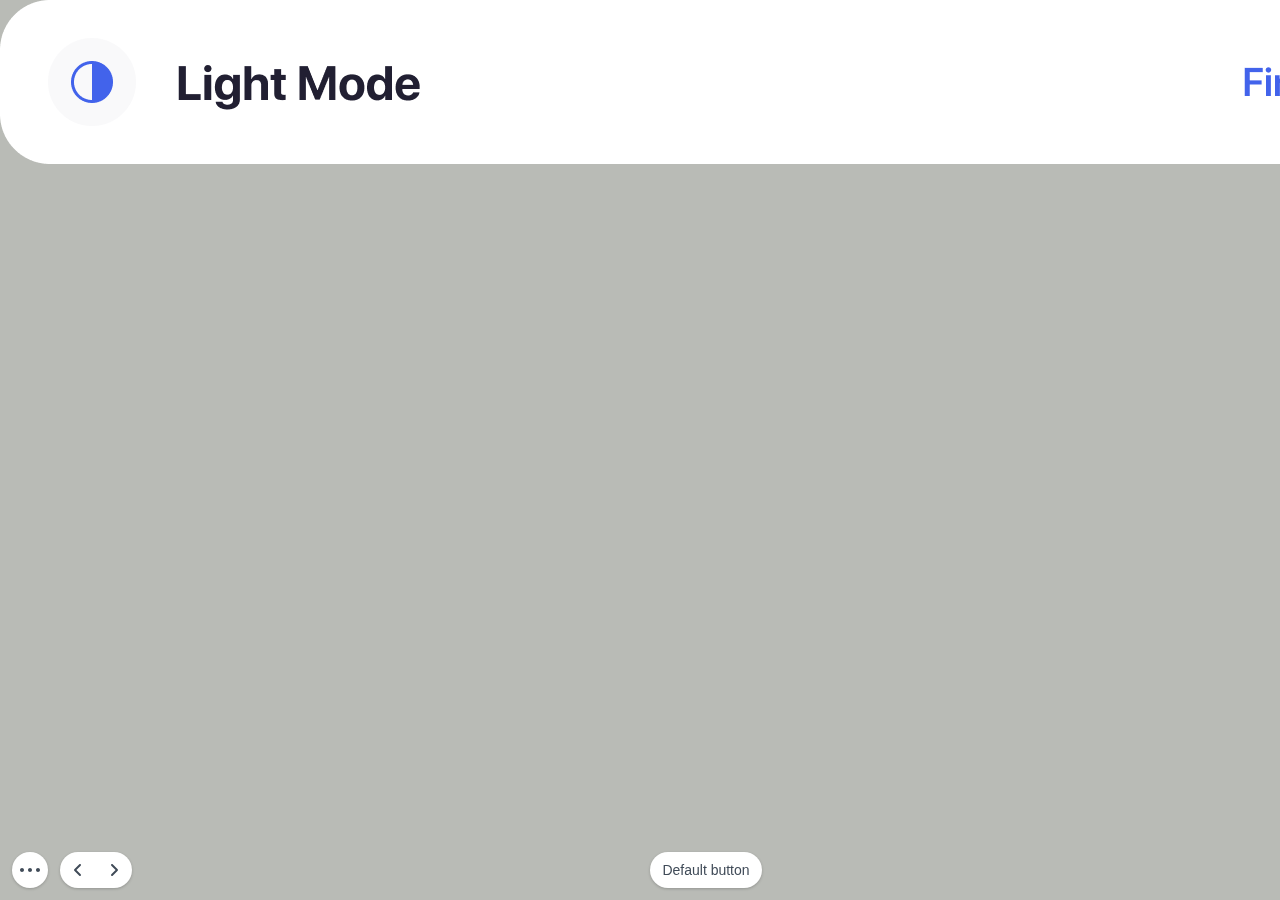
==== export-examples/finpay/index.html @ 2a53a22f "Added exampes" ====
<!DOCTYPE html>
<html>
<head>
<meta http-equiv="Content-Type" content="text/html; charset=UTF-8">

        <meta name="generator" content="Generated by Demo Station plugin for Figma - https://github.com/MaxBazarov/demo-station-plugin">

        <title>Finpay - UI Kit (Community)</title>

        <link rel="shortcut icon"  type="image/png?" href="resources/icon.png?V_V_V">

        <link rel="stylesheet" type="text/css" href="resources/viewer.css?V_V_V">

    <link rel="stylesheet" type="text/css" href="resources/animations.css?V_V_V">

    <link rel="stylesheet" type="text/css" href="resources/viewer-top.css?V_V_V">
	<script type="text/javascript" src="resources/jquery-3.3.1.min.js" charset="UTF-8"></script>
    <script type="text/javascript" src="resources/jquery.hotkeys.js" charset="UTF-8"></script>
    <script type="text/javascript" src="resources/jquery.ba-hashchange.min.js" charset="UTF-8"></script>
    <script type="text/javascript" src="viewer/viewer-page.js?V_V_V" charset="UTF-8"></script>
    <script type="text/javascript" src="viewer/story.js?V_V_V" charset="UTF-8"></script>
    <script type="text/javascript" src="viewer/viewer.js?V_V_V" charset="UTF-8"></script>
    <script type="text/javascript" src="viewer/AbstractViewer.js?V_V_V" charset="UTF-8"></script>
    <script type="text/javascript" src="viewer/CommentsViewer.js?V_V_V" charset="UTF-8"></script>
    <script type="text/javascript" src="viewer/GalleryViewer.js?V_V_V" charset="UTF-8"></script>
	
        <script type="text/javascript" src="viewer/InfoViewer.js?V_V_V" charset="UTF-8"></script>

        <script type="text/javascript">

    function runJSCode(){undefined}
  var viewer = createViewer(story, "images");
viewer.figma = true
</script>

<script>
    function copyToBuffer(elID) {
        var copyText = document.getElementById(elID);

        var $temp = $("<input>");
        $("body").append($temp);
        $temp.val($(copyText).text()).select();
        document.execCommand("copy");
        $temp.remove();
    }
    function showFAIconInfo(code){
        window.open("https://fontawesome.com/icons?d=gallery&q="+code,"_blank")
    }
</script > <!--HEAD_INJECT-->
</head>
<body class="screen" style="background:#B9BBB6" onload="runJSCode()" >
<div class="containerSVG"> <svg class="svgIcon">     <symbol ID="icMenu" viewBox="0 0 24 24">         <path d="M4,14 C2.8954305,14 2,13.1045695 2,12 C2,10.8954305 2.8954305,10 4,10 C5.1045695,10 6,10.8954305 6,12 C6,13.1045695 5.1045695,14 4,14 Z M12,14 C10.8954305,14 10,13.1045695 10,12 C10,10.8954305 10.8954305,10 12,10 C13.1045695,10 14,10.8954305 14,12 C14,13.1045695 13.1045695,14 12,14 Z M20,14 C18.8954305,14 18,13.1045695 18,12 C18,10.8954305 18.8954305,10 20,10 C21.1045695,10 22,10.8954305 22,12 C22,13.1045695 21.1045695,14 20,14 Z" />    </symbol>     <symbol ID="icArrwLeft" viewBox="0 0 24 24">         <path d="M14.7071068,16.2928932 C15.0976311,16.6834175 15.0976311,17.3165825 14.7071068,17.7071068 C14.3165825,18.0976311 13.6834175,18.0976311 13.2928932,17.7071068 L8.29289322,12.7071068 C7.90236893,12.3165825 7.90236893,11.6834175 8.29289322,11.2928932 L13.2928932,6.29289322 C13.6834175,5.90236893 14.3165825,5.90236893 14.7071068,6.29289322 C15.0976311,6.68341751 15.0976311,7.31658249 14.7071068,7.70710678 L10.4142136,12 L14.7071068,16.2928932 Z" />    </symbol>     <symbol ID="icArrwRight" viewBox="0 0 24 24">         <path d="M15.7071068,16.2928932 C16.0976311,16.6834175 16.0976311,17.3165825 15.7071068,17.7071068 C15.3165825,18.0976311 14.6834175,18.0976311 14.2928932,17.7071068 L9.29289322,12.7071068 C8.90236893,12.3165825 8.90236893,11.6834175 9.29289322,11.2928932 L14.2928932,6.29289322 C14.6834175,5.90236893 15.3165825,5.90236893 15.7071068,6.29289322 C16.0976311,6.68341751 16.0976311,7.31658249 15.7071068,7.70710678 L11.4142136,12 L15.7071068,16.2928932 Z" transform="matrix(-1 0 0 1 25 0)" />    </symbol>     <symbol ID="icHeart" viewBox="0 0 24 24">        <path fill="none" stroke="#404B58" stroke-width="2" d="M12,18.8536369 C17.3943819,16.1015046 20,12.9784118 20,9.5 C20,7.01471863 17.9852814,5 15.5,5 C14.4391705,5 13.4374107,5.36699819 12.6367778,6.02820949 L12,6.55409926 L11.3632222,6.02820949 C10.5625893,5.36699819 9.56082953,5 8.5,5 C6.01471863,5 4,7.01471863 4,9.5 C4,12.9784118 6.60561807,16.1015046 12,18.8536369 Z"/>    </symbol>     <symbol ID="icPointer" viewBox="0 0 24 24">        <path d="M7.16743376,4.34579076 C7.66363057,3.87908025 8.39151976,3.755899 9.01365224,4.03335379 L9.01365224,4.03335379 L9.10700534,4.08777143 C9.63104823,4.47472439 10.0217699,5.01508408 10.2127512,5.60062907 C10.4917675,6.2824399 10.6779761,6.99862675 10.7637203,7.71100475 L10.7637203,7.71100475 L10.817,8.033 L10.870648,7.99008307 C10.9508584,7.93108653 11.0375587,7.87866583 11.130137,7.83371233 L11.130137,7.83371233 L11.2733366,7.7719939 C11.645598,7.65777539 12.0393934,7.63209308 12.4423174,7.7005808 C12.8744158,7.79091478 13.2571639,8.03945252 13.515467,8.3974312 L13.515467,8.3974312 L13.525,8.415 L13.5580532,8.38060854 C13.7375777,8.20417748 13.9573664,8.06689595 14.2126677,7.97661745 L14.2126677,7.97661745 L14.3700719,7.92815354 C14.7601243,7.85683728 15.1598757,7.85683728 15.6185326,7.94579813 C15.9857599,8.06856757 16.3070009,8.30005011 16.5396674,8.609557 L16.5396674,8.609557 L16.6043493,8.72458234 C16.6428414,8.82097976 16.6788016,8.91827539 16.7122125,9.01653061 L16.7122125,9.01653061 L16.726,9.06 L16.8208864,8.97721759 C16.9681747,8.85926223 17.1379522,8.76879133 17.3224355,8.71266304 L17.3224355,8.71266304 L17.4634337,8.67711323 C17.9896455,8.5711603 18.5324104,8.75398638 18.8872742,9.15672267 C19.242138,9.55945895 19.3551885,10.1209202 19.1838405,10.6296094 L19.2093224,10.5357799 L19.2090334,12.7610745 C19.1862391,13.1271355 19.1470105,13.4918634 19.0880685,13.8664949 L19.0224339,14.2448438 L18.9429284,14.6322922 C18.7541803,15.1823144 18.4914657,15.7040948 18.1217893,16.2343243 C17.6699093,16.7368429 17.2965379,17.3047439 17.0143136,17.9188042 L17.0363224,17.8727799 L17.0047955,18.0384429 C16.9929046,18.1111666 16.9833046,18.1844595 16.9760091,18.2584435 L16.9610493,18.4825906 L16.9599974,18.7116152 C16.9591372,18.9778721 16.9937268,19.2430586 17.0628545,19.5001867 C17.1426598,19.7970308 16.9382454,20.0949145 16.6325641,20.1272293 C16.1887579,20.1741459 15.7412421,20.1741459 15.2739714,20.1241858 C14.8192803,20.0542334 14.4188874,19.6281882 14.0808095,19.0818271 L14.0808095,19.0818271 L14.007,18.959 C13.6458971,19.5469161 13.2283691,20.0164429 12.7971825,20.133474 L12.7971825,20.133474 L12.6792804,20.1564734 C12.40804,20.1888603 12.1178623,20.1996559 11.5976025,20.1951344 L11.5976025,20.1951344 L10.2584286,20.169736 L9.48,20.16 C9.16840558,20.16 8.93270845,19.8780895 8.98790834,19.5714235 L8.98790834,19.5714235 L9.0027436,19.4616806 C9.02119919,19.2959265 9.02585489,19.1230993 9.00917907,18.9708257 C8.99125835,18.8071844 8.95160807,18.7033862 8.92009941,18.6757201 L8.92009941,18.6757201 L8.68126124,18.4610804 L7.73371165,17.5692523 L6.87532389,16.5869703 C6.7408966,16.4141352 6.12289613,15.3607699 5.76460288,14.7906072 L5.76460288,14.7906072 L5.62038404,14.5667312 C5.59696768,14.5332792 5.57867016,14.5070634 5.55981671,14.4808928 L5.55981671,14.4808928 L4.6386181,13.3268316 C4.38383819,13.0013876 4.22702059,12.7785585 4.13684781,12.6063498 L4.13684781,12.6063498 L4.05648317,12.4645383 C3.86064293,12.0784209 3.81297141,11.6326253 3.92414472,11.2219126 C4.14055922,10.3315035 4.98520633,9.74084121 5.93847381,9.84979299 C6.54529028,9.97169156 7.1029491,10.2691096 7.53281665,10.6960265 L7.53281665,10.6960265 L7.723,10.883 L7.6912417,10.723928 L7.64251772,10.5011802 C7.57779705,10.2174049 7.53759574,10.0512485 7.49682897,9.89744992 L7.49682897,9.89744992 L7.32963781,9.29184575 L7.04456938,8.13982119 C6.92154004,7.6413934 6.82477772,7.13684703 6.75976794,6.65834902 C6.61137215,5.91865308 6.7193326,5.15047299 7.06586723,4.48033484 L7.06586723,4.48033484 Z M8.50934031,4.91178804 C8.27952269,4.84813061 8.02983182,4.9074776 7.85256624,5.07420924 L7.91432244,5.02377994 L7.87117294,5.11837118 C7.74604513,5.42118721 7.68689523,5.74791709 7.69799852,6.08431903 L7.71312508,6.28720691 L7.81882079,6.96398474 C7.87322009,7.27747387 7.93828923,7.58776101 8.01328078,7.89178265 L8.01328078,7.89178265 L8.29601637,9.03471155 L8.44911047,9.58764732 L8.58001699,10.1158847 L8.67625156,10.548595 C8.75149962,10.9085229 8.81587907,11.2760953 8.87882633,11.6904775 L8.87882633,11.6904775 L8.97335261,12.3520537 C9.01060121,12.4927706 9.0255715,12.5703226 9.01950838,12.6680061 C9.00562698,12.8916511 9.00162999,12.9288159 8.65656558,13.0620472 L8.65656558,13.0620472 L8.43241435,13.1459443 C8.23545672,13.065262 8.18621731,13.0450914 8.15393215,13.0140564 L8.15393215,13.0140564 L8.08883861,12.9370646 L7.80233685,12.5590928 L7.5578657,12.2238297 L7.29668723,11.8970782 C7.15496439,11.7304554 7.00269692,11.5703689 6.83776679,11.4148687 C6.53749664,11.1168285 6.15631213,10.9135301 5.78418862,10.8368753 C5.37391601,10.7907916 4.99336072,11.0569141 4.892676,11.4704756 C4.83729564,11.6753474 4.87010001,11.8940432 5.00167451,12.1056421 L5.00167451,12.1056421 L5.03690334,12.1679323 C5.11596703,12.3004962 5.24732182,12.482014 5.44275702,12.7314353 L5.44275702,12.7314353 L5.92017745,13.3249945 L6.29953254,13.8026386 L6.44532166,14.0015976 C6.74304028,14.4457352 7.37243772,15.5180187 7.58358848,15.8552149 L7.58358848,15.8552149 L7.64628835,15.9507477 L8.44514313,16.8689487 L9.35653146,17.7235091 L9.57990059,17.9242799 C9.83717242,18.1501771 9.96070027,18.4735533 10.003236,18.8619643 C10.0118351,18.9404865 10.0168432,19.0197358 10.0187392,19.0991214 L10.0187392,19.0991214 L10.017,19.165 L11.2459156,19.1902367 C11.83561,19.2002217 12.1681116,19.1973958 12.4192519,19.177468 L12.4192519,19.177468 L12.5615794,19.1634247 C12.6170658,19.1568969 13.0000528,18.7092498 13.2226316,18.3267031 L13.2226316,18.3267031 L13.2778839,18.2314035 C13.4396915,17.9886975 13.7135208,17.8397056 14.01,17.8397056 C14.3435391,17.8397056 14.648412,18.0282734 14.789646,18.3118584 L14.789646,18.3118584 L14.8465822,18.411971 C15.047575,18.7505088 15.3490101,19.1240166 15.4025641,19.1327707 C15.5895219,19.1525347 15.7772609,19.1624167 15.965,19.1624167 L15.965,19.1624167 L15.985,19.161 L15.9680577,18.9804543 L15.9601727,18.7231423 C15.9502275,18.3449039 15.9880257,17.9669214 16.0726727,17.5981423 L16.0726727,17.5981423 L16.1056864,17.5011958 C16.429971,16.7956214 16.8589864,16.1430854 17.3379853,15.6167264 C17.61604,15.2123026 17.8377695,14.7719231 17.981188,14.3648199 C18.099272,13.8160386 18.1760798,13.2591823 18.21,12.73 L18.21,12.73 L18.21,10.47 L18.2361595,10.3103906 C18.2934615,10.1402752 18.2556553,9.95251178 18.136982,9.81782907 C18.0183088,9.68314635 17.8367978,9.62200582 17.6608226,9.6574385 C17.4848473,9.69287119 17.3411425,9.81949403 17.2838405,9.98960943 L17.2838405,9.98960943 L17.2333183,10.0960858 C17.2060315,10.1394966 17.1784846,10.1946376 17.1518918,10.2591212 C17.1098746,10.3610069 17.0769839,10.4664928 17.0409555,10.6029732 L17.0409555,10.6029732 L16.996796,10.7581274 L16.9595346,10.8379862 C16.9006729,10.9958359 16.8849765,11.0379292 16.5932412,10.9992882 L16.5932412,10.9992882 L16.1501329,10.9267917 C16.0348274,10.6676813 16.009204,10.6101012 16.0212304,10.6050553 C15.9848193,10.0869965 15.8682391,9.57772504 15.6756507,9.09541766 L15.7,9.162 L15.6694688,9.12668516 C15.5949633,9.04790444 15.511666,8.98482947 15.4387784,8.94442971 L15.4387784,8.94442971 L15.3700719,8.91184646 C15.098938,8.86227297 14.821062,8.86227297 14.5895196,8.90293341 C14.4230985,8.94756646 14.2774688,9.04887406 14.1777454,9.18938502 L14.2223224,9.13377994 L14.1675121,9.33868789 C14.1182734,9.53586776 14.0787072,9.73525859 14.0489695,9.93588797 L14.011754,10.2376394 L13.9893984,10.5405193 C13.9584597,11.1706655 13.0294935,11.1762842 12.9909347,10.5465584 L12.9909347,10.5465584 L12.9730784,10.2516986 C12.930789,9.77937294 12.8204225,9.3155109 12.6453027,8.87454375 L12.669,8.94 L12.6310282,8.89504189 C12.5518534,8.81362497 12.456908,8.75113321 12.3573482,8.71292346 L12.3573482,8.71292346 L12.2566634,8.6830061 C12.0262976,8.64406561 11.7900203,8.659475 11.5981215,8.71719666 C11.4132489,8.78768046 11.2781507,8.94899175 11.2402903,9.14805807 C11.2189407,9.25480644 11.2137839,9.47449295 11.224132,9.79681583 L11.224132,9.79681583 L11.25,10.55 C11.25,11.2056512 10.2721205,11.2219446 10.2502775,10.5666574 C10.2493885,10.539987 10.2483981,10.5176836 10.244244,10.482217 L10.244244,10.482217 L9.90052097,8.58822404 L9.77361364,7.85000483 C9.69594584,7.20750256 9.53236284,6.57833719 9.27496435,5.94601645 L9.27496435,5.94601645 L9.20787946,5.76867193 C9.05849627,5.42113224 8.81912344,5.11827389 8.51299466,4.89222857 L8.51732244,4.89577994 L8.557,4.928 Z M15.375,13 C15.5562184,13 15.707414,13.1282379 15.7423813,13.2987132 L15.75,13.3741092 L15.75,16.8258906 C15.75,17.0325054 15.5821068,17.1999998 15.375,17.1999998 C15.1937816,17.1999998 15.042586,17.0717619 15.0076187,16.9012866 L15,16.8258906 L15,13.3741092 C15,13.1674944 15.1678932,13 15.375,13 Z M13.3728388,13 C13.5540542,12.998966 13.7059881,13.1260313 13.7419398,13.2958993 L13.7499939,13.3710717 L13.7699939,16.8246259 C13.7711876,17.0307477 13.6042648,17.1988055 13.3971615,17.1999998 C13.2159461,17.2010338 13.0640121,17.0739685 13.0280605,16.9041005 L13.0200064,16.8289281 L13,13.3753739 C12.9988127,13.1692522 13.1657354,13.0011944 13.3728388,13 Z M11.3728136,13 C11.5540289,12.998944 11.7059714,13.127215 11.7419346,13.2987061 L11.7499938,13.3745973 L11.7699938,16.8210084 C11.7712014,17.0291026 11.6042899,17.1987799 11.3971867,17.1999998 C11.2159713,17.2010558 11.0640288,17.0727848 11.0280657,16.9012937 L11.0200065,16.8254025 L11,13.3789914 C10.9987989,13.1708972 11.1657103,13.0012199 11.3728136,13 Z" />    </symbol>    <symbol ID="icAnnotation" viewBox="0 0 24 24">        <path d="M5,16 L13,16 C13.5522847,16 14,16.4477153 14,17 C14,17.5522847 13.5522847,18 13,18 L5,18 C4.44771525,18 4,17.5522847 4,17 C4,16.4477153 4.44771525,16 5,16 Z M5,6 L19,6 C19.5522847,6 20,6.44771525 20,7 C20,7.55228475 19.5522847,8 19,8 L5,8 C4.44771525,8 4,7.55228475 4,7 C4,6.44771525 4.44771525,6 5,6 Z M5,11 L19,11 C19.5522847,11 20,11.4477153 20,12 C20,12.5522847 19.5522847,13 19,13 L5,13 C4.44771525,13 4,12.5522847 4,12 C4,11.4477153 4.44771525,11 5,11 Z" />    </symbol>    <symbol ID="icEmbed" viewBox="0 0 24 24">        <path d="M6.7080808,14.2938686 C7.09806642,14.6849308 7.09719364,15.3180952 6.70613141,15.7080808 C6.31506919,16.0980664 5.68190481,16.0971936 5.2919192,15.7061314 L2.2919192,12.6978494 C1.90193253,12.3067862 1.90280651,11.6736197 2.29387128,11.2836345 L5.29387128,8.29191651 C5.684935,7.90193238 6.31809937,7.90280757 6.70808349,8.29387128 C7.09806762,8.684935 7.09719243,9.31809937 6.70612872,9.70808349 L4.41421491,11.9936701 L6.7080808,14.2938686 Z M17.2938713,9.70808349 C16.9028076,9.31809937 16.9019324,8.684935 17.2919165,8.29387128 C17.6819006,7.90280757 18.315065,7.90193238 18.7061287,8.29191651 L21.7061287,11.2836345 C22.0971935,11.6736197 22.0980675,12.3067862 21.7080808,12.6978494 L18.7080808,15.7061314 C18.3180952,16.0971936 17.6849308,16.0980664 17.2938686,15.7080808 C16.9028064,15.3180952 16.9019336,14.6849308 17.2919192,14.2938686 L19.5857851,11.9936701 L17.2938713,9.70808349 Z M13.0513167,5.68377223 C13.2259645,5.15982892 13.7922844,4.87666893 14.3162278,5.0513167 C14.8401711,5.22596447 15.1233311,5.79228445 14.9486833,6.31622777 L10.9486833,18.3162278 C10.7740355,18.8401711 10.2077156,19.1233311 9.68377223,18.9486833 C9.15982892,18.7740355 8.87666893,18.2077156 9.0513167,17.6837722 L13.0513167,5.68377223 Z" />    </symbol>    <symbol ID="icGrid" viewBox="0 0 24 24">         <path d="M12,17 C13.1045695,17 14,17.8954305 14,19 C14,20.1045695 13.1045695,21 12,21 C10.8954305,21 10,20.1045695 10,19 C10,17.8954305 10.8954305,17 12,17 Z M18.5,17 C19.3284271,17 20,17.6715729 20,18.5 C20,19.3284271 19.3284271,20 18.5,20 C17.6715729,20 17,19.3284271 17,18.5 C17,17.6715729 17.6715729,17 18.5,17 Z M5.5,17 C6.32842712,17 7,17.6715729 7,18.5 C7,19.3284271 6.32842712,20 5.5,20 C4.67157288,20 4,19.3284271 4,18.5 C4,17.6715729 4.67157288,17 5.5,17 Z M12,10 C13.1045695,10 14,10.8954305 14,12 C14,13.1045695 13.1045695,14 12,14 C10.8954305,14 10,13.1045695 10,12 C10,10.8954305 10.8954305,10 12,10 Z M19,10 C20.1045695,10 21,10.8954305 21,12 C21,13.1045695 20.1045695,14 19,14 C17.8954305,14 17,13.1045695 17,12 C17,10.8954305 17.8954305,10 19,10 Z M5,10 C6.1045695,10 7,10.8954305 7,12 C7,13.1045695 6.1045695,14 5,14 C3.8954305,14 3,13.1045695 3,12 C3,10.8954305 3.8954305,10 5,10 Z M12,3 C13.1045695,3 14,3.8954305 14,5 C14,6.1045695 13.1045695,7 12,7 C10.8954305,7 10,6.1045695 10,5 C10,3.8954305 10.8954305,3 12,3 Z M18.5,4 C19.3284271,4 20,4.67157288 20,5.5 C20,6.32842712 19.3284271,7 18.5,7 C17.6715729,7 17,6.32842712 17,5.5 C17,4.67157288 17.6715729,4 18.5,4 Z M5.5,4 C6.32842712,4 7,4.67157288 7,5.5 C7,6.32842712 6.32842712,7 5.5,7 C4.67157288,7 4,6.32842712 4,5.5 C4,4.67157288 4.67157288,4 5.5,4 Z" />    </symbol>    <symbol ID="icClose" viewBox="0 0 24 24">      <path d="M10.5857864,12 L7.29289322,8.70710678 C6.90236893,8.31658249 6.90236893,7.68341751 7.29289322,7.29289322 C7.68341751,6.90236893 8.31658249,6.90236893 8.70710678,7.29289322 L12,10.5857864 L15.2928932,7.29289322 C15.6834175,6.90236893 16.3165825,6.90236893 16.7071068,7.29289322 C17.0976311,7.68341751 17.0976311,8.31658249 16.7071068,8.70710678 L13.4142136,12 L16.7071068,15.2928932 C17.0976311,15.6834175 17.0976311,16.3165825 16.7071068,16.7071068 C16.3165825,17.0976311 15.6834175,17.0976311 15.2928932,16.7071068 L12,13.4142136 L8.70710678,16.7071068 C8.31658249,17.0976311 7.68341751,17.0976311 7.29289322,16.7071068 C6.90236893,16.3165825 6.90236893,15.6834175 7.29289322,15.2928932 L10.5857864,12 Z" transform="rotate(-90 12 12)" />    </symbol>    <symbol ID="icBack" viewBox="0 0 24 24">      <path d="M8.36500685,12.7725895 C8.14212731,12.5891835 8,12.3112069 8,12.0000346 C8,11.7624738 8.08283717,11.5442607 8.22120202,11.3727048 L8.22132741,11.3368041 L12.2213274,6.37260414 C12.5678477,5.94255515 13.1973815,5.87484175 13.6274305,6.22136203 C14.0574795,6.56788232 14.1251929,7.1974161 13.7786726,7.6274651 L11.0611595,11.0000346 L19,11.0000346 C19.5522847,11.0000346 20,11.4477499 20,12.0000346 C20,12.5523194 19.5522847,13.0000346 19,13.0000346 L11.0998289,13.0000346 L13.7830365,16.3780588 C14.1265442,16.8105179 14.0544349,17.4395633 13.6219758,17.7830711 C13.1895167,18.1265788 12.5604713,18.0544695 12.2169635,17.6220104 L8.36500685,12.7725895 Z M5,6.00003462 C5.55228475,6.00003462 6,6.44774987 6,7.00003462 L6,17.0000346 C6,17.5523194 5.55228475,18.0000346 5,18.0000346 C4.44771525,18.0000346 4,17.5523194 4,17.0000346 L4,7.00003462 C4,6.44774987 4.44771525,6.00003462 5,6.00003462 Z" />    </symbol>    <symbol ID="icResize" viewBox="0 0 24 24">      <path d="M15.5857864,7 L13,7 C12.4477153,7 12,6.55228475 12,6 C12,5.44771525 12.4477153,5 13,5 L18,5 C18.5522847,5 19,5.44771525 19,6 L19,11 C19,11.5522847 18.5522847,12 18,12 C17.4477153,12 17,11.5522847 17,11 L17,8.41421356 L14.7071068,10.7071068 C14.3165825,11.0976311 13.6834175,11.0976311 13.2928932,10.7071068 C12.9023689,10.3165825 12.9023689,9.68341751 13.2928932,9.29289322 L15.5857864,7 Z M7,15.5857864 L9.29289322,13.2928932 C9.68341751,12.9023689 10.3165825,12.9023689 10.7071068,13.2928932 C11.0976311,13.6834175 11.0976311,14.3165825 10.7071068,14.7071068 L8.41421356,17 L11,17 C11.5522847,17 12,17.4477153 12,18 C12,18.5522847 11.5522847,19 11,19 L6,19 C5.44771525,19 5,18.5522847 5,18 L5,13 C5,12.4477153 5.44771525,12 6,12 C6.55228475,12 7,12.4477153 7,13 L7,15.5857864 Z" />    </symbol>    <symbol ID="icGridLayout" viewBox="0 0 24 24">      <path d="M6.07692308,5 C5.48215488,5 5,5.44771525 5,6 L5,17 C5,17.5522847 5.48215488,18 6.07692308,18 L17.9230769,18 C18.5178451,18 19,17.5522847 19,17 L19,6 C19,5.44771525 18.5178451,5 17.9230769,5 L6.07692308,5 Z M6.17647059,3 L17.8235294,3 C19.5778457,3 21,4.34314575 21,6 L21,17 C21,18.6568542 19.5778457,20 17.8235294,20 L6.17647059,20 C4.42215432,20 3,18.6568542 3,17 L3,6 C3,4.34314575 4.42215432,3 6.17647059,3 Z M14,5 L16,5 L16,18 L14,18 L14,5 Z M8,5 L10,5 L10,18 L8,18 L8,5 Z" />    </symbol>    <symbol ID="icElementInspector" viewBox="0 0 24 24">      <path d="M6,5 C5.40294373,5 5,5.41327562 5,6 L5,18 C5,18.5867244 5.40294373,19 6,19 L9,19 L9,5 L6,5 Z M6,3 L9,3 L9,21 L6,21 C4.22104159,21 3,19.7358628 3,18 L3,6 C3,4.26413718 4.22104159,3 6,3 Z M12,1 C12.5522847,1 13,1.44771525 13,2 L13,22 C13,22.5522847 12.5522847,23 12,23 C11.4477153,23 11,22.5522847 11,22 L11,2 C11,1.44771525 11.4477153,1 12,1 Z M15,3 L17,3 L17,5 L15,5 L15,3 Z M19,7 L21,7 L21,9 L19,9 L19,7 Z M19,11 L21,11 L21,13 L19,13 L19,11 Z M19,15 L21,15 L21,17 L19,17 L19,15 Z M15,19 L17,19 L17,21 L15,21 L15,19 Z M19,19 L21,19 C21,20.1045695 20.1045695,21 19,21 L19,19 Z M19,3 C20.1045695,3 21,3.8954305 21,5 L19,5 L19,3 Z" />    </symbol>    <symbol ID="icVersionInspector" viewBox="0 0 24 24">      <path d="M6,5 C5.40294373,5 5,5.41327562 5,6 L5,18 C5,18.5867244 5.40294373,19 6,19 L9,19 L9,5 L6,5 Z M6,3 L9,3 L9,21 L6,21 C4.22104159,21 3,19.7358628 3,18 L3,6 C3,4.26413718 4.22104159,3 6,3 Z M12,1 C12.5522847,1 13,1.44771525 13,2 L13,22 C13,22.5522847 12.5522847,23 12,23 C11.4477153,23 11,22.5522847 11,22 L11,2 C11,1.44771525 11.4477153,1 12,1 Z M15,3 L17,3 L17,5 L15,5 L15,3 Z M19,7 L21,7 L21,9 L19,9 L19,7 Z M19,11 L21,11 L21,13 L19,13 L19,11 Z M19,15 L21,15 L21,17 L19,17 L19,15 Z M15,19 L17,19 L17,21 L15,21 L15,19 Z M19,19 L21,19 C21,20.1045695 20.1045695,21 19,21 L19,19 Z M19,3 C20.1045695,3 21,3.8954305 21,5 L19,5 L19,3 Z" />    </symbol>    <symbol ID="icIncreaseVersion" viewBox="0 0 24 24">      <path d="M12,2 C17.5228475,2 22,6.4771525 22,12 C22,17.5228475 17.5228475,22 12,22 C6.4771525,22 2,17.5228475 2,12 C2,6.4771525 6.4771525,2 12,2 Z M12,4 C7.581722,4 4,7.581722 4,12 C4,16.418278 7.581722,20 12,20 C16.418278,20 20,16.418278 20,12 C20,7.581722 16.418278,4 12,4 Z M11.3086198,9.29124083 C11.7000598,8.90162823 12.333229,8.90311306 12.7228373,9.29455727 L12.7228373,9.29455727 L15.7087669,12.2945573 C16.0983722,12.6859984 16.0968839,13.3191617 15.7054427,13.7087669 C15.3140016,14.0983722 14.6808383,14.0968839 14.2912331,13.7054427 L14.2912331,13.7054427 L12.0107539,11.4142175 L9.70545052,13.7087592 C9.31401364,14.0983687 8.6808504,14.0968874 8.29124083,13.7054505 C7.90163127,13.3140136 7.9031126,12.6808504 8.29454948,12.2912408 L8.29454948,12.2912408 Z" />    </symbol>    <symbol ID="icDecreaseVersion" viewBox="0 0 24 24">      <path d="M12,2 C17.5228475,2 22,6.4771525 22,12 C22,17.5228475 17.5228475,22 12,22 C6.4771525,22 2,17.5228475 2,12 C2,6.4771525 6.4771525,2 12,2 Z M12,4 C7.581722,4 4,7.581722 4,12 C4,16.418278 7.581722,20 12,20 C16.418278,20 20,16.418278 20,12 C20,7.581722 16.418278,4 12,4 Z M8.29124083,10.2945495 C8.6808504,9.9031126 9.31401364,9.90163127 9.70545052,10.2912408 L9.70545052,10.2912408 L12.0107539,12.5857825 L14.2912331,10.2945573 C14.6808383,9.90311611 15.3140016,9.90162781 15.7054427,10.2912331 C16.0968839,10.6808383 16.0983722,11.3140016 15.7087669,11.7054427 L15.7087669,11.7054427 L12.7228373,14.7054427 C12.333229,15.0968869 11.7000598,15.0983718 11.3086198,14.7087592 L11.3086198,14.7087592 L8.29454948,11.7087592 C7.9031126,11.3191496 7.90163127,10.6859864 8.29124083,10.2945495 Z" />    </symbol>    <symbol ID="icCloseBtn" viewBox="0 0 24 24">      <path fill="#FFFFFF" d="M4.29289322,4.29289322 C4.68341751,3.90236893 5.31658249,3.90236893 5.70710678,4.29289322 L5.70710678,4.29289322 L12,10.585 L18.2928932,4.29289322 C18.6533772,3.93240926 19.2206082,3.90467972 19.6128994,4.20970461 L19.7071068,4.29289322 C20.0976311,4.68341751 20.0976311,5.31658249 19.7071068,5.70710678 L19.7071068,5.70710678 L13.415,12 L19.7071068,18.2928932 C20.0675907,18.6533772 20.0953203,19.2206082 19.7902954,19.6128994 L19.7071068,19.7071068 C19.3165825,20.0976311 18.6834175,20.0976311 18.2928932,19.7071068 L18.2928932,19.7071068 L12,13.415 L5.70710678,19.7071068 C5.34662282,20.0675907 4.77939176,20.0953203 4.38710056,19.7902954 L4.29289322,19.7071068 C3.90236893,19.3165825 3.90236893,18.6834175 4.29289322,18.2928932 L4.29289322,18.2928932 L10.585,12 L4.29289322,5.70710678 C3.93240926,5.34662282 3.90467972,4.77939176 4.20970461,4.38710056 Z" />    </symbol>    <symbol ID="icAddComment" viewBox="0 0 24 24">    <path d="M19,3 L5,3 C3.34314575,3 2,4.34314575 2,6 L2,16 L2.00509269,16.1762728 C2.09633912,17.75108 3.40231912,19 5,19 L15.65,19 L18.7506099,21.4811128 C19.105236,21.7648136 19.545857,21.9193752 20,21.9193752 C21.1045695,21.9193752 22,21.0239447 22,19.9193752 L22,6 C22,4.34314575 20.6568542,3 19,3 Z M5,5 L19,5 C19.5522847,5 20,5.44771525 20,6 L20,19.9193752 L16.3507811,17 L5,17 C4.44771525,17 4,16.5522847 4,16 L4,6 C4,5.44771525 4.44771525,5 5,5 Z M12,7 C12.5522847,7 13,7.44771525 13,8 L13,14 C13,14.5522847 12.5522847,15 12,15 C11.4477153,15 11,14.5522847 11,14 L11,8 C11,7.44771525 11.4477153,7 12,7 Z M9,10 L15,10 C15.5522847,10 16,10.4477153 16,11 C16,11.5522847 15.5522847,12 15,12 L9,12 C8.44771525,12 8,11.5522847 8,11 C8,10.4477153 8.44771525,10 9,10 Z"/>    </symbol >    <symbol ID="icComments" viewBox="0 0 24 24">    <path d="M19,3 C20.6568542,3 22,4.34314575 22,6 L22,6 L22,19.9193752 C22,21.0239447 21.1045695,21.9193752 20,21.9193752 C19.545857,21.9193752 19.105236,21.7648136 18.7506099,21.4811128 L18.7506099,21.4811128 L15.65,19 L5,19 C3.40231912,19 2.09633912,17.75108 2.00509269,16.1762728 L2.00509269,16.1762728 L2,16 L2,6 C2,4.34314575 3.34314575,3 5,3 L5,3 Z M19,5 L5,5 C4.44771525,5 4,5.44771525 4,6 L4,6 L4,16 C4,16.5522847 4.44771525,17 5,17 L5,17 L16.3507811,17 L20,19.9193752 L20,6 C20,5.44771525 19.5522847,5 19,5 L19,5 Z M12,12 C12.5522847,12 13,12.4477153 13,13 C13,13.5522847 12.5522847,14 12,14 L8,14 C7.44771525,14 7,13.5522847 7,13 C7,12.4477153 7.44771525,12 8,12 L12,12 Z M16,8 C16.5522847,8 17,8.44771525 17,9 C17,9.55228475 16.5522847,10 16,10 L8,10 C7.44771525,10 7,9.55228475 7,9 C7,8.44771525 7.44771525,8 8,8 L16,8 Z"/>    </symbol >    </svg ></div >
    <div class="shaft1"></div><div class="shaft2"></div><div class="shaft3"></div>    <div class="shaft4"></div><div class="shaft5"></div><div class="shaft6"></div><div class="shaft7"></div>  </div>      <!--/load indicator-->     <div ID="container">        <div ID="marker"></div>        <div ID="content" onclick="viewer.onContentClick()"></div>        <div ID="sidebar" class="hidden">            <div ID="symbol_viewer" class="hidden">                <div class="title">                  <div style="width:100%;">Element Inspector</div>                  <div style="width:24px; height:24px; cursor: pointer;" onclick="viewer.symbolViewer.toggle();  return false;">                    <svg class="svgIcon"><use xlink:href="#icClose"></use></svg>                  </div>                </div>                <div class="checkbox-container" style="margin-top:62px;">                  <input type="checkbox" ID="symbol_viewer_symbols" />                  <label for="symbol_viewer_symbols"></label>                  <span class="checkbox-label">Show symbols&nbsp;&nbsp;</span>                  <select ID="lib_selector" style="width:200px;display:none;"></select>                </div>                <div ID="empty" style="padding: 16px 20px 0 20px;margin-top:20px;">Click any element to inspect</div>                <div ID="symbol_viewer_content" style="margin-top:20px;">                </div>            </div>            <div ID="comments_viewer" class="hidden">                <div class="title">                    <div style="width:100%;">Comments</div>                    <div style="width:24px; height:24px; cursor: pointer;" onclick="viewer.commentsViewer.toggle();  return false;">                        <svg class="svgIcon"><use xlink:href="#icClose"></use></svg>                    </div>                </div>                <div ID="comments_viewer_content">                </div>            </div >            <div ID="info_viewer" class="hidden">                <div class="title">                  <div style="width:100%;">Changes Inspector</div>                  <div style="width:24px; height:24px; cursor: pointer;" onclick="viewer.infoViewer.toggle();  return false;">                    <svg class="svgIcon"><use xlink:href="#icClose"></use></svg>                  </div>                </div>                <div ID="info_viewer_content" style="padding: 72px 20px 0 20px"></div>            </div>        </div>    <div ID="content-shadow" class="hidden" onclick="viewer.onContentClick()"></div>    <div ID="content-modal" class="contentModal hidden" onclick="viewer.onModalClick()"></div>            <div ID="gallery-modal" class="hidden">
          <div ID="gallery-header">
            <div ID="gallery-header-container">
              <div ID="title"><div>Finpay - UI Kit (Community)</div><div ID="screensamount"></div></div>
              <div ID="search"><input type="text" placeholder="Search screen..." ID="searchInput" onkeyup="viewer.galleryViewer.onSearchInputChange()"></div>
              <div ID="right">
                <div class="checkbox-container">
                  <input type="checkbox" ID="galleryShowMap" onclick="viewer.galleryViewer.enableMapMode(this.checked)"/>
                  <label for="galleryShowMap"></label>
                  <span class="checkbox-label">Show map (M)</span>
                </div>
                <div ID="closebtn" onclick="viewer.galleryViewer.hide(); return false;"><svg class="svgIcon"><use xlink:href="#icCloseBtn"></use></svg></div>
              </div>
            </div>
          </div>
          <div ID="gallery"><div ID="grid"></div></div>
          <div ID="map-controls">
            <div ID="map-controls-container">
              <div class="checkbox-container">
                <input type="checkbox" ID="galleryShowMapLinks" onclick="viewer.galleryViewer.showMapLinks(this.checked)"/>
                <label for="galleryShowMapLinks"></label>
                <span class="checkbox-label">Show all links (L)</span>
              </div>
              <input type="range" min="0" max="100" value="50" class="mapZoom" onclick="viewer.galleryViewer.mapZoomChanged(this.value)">
              <span onclick="viewer.galleryViewer.resetMapZoom();return false;" class="mapResetZoom">Reset zoom</span>
            </div>
          </div>
        </div>
    <div ID="nav" class="nav">
                <div class="navLeft">
                    <div ID="menu" class="menu">
                        <div class="groupe">
                            <div ID="menu_comments_viewer" class="hidden item" onclick="viewer.commentsViewer.toggle(); addRemoveClass('class','menu','active'); return false;">
                                <svg class='svgIcon'><use xlink:href="#icAnnotation"></use></svg>
                                <span>Comments</span>
                                <div class="tips">C</div>
                            </div>
                            <div ID="links" class="item" onclick="viewer.toggleLinks(); addRemoveClass('class','menu','active'); return false;">
                                <svg class='svgIcon'><use xlink:href="#icPointer"></use></svg>
                                <span>Toogle Hot Spots</span>
                                <div class="tips">Shift</div>
                            </div>
                            <div ID="zoom" class="item" onclick="viewer.toggleZoom(); addRemoveClass('class','menu','active'); return false;">
                                <svg class='svgIcon'><use xlink:href="#icResize"></use></svg>
                                <span>Disable Auto-Scale</span>
                                <div class="tips">Z</div>
                            </div>
                            <div ID="embed" class="item" onclick="addRemoveClass('class','menu','active'); viewer.share();  return false;">
                                <svg class='svgIcon'><use xlink:href="#icEmbed"></use></svg>
                                <span>Show Embed Code</span>
                                <div class="tips">E</div>
                            </div>
                            <div ID="grid" class="item" onclick="addRemoveClass('class','menu','active'); viewer.toogleLayout();  return false;">
                                <svg class='svgIcon'><use xlink:href="#icGridLayout"></use></svg>
                                <span>Show Grid Layout</span>
                                <div class="tips">L</div>
                            </div>
                            <div ID="ui" class="item" onclick="addRemoveClass('class','menu','active'); viewer.toogleUI();  return false;">
                                <svg class='svgIcon'><use xlink:href="#icGridLayout"></use></svg>
                                <span>Hide navigation tools</span>
                                <div class="tips">N</div>
                            </div>
                        </div>
                    <hr>                            <div  ID="viewall" class="groupe">                                <div class="item" onclick="viewer.galleryViewer.show(); addRemoveClass('class','menu','active'); return false;">                                    <svg class='svgIcon'><use xlink:href="#icGrid"></use></svg>                                    <span>View All Screens</span>                                    <div class="tips">G</div>                                </div>                                <div  ID="start"  class="item" onclick="viewer.goToPage(0); addRemoveClass('class','menu','active'); return false;">                                    <svg class='svgIcon'><use xlink:href="#icBack"></use></svg>                                    <span>Go To Start</span>                                    <div class="tips">S</div>                                </div>                            </div>                </div>                <div ID="btnMenu" class="btnMenu" onclick="addRemoveClass('class', 'menu', 'active')">                    <svg class='svgIcon'><use xlink:href="#icMenu"></use></svg>                </div>                <div ID="btnOpenNew" style='display:none' class="btnMenu" onclick="viewer.openNewWindow();return false;">                    <svg class='svgIcon'><use xlink:href="#icResize"></use></svg>                </div>                <div class="navPreviewNext">                    <div ID="nav-left-prev" class="btnPreview" onclick="viewer.previous(); return false;" title="Previous screen">                        <svg class='svgIcon'><use xlink:href="#icArrwLeft"></use></svg>                    </div>                    <div ID="nav-left-next" class="btnNext" onclick="viewer.next(); return false;" title="Next screen"><svg class='svgIcon'><use xlink:href="#icArrwRight"></use></svg></div>                </div>            </div>          <div class="navCenter">                        <div class="pageName title">Default button</div>                        <div ID="info_viewer_options" class="infoViewerMode hidden">                            <input type="radio" name="info_viewer_mode" ID="info_viewer_mode_diff" value="diff" checked onclick="viewer.infoViewer.pageChanged()" disabled /><label for="info_viewer_mode_diff">Differences</label>                            <input type="radio" name="info_viewer_mode" ID="info_viewer_mode_prev" value="prev" onclick="viewer.infoViewer.pageChanged()" disabled><label for="info_viewer_mode_prev">Prev version</label>                            <input type="radio" name="info_viewer_mode" ID="info_viewer_mode_new" value="new " onclick="viewer.infoViewer.pageChanged()" disabled><label for="info_viewer_mode_new">New version</label>                        </div>                    </div>          <div class="navRight">                        <div ID="loading" class="hidden">                            <div class="lds-ring"><div></div><div></div><div></div><div></div></div>                        </div>                        <div ID="pageComments" onclick="commentsViewer.toggle(); return false;" class="hidden">                            <svg class="svgIcon"><use xlink:href="#icAddComment"></use></svg>                            <div id = "counter"></div>                        </div>                    </div >           </div>        </div> </div>
</body>
</html>
---- export-examples/finpay/resources/viewer.css ----
/*@import "https://cdnjs.cloudflare.com/ajax/libs/animate.css/3.7.2/animate.css";*/

/* Tooltip container */
.tooltip {
  position: relative;
  display: inline-block;
  /*border-bottom: 1px dotted black; */
  cursor: pointer;
}

/* Tooltip text */
.tooltip .tooltiptext {
  visibility: hidden;
  background-color:  var(--color-primary);
  color: var(--color-background);
  text-align: center;
  padding: 10px 10px;
  border-radius: 4px;
 
  /* Position the tooltip text - see examples below! */
  position: absolute;
  z-index: 1;
}

/* Show the tooltip text when you mouse over the tooltip container */
.tooltip:hover .tooltiptext {
  visibility: visible;
}

#content .image_div {
  margin: 0 auto;
  position: absolute;
}
#contentModall .image_div {
    margin: 0 auto;
    /* Commented to fix long modals
    position: absolute;
    */
  }

.image_div img {
  /*-webkit-transform:translate3d(0,0,0);*/
}

/*** MAPS ***/
.linksDiv {
  width: 100%;
  position: absolute;
  z-index: 2;
}

.linkDiv {
  position: absolute;
  cursor: pointer;
  opacity: 0;
  transition: opacity 0.5s;
  background-color: #FFC400;
  pointer-events: auto;
}

.linkHoverDiv {
  position: absolute;
  opacity: 0;
  cursor: pointer;
  transition: opacity 0.5s;
  background-color: #FFC400;
  pointer-events: auto;
}

.linkDivHighlight:hover {
  opacity: 0.2;
  transition: opacity 0.5s;
}

.contentLinksVisible .linkDiv {
  opacity: 0.4;
  transition: opacity 0.5s;
}
/* SEARCH */
.searchFocusedResultDiv {
    position: absolute;    
    outline: 2px solid var(--color-primary);
    opacity: 0.3;
    background-color: yellow;
    box-shadow: 0 0 20px rgba(0,0,0,0.5);
}
.searchResultDiv {
    position: absolute;    
    outline: 2px solid var(--color-accent);  
    background-color: white;  
    opacity: 0.3;
}
/************ SYMBOLS ******/
.symbolLink {}

.modalSymbolLink {}

.symbolDiv {
  position: absolute;
  display: none;
  z-index: 30;
}

.contentSymbolsVisible .symbolDiv:hover {
  opacity: 1;
  outline: 1px dashed red;
  outline-offset: -1px;
  background-color: rgba(255, 0, 0, .05);
  transition: all 0.3s;
}

.contentSymbolsVisible .symbolDiv {
  opacity: .3;
  display: block;
  cursor: pointer;
  outline: 1px solid red;
  outline-offset: -1px;
  transition: all 0.3s;
}

.svBorderLineDiv {
    position: absolute;
    display: none;
    z-index: 30;
}
.contentSymbolsVisible .svBorderLineDiv {
    display: block;
    cursor: pointer;
    outline: 1px dashed red;
    outline-offset: -1px;
    transition: all 0.3s;
}


.svMarginLineDiv {
    position: absolute;
    display: none;
    z-index: 31;
}
.contentSymbolsVisible .svMarginLineDiv {
    display: block;
    cursor: pointer;
    outline: 1px solid var(--color-accent);
    outline-offset: -1px;
    transition: all 0.3s;
}

.svMarginValueDiv {
    position: absolute;
    display: none;
    z-index: 32;
    text-align: center;
}
.contentSymbolsVisible .svMarginValueDiv {
    display: block;
    cursor: pointer;
    border-radius: 4px;
    height: 16px;
    width:30px;
    line-height: 16px;
    font-weight: 500;
    background-color: var(--color-accent);
    transition: all 0.3s;
    font-size:10px;
    color:white;
}

#comments_viewer,
#symbol_viewer,
#info_viewer {
  width: 100%;
  overflow-y: auto;
  padding-bottom: 20px;
}


#info_viewer .head{
    padding-bottom: 20px;
    width: 100%;
}


#info_viewer .record{
    padding-bottom: 20px;
    width: 100%;
}

select{
  height: 32px;
  width: 100%;
  font-size: var(--font-small);
  color: var(--color-primary);
  border: none;
  border-radius: 5px;
  background: var(--color-hover);
  cursor: pointer;
  text-indent: 4px;
  transition: all .12s;

  /* reset */
  -webkit-box-sizing: border-box;
  -moz-box-sizing: border-box;
  box-sizing: border-box;
  -webkit-appearance: none;
  -moz-appearance: none;

  padding: 0px 8px;
}

select:hover{
  background: var(--color-hover-bright);
  /* color: white; */
  transition: all .2s;
}

select:focus{
  outline: none;
}

.checkbox-container{
  display: flex;
  align-items: center;
  justify-content:flex-start;
	position: relative;
  height: 36px;
  font-size: 14px;
}

.checkbox-container label{
  background-color: var(--color-active);
	border-radius: 20px;
	display: inline-block;
	position: relative;
	transition: all 0.2s ease-out;
	width: 28px;
	height: 16px;
	z-index: 2;
  cursor: pointer;
}

#gallery-modal .checkbox-container label {
  background-color: rgba(255,255,255,.12);
}

.checkbox-container label::after {
	content: ' ';
  background-color: rgb(255, 255, 255);
	border-radius: 50%;
	position: absolute;
	top: 2px;
	left: 2px;
	transform: translateX(0);
	transition: transform 0.12s linear;
	width: 12px;
	height: 12px;
	z-index: 3;
  /* box-shadow: var(--shadow1); */
  transition: all .2s;
}

.checkbox-container label:hover::after{
  transition: all .12s;
}

.checkbox-container input {
	visibility: hidden;
	position: absolute;
	z-index: 2;
}

.checkbox-container input:checked + label::after {
	transform: translateX(calc(100% + 0.5px));
  background-color: #fff;
}

.checkbox-container input:checked + label {
	background-color: var(--color-accent);
}

#gallery-modal .checkbox-container input:checked + label {
	background-color: var(--color-accent);
}

.checkbox-container .checkbox-label{
  margin-left: 12px;
}

#symbol_viewer .checkbox-container {
  padding: 16px 20px 0px 20px;
}

#gallery-modal .checkbox-container {
  margin-right: 40px;
}

#comments_viewer .title, 
#symbol_viewer .title, 
#info_viewer .title {
  height: 56px;
  display: flex;
  align-items: center;
  position: fixed;
  box-sizing:border-box;
  width: 400px;
  padding: 0 20px;
  background: var(--color-background);
  font-weight: var(--font-weight-bold);
  border-bottom: solid 1px var(--color-border);
  z-index: 10;
}

#comments_viewer_content{
  padding: 72px 20px 0 20px;
}

#symbol_viewer_content .block{
  padding: 16px 20px 0 20px;
}

#symbol_viewer_content .block.twoColumn{
  display: flex;
}

.tokenName{
  /* color: aquamarine; */
  color: var(--color-accent);
  white-space: nowrap;
}

.tokenValue{
  color: var(--color-secondary);
  margin-left: 10px;
}

.twoColumn div{
  width: 50%;
}

#symbol_viewer_content .label{
  color: var(--color-secondary);
}

#symbol_viewer_content .value{
  padding-top: 8px;
}

#symbol_viewer_content .value.code{
  font-family: "SFMono-Regular", Consolas, "Liberation Mono", Menlo, Courier, monospace;
  font-size: 12px;
  line-height: 18px;
}

.svlink{
    color: var(--color-accent);
}

#symbol_viewer_content .icon{
    font-family: "Font Awesome";
    font-size: 60px;
    line-height: 60px;
    font-weight:400;
}
#symbol_viewer_content .icon.solid{
    font-weight:900;
}

#sv_content{
    font-size: 20px;
    line-height: 18px;
  }

/* #symbol_viewer_content .head {
  color: var(--color-secondary);
  border-top: solid 1px var(--color-border);
}

#info_viewer .head {
  font-weight: 900;
} */

/******************/
/************ LAYOUT ******/
.layouLineDiv {
  position: absolute;
  opacity: 0;
  transition: opacity 0.5s;
  z-index: 30;
  pointer-events: none;
}

.layoutColDiv {
  background-color: #FF0000;
}

.layoutRowDiv {
  background-color: #000000;
}

.contentLayoutVisible .layouLineDiv {
  opacity: 0.05;
  transition: opacity 0.5s;
  pointer-events: none;
}

/******************/
.map {
  z-index: 9;
  position: absolute;
}

.contentModal {
  z-index: 50;
  position: fixed;
  margin: auto;
  max-height: 100%;
  align-items: center;
}

.contentModal>div {
  pointer-events: auto;
}

.contentModal .image_div {
  z-index: 50;
}

#content-shadow.shadow {
  background-color: rgba(5, 4, 4, 0.7);
}

#content-shadow.no-shadow {
  background-color: transparent;
}

/*
#content-modal>div {
	margin-top: 50px auto 50px;
	margin-bottom: 50px auto 50px;
}
*/
/* GALLERY */
#gallery-modal {
  display: flex;
  justify-content: center;
  position: fixed;
  overflow: auto;
  top: 0;
  left: 0;
  right: 0;
  bottom: 0;
  width: 100vw;
  height: 100vh;
  background-color: var(--color-background-gallery);
  z-index: 100;
}

#gallery {
  /*width: 100%;*/
  margin: 80px 0px;
}

.gallery-grid {
    width: calc(100% - 80px);
    max-width: 1200px;
    margin: 80px 40px;
}

#gallery-header {
  display: flex;
  position: fixed;
  justify-content: center;
  top: 0;
  height: 80px;
  width: 100%;
  color: white;
  font-size: 24px;
  line-height: 32px;
  background-color: var(--color-background-gallery-90);
  z-index: 102;
}

#gallery-header-container {
  display: flex;
  align-items: center;
  justify-content: space-between;
  /* max-width: 1200px; */
  width: 100%;
  margin: 0 40px;
}

#gallery-header-container #title {
  text-align: left;
}

#gallery-header-container #title div{
white-space: nowrap;
overflow-x: hidden;
text-overflow: ellipsis;
-webkit-line-clamp: 2;
-webkit-box-orient: vertical;
}

#map-controls {
  position: fixed;
  bottom: 0;
  width: 100%;
  height: 56px;
  display: flex;
  justify-content: center;
  color: white;
  background-color: var(--color-background-gallery-90);
  z-index: 103;
}

#map-controls-container {
  display: flex;
  align-items: center;
  justify-content: flex-end;
  /* max-width: 1200px; */
  width: 100%;
  margin: 0 40px;
}

#gallery-header-container #screensamount {
  font-size: 14px;
  line-height: 20px;
  font-weight: 300;
  opacity: .7;
}

#search {
  max-width: 280px;
  flex-grow: 1;
  display: flex;
  height: 32px;
  padding: 0 12px;
  border-radius: 5px;
  background: rgba(255, 255, 255, 0.12);
}

#searchInput {
  width: 200px;
  height: 30px;
  font-size: 14px;
  font-weight: 300;
  letter-spacing: 0.2px;
  color: white;
  border: none;
  background: none;
}

#searchInput:focus {
  outline: none;
}

#searchInput::placeholder {
  color: white;
  opacity: .5;
}

#right {
  display: flex;
  align-items: center;
  justify-content: flex-end;
}

#title, #search, #right {
  width: calc(100% / 3);
}

#gallery-header-container #closebtn {
  display: flex;
  justify-content: center;
  align-items: center;
  min-width: 48px;
  height: 48px;
  margin-right: -16px;
  cursor: pointer;
  opacity: .7;
  border-radius: 100%;
  transition: all .2s;
  background: rgba(0, 0, 0, 0);
}

#gallery-header-container #closebtn:hover {
  opacity: 1;
  background: rgba(0, 0, 0, .18);
  transition: all .24s;
}

.gallery-grid{
    justify-content: center;
    margin: 0 -32px 80px -32px;
}

#gallery #grid {
  /* display: -webkit-box; */
  display: flex;
  justify-content: center;
  flex-wrap: wrap;
  /* -webkit-box-orient: horizontal;
  -webkit-box-direction: normal; */
  flex-direction: row;
  margin: 0 -16px 80px -16px;
  padding-bottom: 40px;
}

.galleryArtboardAbs{
    position: absolute;
    border-radius: 5px;
    background: none;
    box-shadow: 0 2px 4px 1px rgba(0, 0, 0, 0.08);
    cursor: pointer;
    transition: transform .24s, box-shadow .24s;
}

.galleryArtboardAbsHidden{
    opacity: 0.2;
}

.galleryArtboardLabelAbs{
    position: absolute;
    color:      var(--color-active);    
    font-size:          12px;
}

.galleryArtboardAbs image{
}

#gallery #grid svg{
    z-index:61;
    pointer-events: none;
    position:absolute;
    left:40px;
    top: 80px;
}

#gallery #grid svg circle{
    z-index:62;
    stroke: #F89000;
    stroke-width:1;
    fill:white;
}

#gallery #grid svg path{
    stroke: #F89000;
    stroke-width:1;
    fill:none;
    z-index:61;
}

/* #gallery-header-container .checkbox-container{
    width:100%;
} */

#map-controls-container .mapZoom{
    width:100px;
}

#map-controls-container .mapResetZoom{
    color:white;
    font-size:14px;
    cursor: pointer;
    margin-left: 16px;
}

#commenting {
  z-index: 100;
  position: fixed;
  overflow: auto;
  top: 0;
  left: 0;
  right: 0;
  bottom: 0;
  width: 100vw;
  height: 100vh;
  display: grid;
  margin-left: auto;
  margin-right: auto;
  margin-top: auto;
  margin-bottom: auto;
  align-items: center;
  background-color: rgba(255, 255, 255, 0.9);
}

.grid-cell {
  position: relative;
  display: flex;
  flex-direction: column;
  width: calc((1200px - 16px*6)/4);
  height: 212px;
  overflow: hidden;
  margin: 16px;
  border-radius: 5px;
  background: #fff;
  box-shadow: 0 2px 4px 1px rgba(0, 0, 0, 0.08);
  cursor: pointer;
  transition: transform .24s, box-shadow .24s;
}

.grid-cell:hover,
.galleryArtboardAbs:hover {
  transition: all .2s;
  transform: translateY(-2px);
  box-shadow: 0 0.3125rem 2rem 0 rgba(0, 0, 0, 0.3);
}

/*.grid-cell-wrapper{
	width: 100%;
	display: inline-block;
	position: relative;
}*/
/*.grid-cell-main{
	position: absolute;
	top:0;
	bottom:0;
	left:0;
	right:0;
}*/
.grid-cell img {
  width: 100%;
  /*top:0;*/
  /*position: absolute;*/
}


#gallery #grid .groupTitle{
    position: absolute;
    width: 100%;
    height:30px;
    color: gray;
    font-size: 20px;
    text-align: left;
  }

  #gallery #grid .grid-cell .div-page-title{
  position: absolute;
  bottom: 0;
  left: 0;
  width: 100%;
}

.grid-cell span {
  padding: 0 16px;
  height: 56px;
  display: flex;
  justify-content: center;
  align-items: center;
  align-self: flex-end;
  font-size: 14px;
  color: white;
  font-weight: 400;
  background-color: var(--color-background-gallery-90);
}

a,
a:focus {
  outline: none;
  color: var(--color-link);
  text-decoration: none;
  font-weight: bold;
}

.transparent {
  visibility: hidden;
  opacity: 0;
}

.hidden {
  display: none !important;
}

.hotspots-off {
  pointer-events: none;
}

/* VIEWER UI */
:root {

  /* color */
  --color-primary: #404B58;
  --color-secondary: #989EA5;
  --color-accent: #007AFF;
  --color-hover: #F4F5F6;
  --color-hover-bright: var(--color-active);
  --color-active: #EAEDF0;
  --color-border: var(--color-active);
  --color-link:    #568AF2;
  --color-background: #FFF;
  --color-background-gallery: var(--color-primary);
  --color-background-gallery-90: rgba(64,75,88,0.90);

  /* font size */
  --font-regular: 14px;
  --font-small: 12px;

  /* font weight  */
  --font-weight-regular: 300;
  --font-weight-bold: 700;

  /* line height */
  --line-height: 20px;

  /* shadow */
  --shadow1: 0 1px 3px 0 rgba(0,0,0,0.20);
  --shadow2: 0 0 1px 0 rgba(0,0,0,0.10), 0 2px 8px 0 rgba(0,0,0,0.10);

  /* border */
  --border: 1px solid rgba(73, 84, 96, 0.06);

  /* border radius */
  --border-radius: 3px;
  --border-radius-circle: 100%;

}

/* NAVIGATION */
body {
  font-size: var(--font-regular);
  line-height: var(--line-height);
  color: var(--color-primary);
  margin: 0px;
  padding: 0px;
  font-family: -apple-system, BlinkMacSystemFont,
    "Segoe UI", Roboto, Helvetica, Arial, sans-serif,
    "Apple Color Emoji", "Segoe UI Emoji", "Segoe UI Symbol";
}

.containerSVG {
  display: none;
}

.svgIcon {
  width: 24px;
  height: 24px;
  fill: var(--color-primary);
}

#sidebar {
  position: fixed;
  left: 0;
  bottom: 0;
  display: flex;
  text-align: left;
  z-index: 60;
  background: var(--color-background);
  border-left: var(--border);
  box-shadow: var(--shadow2);
}

.nav {
  position: fixed;
  left: 0;
  bottom: 0;
  width: calc(100% - 24px);
  display: flex;
  justify-content: space-between;
  margin: 12px;
  user-select: none;
  pointer-events: none;
  z-index: 60;
}

.navLeft,
.navRight {
  display: flex;
}

.navLeft,
.nav #pageComments {
  pointer-events: all;
}
.navCenter {
  display: flex;
  justify-content: center;
}

.nav .btnMenu,
.nav .navPreviewNext,
.nav #pageComments,
.nav .infoViewerMode,
.nav .pageName {
  display: flex;
  justify-content: center;
  align-items: center;
  height: 36px;
  background: var(--color-background);
  border-radius: 36px;
  box-shadow: var(--shadow1);
  align-self: center;
  /* opacity: .9; */
}

.nav .infoViewerMode{
    pointer-events: all;
}


.nav #pageComments #counter{
    margin-left:5px;
}

.btnMenu,
.navPreviewNext {
  margin-right: 12px;
}

.btnMenu,
.nav #pageComments,
.btnPreview,
.btnNext {
  cursor: pointer;
}

.navPreviewNext svg,
.btnMenu svg,
.navPreviewNext svg {
  padding: 6px;
}

.navPreviewNext {
  overflow: hidden;
}

.navPreviewNext div {
  height: 36px;
}

.nav .pageName,
.nav .infoViewerMode
{
  padding: 0 12px;
}
.nav #pageComments {
    padding: 0 12px;
}

.btnMenu:hover,
.nav #pageComments:hover,
.btnPreview:hover,
.btnNext:hover {
  background: var(--color-hover);
  transition: background .2s;
  opacity: 1;
}

.btnMenu:active,
.nav #pageComments:active,
.btnPreview:active,
.btnNext:active {
  background: var(--color-active);
  transform: scale(.9);
  transition: transform .24s;
  opacity: 1;
}

.btnPreview:active,
.btnNext:active {
  border-radius: 50%;
}

.nav .disabled {
  opacity: .5;
}

/*** MENU ***/
.menu {
  position: absolute;
  bottom: 48px;
  display: flex;
  flex-direction: column;
  width: 240px;
  padding: 16px 0;
  background: var(--color-background);
  border: var(--border);
  box-shadow: var(--shadow2);
  border-radius: var(--border-radius);
  visibility: hidden;
  opacity: 0;
  transform: translateY(-8px);
  transition: all .12s;
}

.menu.active {
  opacity: 1;
  visibility: visible;
  transform: translateY(0px);
  transition: all .12s;
}

.item {
  display: flex;
  justify-content: space-between;
  align-items: center;
  padding: 0 20px;
  height: 44px;
  cursor: pointer;
  background: var(--color-background);
}

.item:hover {
  background: var(--color-hover);
}

.item:active {
  background: var(--color-active);
  transition: background .12s;
}

.item svg {
  margin-right: 16px;
}

.item span {
  flex-grow: 1;
  text-align: start;
}

.item .tips {
  font-size: var(--font-small);
  color: var(--color-secondary);
}

hr {
  display: block;
  height: 1px;
  border: 0;
  border-top: 1px solid var(--color-border);
  margin: 16px 0 16px 20px;
  padding: 0;
}

#sidebar hr {
  margin: 16px 0 0 20px;
}

area {
  cursor: pointer;
}

/*** OVERLAYS ***/
.divPanel {
  position: absolute;
  z-index: 3;
}

/*** FIXED PANELS ***/
.fixedPanelTop {
    z-index: 14;
  }

.fixedPanel1 {
    position: fixed;
    z-index: 12;
    overflow: hidden;
    margin: 0 auto;
    pointer-events: none;
    user-select: none;
}

.fixedPanel {
    position: fixed;
    z-index: 12;
    overflow: hidden;
    text-align: center;
}

.fixedPanelFloat {
    position: fixed;
    z-index: 13;
    overflow: hidden;
    text-align: center;
}

.fixed_back {
  z-index: 6;
  background: rgba(100, 100, 100, 255);
  color: #f1f1f1;
  text-align: center;
  margin: 0 auto;
  position: absolute;
}

/*

#fixed_left{
	position: fixed;
	z-index: 10;
	background: rgba(100,100,100,255);
	color: #f1f1f1;
	overflow: hidden;
	text-align: center;
	margin: 0 auto;
}

#fixed_left_back{
	z-index: 5;
	background: rgba(100,100,100,255);
	color: #f1f1f1;
	text-align: center;
	margin: 0 auto;
	position: absolute;
}
**/
/*** LOADING INDICATOR ***/
#nav #loading {
    width: 40px;
  }

.lds-ring {
    display: inline-block;
    position: relative;
    width: 36px;
    height: 28px;
    margin-top: 4px;
}
.lds-ring div {
    box-sizing: border-box;
    display: block;
    position: absolute;
    width: 24px;
    height: 24px;
    border: 2px solid var(--color-secondary) ;
    border-radius: 50%;
    animation: lds-ring 1.2s cubic-bezier(0.5, 0, 0.5, 1) infinite;
    border-color: var(--color-secondary) transparent transparent transparent;        
}
.lds-ring div:nth-child(1) {
    animation-delay: -0.45s;
}
.lds-ring div:nth-child(2) {
    animation-delay: -0.3s;
}
.lds-ring div:nth-child(3) {
    animation-delay: -0.15s;
}
@keyframes lds-ring {
    0% {
        transform: rotate(0deg);
    }
    100% {
        transform: rotate(360deg);
    }
}

.version-screen-div {
  cursor: pointer;
}

/*@media only screen and (max-width: 1024px) and (min-width: 768px) {

.grid-cell{ width: calc(100%/2 - 48px);}

}

@media only screen and (max-width: 768px) and (min-width: 320px) {
	.grid-cell{ width: 100%; }
}*/

@media (prefers-color-scheme: dark) {

  /* Dark mode styles go here! */
  :root {
    --color-primary: #E0E1E1;
    --color-secondary: #989EA5;
    --color-accent: #568AF2;
    --color-hover: #444549;
    --color-hover-bright: rgba(255,255,255,.12);
    --color-active: #282828;
    --color-border: var(--color-active);
    --color-link:    #989EA5;
    --color-background: #35363A;
    --color-background-gallery: var(--color-background);
    --color-background-gallery-90: rgba(53,54,58,0.90);
  }

}

@media (prefers-color-scheme: light) {
  /* Light styles go here! */
}
---- export-examples/finpay/resources/animations.css ----
@keyframes fadeIn {
  from {
    opacity: 0;
  }
  to {
    opacity: 1;
  }
}
@keyframes fadeOut {
  from {
    opacity: 1;
  }
  to {
    opacity: 0;
  }
}
@keyframes slideInDown {
  from {
    transform: translate3d(0, -100%, 0);
    visibility: visible;
  }
  to {
    transform: translate3d(0, 0, 0);
  }
}
@keyframes slideInLeft {
  from {
    transform: translate3d(-100%, 0, 0);
    visibility: visible;
  }
  to {
    transform: translate3d(0, 0, 0);
  }
}
@keyframes slideInRight {
  from {
    transform: translate3d(100%, 0, 0);
    visibility: visible;
  }
  to {
    transform: translate3d(0, 0, 0);
  }
}
@keyframes slideInUp {
  from {
    transform: translate3d(0, 100%, 0);
    visibility: visible;
  }
  to {
    transform: translate3d(0, 0, 0);
  }
}
@keyframes slideOutDown {
  from {
    transform: translate3d(0, 0, 0);
  }
  to {
    visibility: hidden;
    transform: translate3d(0, 100%, 0);
  }
}
@keyframes slideOutLeft {
  from {
    transform: translate3d(0, 0, 0);
  }
  to {
    visibility: hidden;
    transform: translate3d(-100%, 0, 0);
  }
}
@keyframes slideOutRight {
  from {
    transform: translate3d(0, 0, 0);
  }
  to {
    visibility: hidden;
    transform: translate3d(100%, 0, 0);
  }
}
@keyframes slideOutUp {
  from {
    transform: translate3d(0, 0, 0);
  }
  to {
    visibility: hidden;
    transform: translate3d(0, -100%, 0);
  }
}
.fadeIn {
  animation-name: fadeIn;
}
.fadeOut {
  animation-name: fadeOut;
}
.slideInDown {
  animation-name: slideInDown;
}
.slideInLeft {
  animation-name: slideInLeft;
}
.slideInRight {
  animation-name: slideInRight;
}
.slideInUp {
  animation-name: slideInUp;
}
.slideOutDown {
  animation-name: slideOutDown;
}
.slideOutLeft {
  animation-name: slideOutLeft;
}
.slideOutRight {
  animation-name: slideOutRight;
}
.slideOutUp {
  animation-name: slideOutUp;
}
.transit {
  animation-duration: 0.2s;
  animation-fill-mode: both;
}
---- export-examples/finpay/resources/viewer-top.css ----
#container{
	text-align: center;
    margin: 0 auto;	
    overflow: auto;
}

#content,#map{
	text-align: center;
    margin: 0 auto;	   
    /*width:100%;*/
    /*position:fixed; */
}

#content-shadow {
	z-index: 40;
	position: fixed;
	overflow: auto;
	top: 0;
	left: 0;
	right: 0;
	bottom: 0;
	width: 100vw;
	height: 100vh;
	display: grid;
	margin-left: auto;
	margin-right: auto; 
	margin-top: 0 auto; 
	margin-bottom: auto;
	align-items: center;	
}
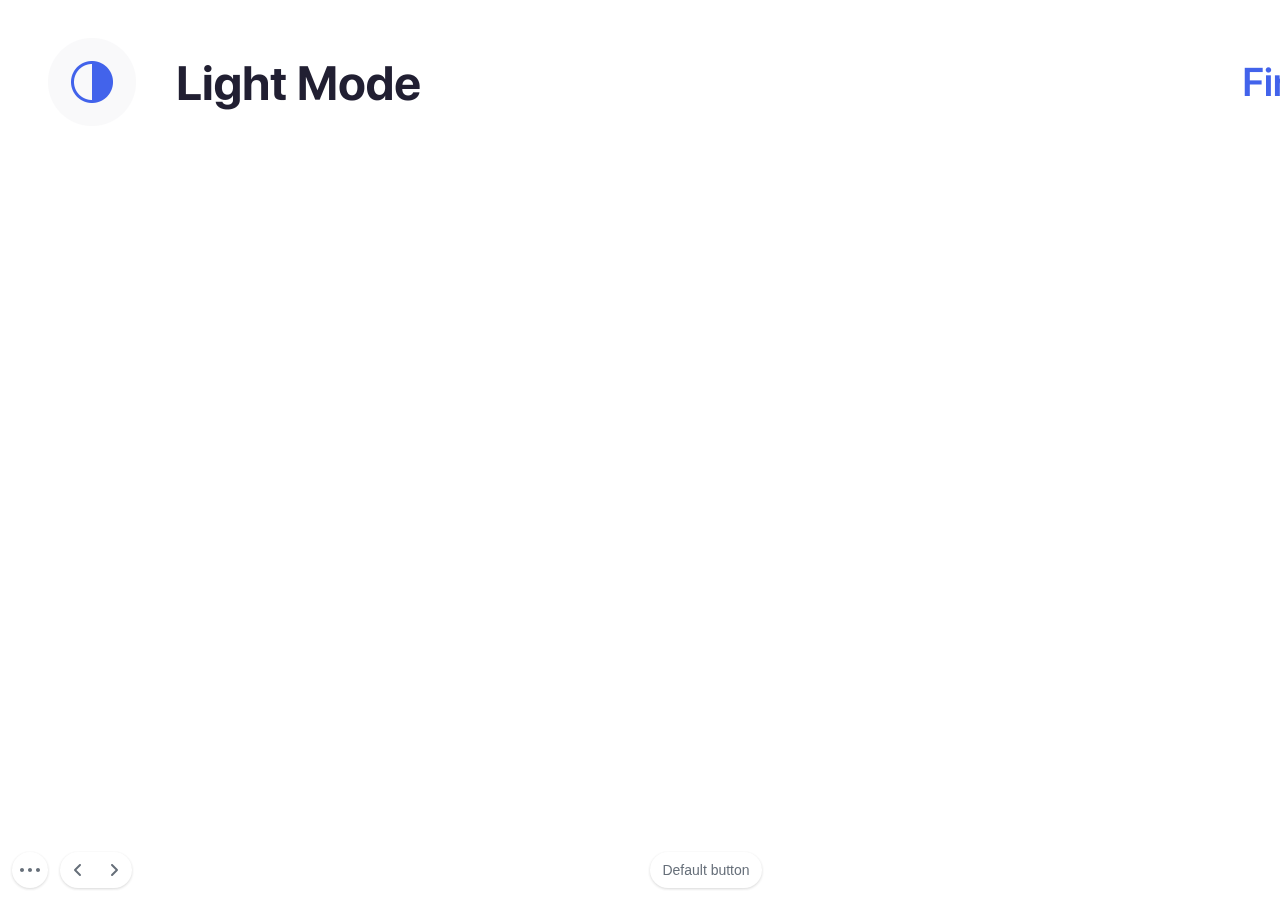
==== commit dc46ee69: "Examples republished" ====
--- a/export-examples/finpay/index.html
+++ b/export-examples/finpay/index.html
@@ -1,119 +1,409 @@
 
-        <!DOCTYPE html>
+<!DOCTYPE html>
 <html>
-<head>
-<meta http-equiv="Content-Type" content="text/html; charset=UTF-8">
+    <head>
+        <meta http-equiv="Content-Type" content="text/html; charset=UTF-8">
+        <meta name="generator" content="Generated by Demo Station plugin for Figma - https://github.com/MaxBazarov/demo-station-plugin">
+        <title>Finpay - UI Kit (Community)</title>
+        <link rel="shortcut icon"  type="image/png?" href="resources/icon.png?V_V_V">
+        <link rel="stylesheet" type="text/css" href="resources/viewer.css?V_V_V">
+    
+        <link rel="stylesheet" type="text/css" href="resources/animations.css?V_V_V">
+        <link rel="stylesheet" type="text/css" href="resources/viewer-top.css?V_V_V">
+        <script type="text/javascript" src="js/other/jquery-3.3.1.min.js" charset="UTF-8"></script>
+        <script type="text/javascript" src="js/other/jquery.hotkeys.js" charset="UTF-8"></script>
+        <script type="text/javascript" src="js/other/jquery.ba-hashchange.min.js" charset="UTF-8"></script>
+        <script type="text/javascript" src="js/ViewerPage.js?V_V_V" charset="UTF-8"></script>
+        <script type="text/javascript" src="data/story.js?V_V_V" charset="UTF-8"></script>
+        <script type="text/javascript" src="js/Viewer.js?V_V_V" charset="UTF-8"></script>
+        <script type="text/javascript" src="js/AbstractViewer.js?V_V_V" charset="UTF-8"></script>
+        <script type="text/javascript" src="js/CommentsViewer.js?V_V_V" charset="UTF-8"></script>
+    
+            <script type="text/javascript" src="js/GalleryViewer.js?V_V_V" charset="UTF-8"></script>
+            
+        <script type="text/javascript" src="js/PresenterViewer.js?V_V_V" charset="UTF-8"></script>
+	
+        <script type="text/javascript" src="data/handoff.js?V_V_V" charset="UTF-8"></script>
+        <script type="text/javascript" src="js/SymbolViewer.js?V_V_V" charset="UTF-8"></script>
+		
+        <script type="text/javascript" src="js/InfoViewer.js?V_V_V" charset="UTF-8"></script>
+        <script type="text/javascript">
+    
+        var viewer = new Viewer(story, "images")
+        viewer.figma = true</script>
+        <script>
+        function copyToBuffer(elID) {
+            var copyText = document.getElementById(elID);
 
-        <meta name="generator" content="Generated by Demo Station plugin for Figma - https://github.com/MaxBazarov/demo-station-plugin">
+            var $temp = $("<input>");
+            $("body").append($temp);
+            $temp.val($(copyText).text()).select();
+            document.execCommand("copy");
+            $temp.remove();
+        }
+    function showFAIconInfo(code) {
+        window.open("https://fontawesome.com/icons?d=gallery&q=" + code, "_blank")
+    }
+        </script>
+        <!--HEAD_INJECT-->
+    </head>
+    <style>
+        /* Safari syntax */
+        :-webkit-full-screen {
+            background-color: #FFFFFF;
+        }
+        /* IE11 */
+        :-ms-fullscreen {
+            background-color: #FFFFFF;
+        }
+        /* Standard syntax */
+        :fullscreen {
+            background-color: #FFFFFF;
+        }
 
-        <title>Finpay - UI Kit (Community)</title>
+    </style>
+    <body class="screen" style="background:#FFFFFF" onload="">
+            <div class="containerSVG"> <svg class="svgIcon">
+    <symbol ID="icMenu" viewBox="0 0 24 24">
+        <path d="M4,14 C2.8954305,14 2,13.1045695 2,12 C2,10.8954305 2.8954305,10 4,10 C5.1045695,10 6,10.8954305 6,12 C6,13.1045695 5.1045695,14 4,14 Z M12,14 C10.8954305,14 10,13.1045695 10,12 C10,10.8954305 10.8954305,10 12,10 C13.1045695,10 14,10.8954305 14,12 C14,13.1045695 13.1045695,14 12,14 Z M20,14 C18.8954305,14 18,13.1045695 18,12 C18,10.8954305 18.8954305,10 20,10 C21.1045695,10 22,10.8954305 22,12 C22,13.1045695 21.1045695,14 20,14 Z" />
+    </symbol>
+    <symbol ID="icArrwLeft" viewBox="0 0 24 24">
+        <path d="M14.7071068,16.2928932 C15.0976311,16.6834175 15.0976311,17.3165825 14.7071068,17.7071068 C14.3165825,18.0976311 13.6834175,18.0976311 13.2928932,17.7071068 L8.29289322,12.7071068 C7.90236893,12.3165825 7.90236893,11.6834175 8.29289322,11.2928932 L13.2928932,6.29289322 C13.6834175,5.90236893 14.3165825,5.90236893 14.7071068,6.29289322 C15.0976311,6.68341751 15.0976311,7.31658249 14.7071068,7.70710678 L10.4142136,12 L14.7071068,16.2928932 Z" />
+    </symbol>
+    <symbol ID="icArrwRight" viewBox="0 0 24 24">
+        <path d="M15.7071068,16.2928932 C16.0976311,16.6834175 16.0976311,17.3165825 15.7071068,17.7071068 C15.3165825,18.0976311 14.6834175,18.0976311 14.2928932,17.7071068 L9.29289322,12.7071068 C8.90236893,12.3165825 8.90236893,11.6834175 9.29289322,11.2928932 L14.2928932,6.29289322 C14.6834175,5.90236893 15.3165825,5.90236893 15.7071068,6.29289322 C16.0976311,6.68341751 16.0976311,7.31658249 15.7071068,7.70710678 L11.4142136,12 L15.7071068,16.2928932 Z" transform="matrix(-1 0 0 1 25 0)" />
+    </symbol>
+    <symbol ID="icHeart" viewBox="0 0 24 24">
+        <path fill="none" stroke="#404B58" stroke-width="2" d="M12,18.8536369 C17.3943819,16.1015046 20,12.9784118 20,9.5 C20,7.01471863 17.9852814,5 15.5,5 C14.4391705,5 13.4374107,5.36699819 12.6367778,6.02820949 L12,6.55409926 L11.3632222,6.02820949 C10.5625893,5.36699819 9.56082953,5 8.5,5 C6.01471863,5 4,7.01471863 4,9.5 C4,12.9784118 6.60561807,16.1015046 12,18.8536369 Z"/>
+    </symbol>
+     <symbol ID="icPointer" viewBox="0 0 24 24">
+        <path d="M7.16743376,4.34579076 C7.66363057,3.87908025 8.39151976,3.755899 9.01365224,4.03335379 L9.01365224,4.03335379 L9.10700534,4.08777143 C9.63104823,4.47472439 10.0217699,5.01508408 10.2127512,5.60062907 C10.4917675,6.2824399 10.6779761,6.99862675 10.7637203,7.71100475 L10.7637203,7.71100475 L10.817,8.033 L10.870648,7.99008307 C10.9508584,7.93108653 11.0375587,7.87866583 11.130137,7.83371233 L11.130137,7.83371233 L11.2733366,7.7719939 C11.645598,7.65777539 12.0393934,7.63209308 12.4423174,7.7005808 C12.8744158,7.79091478 13.2571639,8.03945252 13.515467,8.3974312 L13.515467,8.3974312 L13.525,8.415 L13.5580532,8.38060854 C13.7375777,8.20417748 13.9573664,8.06689595 14.2126677,7.97661745 L14.2126677,7.97661745 L14.3700719,7.92815354 C14.7601243,7.85683728 15.1598757,7.85683728 15.6185326,7.94579813 C15.9857599,8.06856757 16.3070009,8.30005011 16.5396674,8.609557 L16.5396674,8.609557 L16.6043493,8.72458234 C16.6428414,8.82097976 16.6788016,8.91827539 16.7122125,9.01653061 L16.7122125,9.01653061 L16.726,9.06 L16.8208864,8.97721759 C16.9681747,8.85926223 17.1379522,8.76879133 17.3224355,8.71266304 L17.3224355,8.71266304 L17.4634337,8.67711323 C17.9896455,8.5711603 18.5324104,8.75398638 18.8872742,9.15672267 C19.242138,9.55945895 19.3551885,10.1209202 19.1838405,10.6296094 L19.2093224,10.5357799 L19.2090334,12.7610745 C19.1862391,13.1271355 19.1470105,13.4918634 19.0880685,13.8664949 L19.0224339,14.2448438 L18.9429284,14.6322922 C18.7541803,15.1823144 18.4914657,15.7040948 18.1217893,16.2343243 C17.6699093,16.7368429 17.2965379,17.3047439 17.0143136,17.9188042 L17.0363224,17.8727799 L17.0047955,18.0384429 C16.9929046,18.1111666 16.9833046,18.1844595 16.9760091,18.2584435 L16.9610493,18.4825906 L16.9599974,18.7116152 C16.9591372,18.9778721 16.9937268,19.2430586 17.0628545,19.5001867 C17.1426598,19.7970308 16.9382454,20.0949145 16.6325641,20.1272293 C16.1887579,20.1741459 15.7412421,20.1741459 15.2739714,20.1241858 C14.8192803,20.0542334 14.4188874,19.6281882 14.0808095,19.0818271 L14.0808095,19.0818271 L14.007,18.959 C13.6458971,19.5469161 13.2283691,20.0164429 12.7971825,20.133474 L12.7971825,20.133474 L12.6792804,20.1564734 C12.40804,20.1888603 12.1178623,20.1996559 11.5976025,20.1951344 L11.5976025,20.1951344 L10.2584286,20.169736 L9.48,20.16 C9.16840558,20.16 8.93270845,19.8780895 8.98790834,19.5714235 L8.98790834,19.5714235 L9.0027436,19.4616806 C9.02119919,19.2959265 9.02585489,19.1230993 9.00917907,18.9708257 C8.99125835,18.8071844 8.95160807,18.7033862 8.92009941,18.6757201 L8.92009941,18.6757201 L8.68126124,18.4610804 L7.73371165,17.5692523 L6.87532389,16.5869703 C6.7408966,16.4141352 6.12289613,15.3607699 5.76460288,14.7906072 L5.76460288,14.7906072 L5.62038404,14.5667312 C5.59696768,14.5332792 5.57867016,14.5070634 5.55981671,14.4808928 L5.55981671,14.4808928 L4.6386181,13.3268316 C4.38383819,13.0013876 4.22702059,12.7785585 4.13684781,12.6063498 L4.13684781,12.6063498 L4.05648317,12.4645383 C3.86064293,12.0784209 3.81297141,11.6326253 3.92414472,11.2219126 C4.14055922,10.3315035 4.98520633,9.74084121 5.93847381,9.84979299 C6.54529028,9.97169156 7.1029491,10.2691096 7.53281665,10.6960265 L7.53281665,10.6960265 L7.723,10.883 L7.6912417,10.723928 L7.64251772,10.5011802 C7.57779705,10.2174049 7.53759574,10.0512485 7.49682897,9.89744992 L7.49682897,9.89744992 L7.32963781,9.29184575 L7.04456938,8.13982119 C6.92154004,7.6413934 6.82477772,7.13684703 6.75976794,6.65834902 C6.61137215,5.91865308 6.7193326,5.15047299 7.06586723,4.48033484 L7.06586723,4.48033484 Z M8.50934031,4.91178804 C8.27952269,4.84813061 8.02983182,4.9074776 7.85256624,5.07420924 L7.91432244,5.02377994 L7.87117294,5.11837118 C7.74604513,5.42118721 7.68689523,5.74791709 7.69799852,6.08431903 L7.71312508,6.28720691 L7.81882079,6.96398474 C7.87322009,7.27747387 7.93828923,7.58776101 8.01328078,7.89178265 L8.01328078,7.89178265 L8.29601637,9.03471155 L8.44911047,9.58764732 L8.58001699,10.1158847 L8.67625156,10.548595 C8.75149962,10.9085229 8.81587907,11.2760953 8.87882633,11.6904775 L8.87882633,11.6904775 L8.97335261,12.3520537 C9.01060121,12.4927706 9.0255715,12.5703226 9.01950838,12.6680061 C9.00562698,12.8916511 9.00162999,12.9288159 8.65656558,13.0620472 L8.65656558,13.0620472 L8.43241435,13.1459443 C8.23545672,13.065262 8.18621731,13.0450914 8.15393215,13.0140564 L8.15393215,13.0140564 L8.08883861,12.9370646 L7.80233685,12.5590928 L7.5578657,12.2238297 L7.29668723,11.8970782 C7.15496439,11.7304554 7.00269692,11.5703689 6.83776679,11.4148687 C6.53749664,11.1168285 6.15631213,10.9135301 5.78418862,10.8368753 C5.37391601,10.7907916 4.99336072,11.0569141 4.892676,11.4704756 C4.83729564,11.6753474 4.87010001,11.8940432 5.00167451,12.1056421 L5.00167451,12.1056421 L5.03690334,12.1679323 C5.11596703,12.3004962 5.24732182,12.482014 5.44275702,12.7314353 L5.44275702,12.7314353 L5.92017745,13.3249945 L6.29953254,13.8026386 L6.44532166,14.0015976 C6.74304028,14.4457352 7.37243772,15.5180187 7.58358848,15.8552149 L7.58358848,15.8552149 L7.64628835,15.9507477 L8.44514313,16.8689487 L9.35653146,17.7235091 L9.57990059,17.9242799 C9.83717242,18.1501771 9.96070027,18.4735533 10.003236,18.8619643 C10.0118351,18.9404865 10.0168432,19.0197358 10.0187392,19.0991214 L10.0187392,19.0991214 L10.017,19.165 L11.2459156,19.1902367 C11.83561,19.2002217 12.1681116,19.1973958 12.4192519,19.177468 L12.4192519,19.177468 L12.5615794,19.1634247 C12.6170658,19.1568969 13.0000528,18.7092498 13.2226316,18.3267031 L13.2226316,18.3267031 L13.2778839,18.2314035 C13.4396915,17.9886975 13.7135208,17.8397056 14.01,17.8397056 C14.3435391,17.8397056 14.648412,18.0282734 14.789646,18.3118584 L14.789646,18.3118584 L14.8465822,18.411971 C15.047575,18.7505088 15.3490101,19.1240166 15.4025641,19.1327707 C15.5895219,19.1525347 15.7772609,19.1624167 15.965,19.1624167 L15.965,19.1624167 L15.985,19.161 L15.9680577,18.9804543 L15.9601727,18.7231423 C15.9502275,18.3449039 15.9880257,17.9669214 16.0726727,17.5981423 L16.0726727,17.5981423 L16.1056864,17.5011958 C16.429971,16.7956214 16.8589864,16.1430854 17.3379853,15.6167264 C17.61604,15.2123026 17.8377695,14.7719231 17.981188,14.3648199 C18.099272,13.8160386 18.1760798,13.2591823 18.21,12.73 L18.21,12.73 L18.21,10.47 L18.2361595,10.3103906 C18.2934615,10.1402752 18.2556553,9.95251178 18.136982,9.81782907 C18.0183088,9.68314635 17.8367978,9.62200582 17.6608226,9.6574385 C17.4848473,9.69287119 17.3411425,9.81949403 17.2838405,9.98960943 L17.2838405,9.98960943 L17.2333183,10.0960858 C17.2060315,10.1394966 17.1784846,10.1946376 17.1518918,10.2591212 C17.1098746,10.3610069 17.0769839,10.4664928 17.0409555,10.6029732 L17.0409555,10.6029732 L16.996796,10.7581274 L16.9595346,10.8379862 C16.9006729,10.9958359 16.8849765,11.0379292 16.5932412,10.9992882 L16.5932412,10.9992882 L16.1501329,10.9267917 C16.0348274,10.6676813 16.009204,10.6101012 16.0212304,10.6050553 C15.9848193,10.0869965 15.8682391,9.57772504 15.6756507,9.09541766 L15.7,9.162 L15.6694688,9.12668516 C15.5949633,9.04790444 15.511666,8.98482947 15.4387784,8.94442971 L15.4387784,8.94442971 L15.3700719,8.91184646 C15.098938,8.86227297 14.821062,8.86227297 14.5895196,8.90293341 C14.4230985,8.94756646 14.2774688,9.04887406 14.1777454,9.18938502 L14.2223224,9.13377994 L14.1675121,9.33868789 C14.1182734,9.53586776 14.0787072,9.73525859 14.0489695,9.93588797 L14.011754,10.2376394 L13.9893984,10.5405193 C13.9584597,11.1706655 13.0294935,11.1762842 12.9909347,10.5465584 L12.9909347,10.5465584 L12.9730784,10.2516986 C12.930789,9.77937294 12.8204225,9.3155109 12.6453027,8.87454375 L12.669,8.94 L12.6310282,8.89504189 C12.5518534,8.81362497 12.456908,8.75113321 12.3573482,8.71292346 L12.3573482,8.71292346 L12.2566634,8.6830061 C12.0262976,8.64406561 11.7900203,8.659475 11.5981215,8.71719666 C11.4132489,8.78768046 11.2781507,8.94899175 11.2402903,9.14805807 C11.2189407,9.25480644 11.2137839,9.47449295 11.224132,9.79681583 L11.224132,9.79681583 L11.25,10.55 C11.25,11.2056512 10.2721205,11.2219446 10.2502775,10.5666574 C10.2493885,10.539987 10.2483981,10.5176836 10.244244,10.482217 L10.244244,10.482217 L9.90052097,8.58822404 L9.77361364,7.85000483 C9.69594584,7.20750256 9.53236284,6.57833719 9.27496435,5.94601645 L9.27496435,5.94601645 L9.20787946,5.76867193 C9.05849627,5.42113224 8.81912344,5.11827389 8.51299466,4.89222857 L8.51732244,4.89577994 L8.557,4.928 Z M15.375,13 C15.5562184,13 15.707414,13.1282379 15.7423813,13.2987132 L15.75,13.3741092 L15.75,16.8258906 C15.75,17.0325054 15.5821068,17.1999998 15.375,17.1999998 C15.1937816,17.1999998 15.042586,17.0717619 15.0076187,16.9012866 L15,16.8258906 L15,13.3741092 C15,13.1674944 15.1678932,13 15.375,13 Z M13.3728388,13 C13.5540542,12.998966 13.7059881,13.1260313 13.7419398,13.2958993 L13.7499939,13.3710717 L13.7699939,16.8246259 C13.7711876,17.0307477 13.6042648,17.1988055 13.3971615,17.1999998 C13.2159461,17.2010338 13.0640121,17.0739685 13.0280605,16.9041005 L13.0200064,16.8289281 L13,13.3753739 C12.9988127,13.1692522 13.1657354,13.0011944 13.3728388,13 Z M11.3728136,13 C11.5540289,12.998944 11.7059714,13.127215 11.7419346,13.2987061 L11.7499938,13.3745973 L11.7699938,16.8210084 C11.7712014,17.0291026 11.6042899,17.1987799 11.3971867,17.1999998 C11.2159713,17.2010558 11.0640288,17.0727848 11.0280657,16.9012937 L11.0200065,16.8254025 L11,13.3789914 C10.9987989,13.1708972 11.1657103,13.0012199 11.3728136,13 Z" />
+    </symbol>
+    <symbol ID="icAnnotation" viewBox="0 0 24 24">
+        <path d="M5,16 L13,16 C13.5522847,16 14,16.4477153 14,17 C14,17.5522847 13.5522847,18 13,18 L5,18 C4.44771525,18 4,17.5522847 4,17 C4,16.4477153 4.44771525,16 5,16 Z M5,6 L19,6 C19.5522847,6 20,6.44771525 20,7 C20,7.55228475 19.5522847,8 19,8 L5,8 C4.44771525,8 4,7.55228475 4,7 C4,6.44771525 4.44771525,6 5,6 Z M5,11 L19,11 C19.5522847,11 20,11.4477153 20,12 C20,12.5522847 19.5522847,13 19,13 L5,13 C4.44771525,13 4,12.5522847 4,12 C4,11.4477153 4.44771525,11 5,11 Z" />
+    </symbol>
+    <symbol ID="icExperimental" viewBox="0 0 24 24">
+        <path fill="white" d="M16,3 C16.5522847,3 17,3.44771525 17,4 C17,4.55228475 16.5522847,5 16,5 L14.9999117,5 L15,10.667 L20.2,17.6 C20.3622777,17.8163702 20.4624259,18.0717378 20.4913009,18.3386714 L20.4913009,18.3386714 L20.5,18.5 C20.5,19.3284271 19.8284271,20 19,20 L19,20 L5,20 C4.67544468,20 4.35964426,19.8947332 4.1,19.7 C3.4372583,19.2029437 3.30294373,18.2627417 3.8,17.6 L3.8,17.6 L9,10.667 L8.99991172,5 L8,5 C7.44771525,5 7,4.55228475 7,4 C7,3.44771525 7.44771525,3 8,3 L16,3 Z M13,5 L11,5 L11,11.3333333 L5.999,18 L17.999,18 L13,11.3333333 L13,5 Z"/>
+    </symbol>
+    <symbol ID="icEmbed" viewBox="0 0 24 24">
+        <path d="M6.7080808,14.2938686 C7.09806642,14.6849308 7.09719364,15.3180952 6.70613141,15.7080808 C6.31506919,16.0980664 5.68190481,16.0971936 5.2919192,15.7061314 L2.2919192,12.6978494 C1.90193253,12.3067862 1.90280651,11.6736197 2.29387128,11.2836345 L5.29387128,8.29191651 C5.684935,7.90193238 6.31809937,7.90280757 6.70808349,8.29387128 C7.09806762,8.684935 7.09719243,9.31809937 6.70612872,9.70808349 L4.41421491,11.9936701 L6.7080808,14.2938686 Z M17.2938713,9.70808349 C16.9028076,9.31809937 16.9019324,8.684935 17.2919165,8.29387128 C17.6819006,7.90280757 18.315065,7.90193238 18.7061287,8.29191651 L21.7061287,11.2836345 C22.0971935,11.6736197 22.0980675,12.3067862 21.7080808,12.6978494 L18.7080808,15.7061314 C18.3180952,16.0971936 17.6849308,16.0980664 17.2938686,15.7080808 C16.9028064,15.3180952 16.9019336,14.6849308 17.2919192,14.2938686 L19.5857851,11.9936701 L17.2938713,9.70808349 Z M13.0513167,5.68377223 C13.2259645,5.15982892 13.7922844,4.87666893 14.3162278,5.0513167 C14.8401711,5.22596447 15.1233311,5.79228445 14.9486833,6.31622777 L10.9486833,18.3162278 C10.7740355,18.8401711 10.2077156,19.1233311 9.68377223,18.9486833 C9.15982892,18.7740355 8.87666893,18.2077156 9.0513167,17.6837722 L13.0513167,5.68377223 Z" />
+    </symbol>
+    <symbol ID="icGrid" viewBox="0 0 24 24">
+        <path d="M12,17 C13.1045695,17 14,17.8954305 14,19 C14,20.1045695 13.1045695,21 12,21 C10.8954305,21 10,20.1045695 10,19 C10,17.8954305 10.8954305,17 12,17 Z M18.5,17 C19.3284271,17 20,17.6715729 20,18.5 C20,19.3284271 19.3284271,20 18.5,20 C17.6715729,20 17,19.3284271 17,18.5 C17,17.6715729 17.6715729,17 18.5,17 Z M5.5,17 C6.32842712,17 7,17.6715729 7,18.5 C7,19.3284271 6.32842712,20 5.5,20 C4.67157288,20 4,19.3284271 4,18.5 C4,17.6715729 4.67157288,17 5.5,17 Z M12,10 C13.1045695,10 14,10.8954305 14,12 C14,13.1045695 13.1045695,14 12,14 C10.8954305,14 10,13.1045695 10,12 C10,10.8954305 10.8954305,10 12,10 Z M19,10 C20.1045695,10 21,10.8954305 21,12 C21,13.1045695 20.1045695,14 19,14 C17.8954305,14 17,13.1045695 17,12 C17,10.8954305 17.8954305,10 19,10 Z M5,10 C6.1045695,10 7,10.8954305 7,12 C7,13.1045695 6.1045695,14 5,14 C3.8954305,14 3,13.1045695 3,12 C3,10.8954305 3.8954305,10 5,10 Z M12,3 C13.1045695,3 14,3.8954305 14,5 C14,6.1045695 13.1045695,7 12,7 C10.8954305,7 10,6.1045695 10,5 C10,3.8954305 10.8954305,3 12,3 Z M18.5,4 C19.3284271,4 20,4.67157288 20,5.5 C20,6.32842712 19.3284271,7 18.5,7 C17.6715729,7 17,6.32842712 17,5.5 C17,4.67157288 17.6715729,4 18.5,4 Z M5.5,4 C6.32842712,4 7,4.67157288 7,5.5 C7,6.32842712 6.32842712,7 5.5,7 C4.67157288,7 4,6.32842712 4,5.5 C4,4.67157288 4.67157288,4 5.5,4 Z" />
+    </symbol>
+    <symbol ID="icClose" viewBox="0 0 24 24">
+      <path d="M10.5857864,12 L7.29289322,8.70710678 C6.90236893,8.31658249 6.90236893,7.68341751 7.29289322,7.29289322 C7.68341751,6.90236893 8.31658249,6.90236893 8.70710678,7.29289322 L12,10.5857864 L15.2928932,7.29289322 C15.6834175,6.90236893 16.3165825,6.90236893 16.7071068,7.29289322 C17.0976311,7.68341751 17.0976311,8.31658249 16.7071068,8.70710678 L13.4142136,12 L16.7071068,15.2928932 C17.0976311,15.6834175 17.0976311,16.3165825 16.7071068,16.7071068 C16.3165825,17.0976311 15.6834175,17.0976311 15.2928932,16.7071068 L12,13.4142136 L8.70710678,16.7071068 C8.31658249,17.0976311 7.68341751,17.0976311 7.29289322,16.7071068 C6.90236893,16.3165825 6.90236893,15.6834175 7.29289322,15.2928932 L10.5857864,12 Z" transform="rotate(-90 12 12)" />
+    </symbol>
+    <symbol ID="icBack" viewBox="0 0 24 24">
+      <path d="M8.36500685,12.7725895 C8.14212731,12.5891835 8,12.3112069 8,12.0000346 C8,11.7624738 8.08283717,11.5442607 8.22120202,11.3727048 L8.22132741,11.3368041 L12.2213274,6.37260414 C12.5678477,5.94255515 13.1973815,5.87484175 13.6274305,6.22136203 C14.0574795,6.56788232 14.1251929,7.1974161 13.7786726,7.6274651 L11.0611595,11.0000346 L19,11.0000346 C19.5522847,11.0000346 20,11.4477499 20,12.0000346 C20,12.5523194 19.5522847,13.0000346 19,13.0000346 L11.0998289,13.0000346 L13.7830365,16.3780588 C14.1265442,16.8105179 14.0544349,17.4395633 13.6219758,17.7830711 C13.1895167,18.1265788 12.5604713,18.0544695 12.2169635,17.6220104 L8.36500685,12.7725895 Z M5,6.00003462 C5.55228475,6.00003462 6,6.44774987 6,7.00003462 L6,17.0000346 C6,17.5523194 5.55228475,18.0000346 5,18.0000346 C4.44771525,18.0000346 4,17.5523194 4,17.0000346 L4,7.00003462 C4,6.44774987 4.44771525,6.00003462 5,6.00003462 Z" />
+    </symbol>
+    <symbol ID="icResize" viewBox="0 0 24 24">
+      <path d="M15.5857864,7 L13,7 C12.4477153,7 12,6.55228475 12,6 C12,5.44771525 12.4477153,5 13,5 L18,5 C18.5522847,5 19,5.44771525 19,6 L19,11 C19,11.5522847 18.5522847,12 18,12 C17.4477153,12 17,11.5522847 17,11 L17,8.41421356 L14.7071068,10.7071068 C14.3165825,11.0976311 13.6834175,11.0976311 13.2928932,10.7071068 C12.9023689,10.3165825 12.9023689,9.68341751 13.2928932,9.29289322 L15.5857864,7 Z M7,15.5857864 L9.29289322,13.2928932 C9.68341751,12.9023689 10.3165825,12.9023689 10.7071068,13.2928932 C11.0976311,13.6834175 11.0976311,14.3165825 10.7071068,14.7071068 L8.41421356,17 L11,17 C11.5522847,17 12,17.4477153 12,18 C12,18.5522847 11.5522847,19 11,19 L6,19 C5.44771525,19 5,18.5522847 5,18 L5,13 C5,12.4477153 5.44771525,12 6,12 C6.55228475,12 7,12.4477153 7,13 L7,15.5857864 Z" />
+    </symbol>
+    <symbol ID="icGridLayout" viewBox="0 0 24 24">
+      <path d="M6.07692308,5 C5.48215488,5 5,5.44771525 5,6 L5,17 C5,17.5522847 5.48215488,18 6.07692308,18 L17.9230769,18 C18.5178451,18 19,17.5522847 19,17 L19,6 C19,5.44771525 18.5178451,5 17.9230769,5 L6.07692308,5 Z M6.17647059,3 L17.8235294,3 C19.5778457,3 21,4.34314575 21,6 L21,17 C21,18.6568542 19.5778457,20 17.8235294,20 L6.17647059,20 C4.42215432,20 3,18.6568542 3,17 L3,6 C3,4.34314575 4.42215432,3 6.17647059,3 Z M14,5 L16,5 L16,18 L14,18 L14,5 Z M8,5 L10,5 L10,18 L8,18 L8,5 Z" />
+    </symbol>
+    <symbol ID="icElementInspector" viewBox="0 0 24 24">
+      <path d="M6,5 C5.40294373,5 5,5.41327562 5,6 L5,18 C5,18.5867244 5.40294373,19 6,19 L9,19 L9,5 L6,5 Z M6,3 L9,3 L9,21 L6,21 C4.22104159,21 3,19.7358628 3,18 L3,6 C3,4.26413718 4.22104159,3 6,3 Z M12,1 C12.5522847,1 13,1.44771525 13,2 L13,22 C13,22.5522847 12.5522847,23 12,23 C11.4477153,23 11,22.5522847 11,22 L11,2 C11,1.44771525 11.4477153,1 12,1 Z M15,3 L17,3 L17,5 L15,5 L15,3 Z M19,7 L21,7 L21,9 L19,9 L19,7 Z M19,11 L21,11 L21,13 L19,13 L19,11 Z M19,15 L21,15 L21,17 L19,17 L19,15 Z M15,19 L17,19 L17,21 L15,21 L15,19 Z M19,19 L21,19 C21,20.1045695 20.1045695,21 19,21 L19,19 Z M19,3 C20.1045695,3 21,3.8954305 21,5 L19,5 L19,3 Z" />
+    </symbol>
+    <symbol ID="icVersionInspector" viewBox="0 0 24 24">
+      <path d="M6,5 C5.40294373,5 5,5.41327562 5,6 L5,18 C5,18.5867244 5.40294373,19 6,19 L9,19 L9,5 L6,5 Z M6,3 L9,3 L9,21 L6,21 C4.22104159,21 3,19.7358628 3,18 L3,6 C3,4.26413718 4.22104159,3 6,3 Z M12,1 C12.5522847,1 13,1.44771525 13,2 L13,22 C13,22.5522847 12.5522847,23 12,23 C11.4477153,23 11,22.5522847 11,22 L11,2 C11,1.44771525 11.4477153,1 12,1 Z M15,3 L17,3 L17,5 L15,5 L15,3 Z M19,7 L21,7 L21,9 L19,9 L19,7 Z M19,11 L21,11 L21,13 L19,13 L19,11 Z M19,15 L21,15 L21,17 L19,17 L19,15 Z M15,19 L17,19 L17,21 L15,21 L15,19 Z M19,19 L21,19 C21,20.1045695 20.1045695,21 19,21 L19,19 Z M19,3 C20.1045695,3 21,3.8954305 21,5 L19,5 L19,3 Z" />
+    </symbol>
+    <symbol ID="icIncreaseVersion" viewBox="0 0 24 24">
+      <path d="M12,2 C17.5228475,2 22,6.4771525 22,12 C22,17.5228475 17.5228475,22 12,22 C6.4771525,22 2,17.5228475 2,12 C2,6.4771525 6.4771525,2 12,2 Z M12,4 C7.581722,4 4,7.581722 4,12 C4,16.418278 7.581722,20 12,20 C16.418278,20 20,16.418278 20,12 C20,7.581722 16.418278,4 12,4 Z M11.3086198,9.29124083 C11.7000598,8.90162823 12.333229,8.90311306 12.7228373,9.29455727 L12.7228373,9.29455727 L15.7087669,12.2945573 C16.0983722,12.6859984 16.0968839,13.3191617 15.7054427,13.7087669 C15.3140016,14.0983722 14.6808383,14.0968839 14.2912331,13.7054427 L14.2912331,13.7054427 L12.0107539,11.4142175 L9.70545052,13.7087592 C9.31401364,14.0983687 8.6808504,14.0968874 8.29124083,13.7054505 C7.90163127,13.3140136 7.9031126,12.6808504 8.29454948,12.2912408 L8.29454948,12.2912408 Z" />
+    </symbol>
+    <symbol ID="icDecreaseVersion" viewBox="0 0 24 24">
+      <path d="M12,2 C17.5228475,2 22,6.4771525 22,12 C22,17.5228475 17.5228475,22 12,22 C6.4771525,22 2,17.5228475 2,12 C2,6.4771525 6.4771525,2 12,2 Z M12,4 C7.581722,4 4,7.581722 4,12 C4,16.418278 7.581722,20 12,20 C16.418278,20 20,16.418278 20,12 C20,7.581722 16.418278,4 12,4 Z M8.29124083,10.2945495 C8.6808504,9.9031126 9.31401364,9.90163127 9.70545052,10.2912408 L9.70545052,10.2912408 L12.0107539,12.5857825 L14.2912331,10.2945573 C14.6808383,9.90311611 15.3140016,9.90162781 15.7054427,10.2912331 C16.0968839,10.6808383 16.0983722,11.3140016 15.7087669,11.7054427 L15.7087669,11.7054427 L12.7228373,14.7054427 C12.333229,15.0968869 11.7000598,15.0983718 11.3086198,14.7087592 L11.3086198,14.7087592 L8.29454948,11.7087592 C7.9031126,11.3191496 7.90163127,10.6859864 8.29124083,10.2945495 Z" />
+    </symbol>
+    <symbol ID="icCloseBtn" viewBox="0 0 24 24">
+      <path fill="#FFFFFF" d="M4.29289322,4.29289322 C4.68341751,3.90236893 5.31658249,3.90236893 5.70710678,4.29289322 L5.70710678,4.29289322 L12,10.585 L18.2928932,4.29289322 C18.6533772,3.93240926 19.2206082,3.90467972 19.6128994,4.20970461 L19.7071068,4.29289322 C20.0976311,4.68341751 20.0976311,5.31658249 19.7071068,5.70710678 L19.7071068,5.70710678 L13.415,12 L19.7071068,18.2928932 C20.0675907,18.6533772 20.0953203,19.2206082 19.7902954,19.6128994 L19.7071068,19.7071068 C19.3165825,20.0976311 18.6834175,20.0976311 18.2928932,19.7071068 L18.2928932,19.7071068 L12,13.415 L5.70710678,19.7071068 C5.34662282,20.0675907 4.77939176,20.0953203 4.38710056,19.7902954 L4.29289322,19.7071068 C3.90236893,19.3165825 3.90236893,18.6834175 4.29289322,18.2928932 L4.29289322,18.2928932 L10.585,12 L4.29289322,5.70710678 C3.93240926,5.34662282 3.90467972,4.77939176 4.20970461,4.38710056 Z" />
+    </symbol>
+    <symbol ID="icAddComment" viewBox="0 0 24 24">
+    <path d="M19,3 L5,3 C3.34314575,3 2,4.34314575 2,6 L2,16 L2.00509269,16.1762728 C2.09633912,17.75108 3.40231912,19 5,19 L15.65,19 L18.7506099,21.4811128 C19.105236,21.7648136 19.545857,21.9193752 20,21.9193752 C21.1045695,21.9193752 22,21.0239447 22,19.9193752 L22,6 C22,4.34314575 20.6568542,3 19,3 Z M5,5 L19,5 C19.5522847,5 20,5.44771525 20,6 L20,19.9193752 L16.3507811,17 L5,17 C4.44771525,17 4,16.5522847 4,16 L4,6 C4,5.44771525 4.44771525,5 5,5 Z M12,7 C12.5522847,7 13,7.44771525 13,8 L13,14 C13,14.5522847 12.5522847,15 12,15 C11.4477153,15 11,14.5522847 11,14 L11,8 C11,7.44771525 11.4477153,7 12,7 Z M9,10 L15,10 C15.5522847,10 16,10.4477153 16,11 C16,11.5522847 15.5522847,12 15,12 L9,12 C8.44771525,12 8,11.5522847 8,11 C8,10.4477153 8.44771525,10 9,10 Z"/>
+    </symbol>
+    <symbol ID="icComments" viewBox="0 0 24 24">
+    <path d="M19,3 C20.6568542,3 22,4.34314575 22,6 L22,6 L22,19.9193752 C22,21.0239447 21.1045695,21.9193752 20,21.9193752 C19.545857,21.9193752 19.105236,21.7648136 18.7506099,21.4811128 L18.7506099,21.4811128 L15.65,19 L5,19 C3.40231912,19 2.09633912,17.75108 2.00509269,16.1762728 L2.00509269,16.1762728 L2,16 L2,6 C2,4.34314575 3.34314575,3 5,3 L5,3 Z M19,5 L5,5 C4.44771525,5 4,5.44771525 4,6 L4,6 L4,16 C4,16.5522847 4.44771525,17 5,17 L5,17 L16.3507811,17 L20,19.9193752 L20,6 C20,5.44771525 19.5522847,5 19,5 L19,5 Z M12,12 C12.5522847,12 13,12.4477153 13,13 C13,13.5522847 12.5522847,14 12,14 L8,14 C7.44771525,14 7,13.5522847 7,13 C7,12.4477153 7.44771525,12 8,12 L12,12 Z M16,8 C16.5522847,8 17,8.44771525 17,9 C17,9.55228475 16.5522847,10 16,10 L8,10 C7.44771525,10 7,9.55228475 7,9 C7,8.44771525 7.44771525,8 8,8 L16,8 Z"/>
+    </symbol>
+    <symbol ID="icHide" viewBox="0 0 24 24">
+    <path d="M5.38615132,2.21064778 C5.82209852,1.87157774 6.45037412,1.95011219 6.78944416,2.38605939 L6.78944416,2.38605939 L20.7894442,20.3860594 L20.8603054,20.4898575 C21.1143171,20.9169531 21.0164453,21.4763645 20.6140326,21.7893522 C20.1780854,22.1284223 19.5498098,22.0498878 19.2107397,21.6139406 L19.2107397,21.6139406 L16.8780344,18.6156594 C15.5498874,19.5708529 14.041875,20 12,20 C8.6859351,20 6.77821955,18.8695019 4.76330809,16.1942038 L4.76330809,16.1942038 L4.61751058,15.9953594 L2.63509259,13.1986701 L2.28770167,12.7182294 L1.75,12 L2.2,11.4 L2.49341785,10.9985181 L4.31543313,8.42073233 L4.75555556,7.80740741 C5.42384589,6.91635363 6.0806072,6.19680427 6.78216144,5.63325828 L5.21073972,3.61394061 L5.13987849,3.51014248 C4.88586677,3.08304691 4.98373853,2.52363551 5.38615132,2.21064778 Z M8.00925198,7.2123467 C7.45172452,7.66214724 6.92187523,8.25231451 6.35555556,9.00740741 L6.35555556,9.00740741 L6.30731957,9.07271659 L4.236,11.999 L6.30450475,14.9148846 L6.53802015,15.2223052 C8.12271813,17.2561888 9.46831678,18 12,18 C13.5528699,18 14.6595013,17.7201572 15.6487821,17.0344116 L14.2866626,15.2823731 C13.6385783,15.7347043 12.8502707,16 12,16 C9.790861,16 8,14.209139 8,12 C8,10.7921161 8.535385,9.70927802 9.38179517,8.97584565 Z M12,4 C15.3306702,4 17.2354638,5.12876655 19.2444444,7.80740741 L19.2444444,7.80740741 L19.3777773,7.98990371 L21.2554675,10.6474617 L21.7154062,11.2859885 L22.25,12 L21.7122983,12.7182294 L21.3649074,13.1986701 L19.7160653,15.5283237 L19.623,15.657954 L18.34,14.007954 L19.763,11.999 L17.9370251,9.41365436 L17.6444444,9.00740741 C15.9867584,6.79715938 14.641552,6 12,6 L12.112,6.00095403 L10.6134966,4.07512187 C10.9529438,4.03563361 11.3083548,4.01198764 11.6820769,4.00353786 Z M10,12 C10,13.1045695 10.8954305,14 12,14 C12.3873079,14 12.7489023,13.8899073 13.0551963,13.6993088 L10.6131393,10.5589495 C10.23517,10.9227924 10,11.4339327 10,12 Z"/>
+    </symbol>
+    <symbol ID="icList" viewBox="0 0 24 24">
+     <path d="M5,16 C5.55228475,16 6,16.4477153 6,17 C6,17.5522847 5.55228475,18 5,18 L4,18 C3.44771525,18 3,17.5522847 3,17 C3,16.4477153 3.44771525,16 4,16 L5,16 Z M20,16 C20.5522847,16 21,16.4477153 21,17 C21,17.5522847 20.5522847,18 20,18 L10,18 C9.44771525,18 9,17.5522847 9,17 C9,16.4477153 9.44771525,16 10,16 L20,16 Z M5,11 C5.55228475,11 6,11.4477153 6,12 C6,12.5522847 5.55228475,13 5,13 L4,13 C3.44771525,13 3,12.5522847 3,12 C3,11.4477153 3.44771525,11 4,11 L5,11 Z M20,11 C20.5522847,11 21,11.4477153 21,12 C21,12.5522847 20.5522847,13 20,13 L10,13 C9.44771525,13 9,12.5522847 9,12 C9,11.4477153 9.44771525,11 10,11 L20,11 Z M5,6 C5.55228475,6 6,6.44771525 6,7 C6,7.55228475 5.55228475,8 5,8 L4,8 C3.44771525,8 3,7.55228475 3,7 C3,6.44771525 3.44771525,6 4,6 L5,6 Z M20,6 C20.5522847,6 21,6.44771525 21,7 C21,7.55228475 20.5522847,8 20,8 L10,8 C9.44771525,8 9,7.55228475 9,7 C9,6.44771525 9.44771525,6 10,6 L20,6 Z"/>
+    </symbol>
+    <symbol ID="icPlay" viewBox="0 0 24 24">
+      <path d="M8,3.53238076 C6.34314575,3.53238076 5,4.87552651 5,6.53238076 L5,17.4676192 C5,18.0113511 5.1477735,18.5448603 5.42752122,19.0111065 C6.2799657,20.4318473 8.12274647,20.8925425 9.54348727,20.040098 L18.656186,14.5724788 C19.0784348,14.3191295 19.4318282,13.9657361 19.6851775,13.5434873 C20.537622,12.1227465 20.0769268,10.2799657 18.656186,9.42752122 L9.54348727,3.95990198 C9.07724106,3.68015426 8.54373184,3.53238076 8,3.53238076 Z M8,5.53238076 C8.18124395,5.53238076 8.35908035,5.58163859 8.51449576,5.67488783 L17.6271945,11.1425071 C18.1007748,11.4266552 18.2543398,12.0409155 17.9701917,12.5144958 C17.8857419,12.6552454 17.7679441,12.7730432 17.6271945,12.8574929 L8.51449576,18.3251122 C8.04091549,18.6092603 7.42665523,18.4556953 7.14250707,17.982115 C7.04925783,17.8266996 7,17.6488632 7,17.4676192 L7,6.53238076 C7,5.98009601 7.44771525,5.53238076 8,5.53238076 Z"/>
+    </symbol>
+    <symbol ID="icImage" viewBox="0 0 24 24">
+      <path d="M17,2 C19.7614237,2 22,4.23857625 22,7 L22,7 L22,17 C22,19.7614237 19.7614237,22 17,22 L17,22 L7,22 C4.23857625,22 2,19.7614237 2,17 L2,17 L2,7 C2,4.23857625 4.23857625,2 7,2 L7,2 Z M16,12 C15.8297561,12 15.5946209,12.2378497 15.2734196,12.8038837 L15.1055488,13.1146676 L14.9227455,13.4826581 C14.8910012,13.5488965 14.8586103,13.6176231 14.8255604,13.6888901 L14.3890648,14.6566547 L14.1803282,15.0984849 C13.53366,16.4191512 13.0025432,17 12,17 C11.3307761,17 10.812497,16.8368878 10.0090244,16.4495 L9.31831527,16.1119469 L9.09036118,16.0093391 L8.90697512,15.9359222 L8.76121803,15.8889974 C8.6104198,15.8486563 8.52228012,15.8568939 8.4472136,15.8944272 C8.30414881,15.9659596 8.11698867,16.1194358 7.88932876,16.3525162 L7.68435724,16.5717397 C7.64857023,16.6115079 7.61197765,16.6528871 7.57458999,16.6958703 L7.340807,16.9729646 C7.30028096,17.022337 7.25898082,17.0732999 7.21691704,17.1258464 L6.95545469,17.4600748 L6.67616841,17.8319832 C6.62816333,17.8970898 6.57943654,17.9637527 6.52999854,18.0319652 L6.22491981,18.4597799 L5.90327507,18.9244561 L5.5655675,19.4256665 C5.53243943,19.4754556 5.49909687,19.5257438 5.46554181,19.5765298 C5.91415838,19.846071 6.43910316,20 7,20 L7,20 L17,20 C18.6568542,20 20,18.6568542 20,17 L20,17 L19.9998707,16.5619291 C19.4411584,16.1605501 18.9628238,15.5931969 18.3332607,14.6771273 L17.6679497,13.6797002 C17.486047,13.4068462 17.3213607,13.1723124 17.1710577,12.972542 L16.9560365,12.6985143 L16.7604657,12.4739638 C16.4495425,12.1394621 16.210809,12 16,12 Z M17,4 L7,4 C5.34314575,4 4,5.34314575 4,7 L4,7 L4,17 C4,17.3295217 4.05312788,17.6466347 4.15128526,17.9432406 L4.3462045,17.6548857 C4.40810659,17.5647094 4.46932646,17.4762377 4.5298746,17.3894636 L4.88518652,16.8891368 C5.0009928,16.7291156 5.11419602,16.5758306 5.22488003,16.4292273 L5.54945832,16.0094075 C6.3424293,15.0096976 6.99841223,14.3827599 7.5527864,14.1055728 C8.38270441,13.6906138 8.94469995,13.7459368 10.0020647,14.2244794 L10.4232877,14.4236794 L10.6541098,14.5379859 C10.7780334,14.6000077 10.8906334,14.6547492 10.993886,14.7028076 L11.2775772,14.8275305 C11.537178,14.9333981 11.7304355,14.9844907 11.9107022,14.996928 L11.9443746,14.9967053 C11.9280519,14.9921104 11.9287454,14.9811437 11.9454696,14.9550286 L12,14.88 C12.1185243,14.7219676 12.2462046,14.4994343 12.4032934,14.1784306 L12.9005785,13.0896353 C13.8754872,10.9231715 14.5678658,10 16,10 C17.2095852,10 17.9825322,10.6374853 19.0141196,12.1049639 L19.8067485,13.286551 L20,13.568 L20,7 C20,5.40231912 18.75108,4.09633912 17.1762728,4.00509269 L17,4 Z M9,6 C10.6568542,6 12,7.34314575 12,9 C12,10.6568542 10.6568542,12 9,12 C7.34314575,12 6,10.6568542 6,9 C6,7.34314575 7.34314575,6 9,6 Z M9,8 C8.44771525,8 8,8.44771525 8,9 C8,9.55228475 8.44771525,10 9,10 C9.55228475,10 10,9.55228475 10,9 C10,8.44771525 9.55228475,8 9,8 Z"/>
+    </symbol>
+    <symbol ID="icImage2" viewBox="0 0 24 24">
+      <path d="M16,7 C17.1143424,7 18.4295271,8.57121215 19.5441438,10.5880323 L19.8075954,11.0800485 C19.8939919,11.2465216 19.9788993,11.4152703 20.062112,11.5857182 L20.3064606,12.1015835 C20.3462695,12.1882186 20.3856034,12.2751344 20.4244365,12.362259 L20.6512209,12.8869343 L20.8647543,13.4131606 L20.9661666,13.6757748 L20.9661666,13.6757748 L21.1575115,14.1978441 C21.2492033,14.4573935 21.33477,14.7142827 21.4135179,14.9665669 L21.5617164,15.4644186 C21.8391079,16.4455364 22,17.3322244 22,18 C22,19.6060049 20.4344017,20.3060052 17.7640217,20.6899553 C16.1972149,20.9152325 14.4637981,20.9933553 12.4336944,20.9995105 L11.5677648,20.9995105 C9.53620185,20.9933553 7.80278511,20.9152325 6.23597834,20.6899553 C3.56559832,20.3060052 2,19.6060049 2,18 C2,15.4380799 4.88475194,11 7,11 C7.75239916,11 8.30673559,11.2622061 8.95745456,11.7977366 L9.17606666,11.9844701 L9.47686384,12.2525907 C10.1075624,12.8132116 10.4577906,13 11,13 C11.111969,13 11.2802962,12.847819 11.522927,12.4940925 L11.662748,12.2808661 C11.6873156,12.2418981 11.7125242,12.2011903 11.7383874,12.1587055 L11.9015287,11.8821773 L12.0810259,11.5612224 L12.2775261,11.1940608 L13.0048253,9.76854174 C13.0468792,9.68786397 13.088229,9.6092967 13.1289398,9.53279694 L13.3660553,9.09826444 C14.2495881,7.52502439 14.8638399,7 16,7 Z M16,9 C15.888031,9 15.7197038,9.15218104 15.477073,9.50590753 L15.337252,9.71913394 C15.3126844,9.75810191 15.2874758,9.79880972 15.2616126,9.84129446 L15.0984713,10.1178227 L14.9189741,10.4387776 L14.7224739,10.8059392 L13.9951747,12.2314583 C13.9531208,12.312136 13.911771,12.3907033 13.8710602,12.4672031 L13.6339447,12.9017356 C12.7504119,14.4749756 12.1361601,15 11,15 C9.93106209,15 9.21210949,14.6545653 8.33800348,13.9125104 L7.82246575,13.4574247 C7.42268428,13.1085245 7.21920091,13 7,13 C6.21524806,13 4,16.4080739 4,18 C4,18.1050885 4.17043163,18.2116137 4.47915482,18.3140104 L4.70510522,18.3816021 L4.96991468,18.4476042 L5.27146698,18.5116501 L5.6076459,18.5733736 L5.97633523,18.632408 L6.37541875,18.688387 C6.44434795,18.6974419 6.5144554,18.7063542 6.58569701,18.7151163 L7.25630347,18.7897132 L7.73387224,18.8343275 L8.23337033,18.8744206 L9.01910569,18.9252817 L9.56416861,18.952469 L10.4083315,18.9822536 L10.9857328,18.9942448 L11.5723662,18.9995163 L12.4290929,18.9995163 L13.015523,18.9942419 L13.5927409,18.9822511 L14.4366635,18.9524671 L14.981588,18.9252801 L15.767146,18.8744194 L16.2665445,18.8343265 L16.7440273,18.7897124 L17.4145284,18.7151157 L18.02381,18.6324077 L18.3924581,18.5733733 L18.7286045,18.51165 L19.0301318,18.4476041 L19.294923,18.3816021 L19.5208606,18.3140103 C19.8295684,18.2116137 20,18.1050885 20,18 C20,17.4665715 19.8092698,16.6373572 19.5083571,15.6935894 L19.3490918,15.2129984 L19.1737002,14.7183493 L18.9844196,14.2146764 L18.7834876,13.707014 L18.5731416,13.2003962 L18.355619,12.6998572 L18.1331573,12.2104314 L17.9079938,11.7371528 C17.8703657,11.6598984 17.8327183,11.5835265 17.7950981,11.508142 L17.5700772,11.0685236 L17.3479482,10.6576382 C17.311292,10.5918313 17.2748495,10.5274315 17.2386674,10.4645434 L17.0250714,10.1061965 C16.605619,9.42914287 16.2370793,9 16,9 Z M7.5,2 C9.43299662,2 11,3.56700338 11,5.5 C11,7.43299662 9.43299662,9 7.5,9 C5.56700338,9 4,7.43299662 4,5.5 C4,3.56700338 5.56700338,2 7.5,2 Z M7.5,4 C6.67157288,4 6,4.67157288 6,5.5 C6,6.32842712 6.67157288,7 7.5,7 C8.32842712,7 9,6.32842712 9,5.5 C9,4.67157288 8.32842712,4 7.5,4 Z" id="Combined-Shape" fill-rule="nonzero"></path>
+    </symbol>
+    <symbol ID="icSettings" viewBox="0 0 24 24">
+      <path d="M17,3 C17.5128358,3 17.9355072,3.38604019 17.9932723,3.88337887 L18,4 L18.0007613,5.12621352 C19.7256022,5.57052105 21,7.13643475 21,9 C21,10.8635652 19.7256022,12.429479 18.0007613,12.8737865 L18,19 C18,19.5522847 17.5522847,20 17,20 C16.4871642,20 16.0644928,19.6139598 16.0067277,19.1166211 L16,19 L16.0002435,12.8740452 C14.2748927,12.4300871 13,10.8639271 13,9 C13,7.13607289 14.2748927,5.56991294 16.0002435,5.12595483 L16,4 C16,3.44771525 16.4477153,3 17,3 Z M17,7 C15.8954305,7 15,7.8954305 15,9 C15,10.1045695 15.8954305,11 17,11 C18.1045695,11 19,10.1045695 19,9 C19,7.8954305 18.1045695,7 17,7 Z M7,4 C7.51283584,4 7.93550716,4.38604019 7.99327227,4.88337887 L8,5 L8.00076134,11.1262135 C9.72560224,11.570521 11,13.1364348 11,15 C11,16.8635652 9.72560224,18.429479 8.00076134,18.8737865 L8,20 C8,20.5522847 7.55228475,21 7,21 C6.48716416,21 6.06449284,20.6139598 6.00672773,20.1166211 L6,20 L6.00024347,18.8740452 C4.27489272,18.4300871 3,16.8639271 3,15 C3,13.1360729 4.27489272,11.5699129 6.00024347,11.1259548 L6,5 C6,4.44771525 6.44771525,4 7,4 Z M7,13 C5.8954305,13 5,13.8954305 5,15 C5,16.1045695 5.8954305,17 7,17 C8.1045695,17 9,16.1045695 9,15 C9,13.8954305 8.1045695,13 7,13 Z"/>
+    </symbol>
+    <symbol ID="icVersions" viewBox="0 0 24 24">
+      <path d="M18,6 C19.6568542,6 21,7.34314575 21,9 L21,9 L21,19 C21,20.6568542 19.6568542,22 18,22 L18,22 L11,22 C9.34314575,22 8,20.6568542 8,19 L8,19 L8,9 C8,7.34314575 9.34314575,6 11,6 L11,6 Z M18,8 L11,8 C10.4477153,8 10,8.44771525 10,9 L10,9 L10,19 C10,19.5522847 10.4477153,20 11,20 L11,20 L18,20 C18.5522847,20 19,19.5522847 19,19 L19,19 L19,9 C19,8.44771525 18.5522847,8 18,8 L18,8 Z M13,2 C14.3062521,2 15.4175144,2.8348501 15.8293257,4.00008893 L6,4 C5.48716416,4 5.06449284,4.38604019 5.00672773,4.88337887 L5,5 L5,15 C5,15.5128358 5.38604019,15.9355072 5.88337887,15.9932723 L6,16 L6,18 C4.40231912,18 3.09633912,16.75108 3.00509269,15.1762728 L3,15 L3,5 C3,3.40231912 4.24891996,2.09633912 5.82372721,2.00509269 L6,2 L13,2 Z"/>
+    </symbol>
+    </svg></div>
+        <div class="shaft1"></div><div class="shaft2"></div><div class="shaft3"></div>
+        <div class="shaft4"></div><div class="shaft5"></div><div class="shaft6"></div><div class="shaft7"></div>
+    </div>
+   <!--/load indicator-->
+        <div ID = "container">
+        <div ID="marker"></div>
+        <div ID="content" onclick="viewer.onContentClick()"></div>
+        <div ID="sidebar" class="hidden">
+            <div ID="symbol_viewer" class="hidden viewer">
+                <div class="title">
+                  <div style="width:100%;">Element Inspector</div>
+                  <div style="width:24px; height:24px; cursor: pointer;" onclick="viewer.symbolViewer.toggle();  return false;">
+                    <svg class="svgIcon"><use xlink:href="#icClose"></use></svg>
+                  </div>
+                </div>
+                <div class="checkbox-container" style="margin-top:62px;">
+                  <input type="checkbox" ID="symbol_viewer_symbols" />
+                  <label for="symbol_viewer_symbols"></label>
+                  <span class="checkbox-label">Show symbols&nbsp;&nbsp;</span>
+                  <select ID="lib_selector" style="width:200px;display:none;"></select>
+                </div>
+                <div ID="empty" style="padding: 16px 20px 0 20px;margin-top:20px;"></div>
+                <div ID="symbol_viewer_content" style="margin-top:20px;">
+                </div>
+            </div>
+            <div ID="comments_viewer" class="hidden viewer">
+                <div class="title">
+                    <div style="width:100%;">Comments</div>
+                    <div style="width:24px; height:24px; cursor: pointer;" onclick="viewer.commentsViewer.toggle();  return false;">
+                        <svg class="svgIcon"><use xlink:href="#icClose"></use></svg>
+                    </div>
+                </div>
+                <div ID="comments_viewer_content">
+                </div>
+            </div>
+            <div ID="info_viewer" class="hidden viewer">
+                <div class="title">
+                  <div style="width:100%;">Changes Inspector</div>
+                  <div style="width:24px; height:24px; cursor: pointer;" onclick="viewer.infoViewer.toggle();  return false;">
+                    <svg class="svgIcon"><use xlink:href="#icClose"></use></svg>
+                  </div>
+                </div>
+                <div ID="info_viewer_content" style="padding: 72px 20px 0 20px"></div>
+            </div>
+            <div ID="exp_viewer" class="hidden viewer">
+                <div class="title">
+                  <div style="width:100%;">Widgets</div>
+                  <div style="width:24px; height:24px; cursor: pointer;" onclick="viewer.expViewer.toggle();  return false;">
+                    <svg class="svgIcon"><use xlink:href="#icClose"></use></svg>
+                  </div>
+                </div>
+                <div ID="controls" style="padding: 62px 20px 0 20px">
+                    <div class="label">Show</div>
+                    <div>
+                        <input type="radio" ID="exp-scope-project" name="exp-scope" checked onclick="viewer.expViewer.setScope('project')"/><label for="exp-scope-project">all pages</label>&nbsp;
+                        <input type="radio" ID="exp-scope-page" name="exp-scope" onclick="viewer.expViewer.setScope('page')"/><label for="exp-scope-page">current page</label>
+                    </div>
+                    <div class="label">Group by</div>
+                    <div>
+                        <input type="radio" ID="exp-mode-widgets" name="exp-mode" checked onclick="viewer.expViewer.setMode('widgets')"/><label for="exp-mode-widgets">Widgets</label>&nbsp;
+                        <input type="radio" ID="exp-mode-pages" name="exp-mode" onclick="viewer.expViewer.setMode('pages')"/><label for="exp-mode-pages">Pages</label>
+                    </div>
+                    <div class="label">Filter by</div>
+                    <div>
+                        <input type="radio" ID="exp-filter-exp" name="exp-filter" checked onclick="viewer.expViewer.setFilter('exp')"/><label for="exp-filter-exp">Experimental</label>&nbsp;
+                        <input type="radio" ID="exp-filter-all" name="exp-filter" onclick="viewer.expViewer.setFilter('all')"/><label for="exp-filter-all">All</label>
+                    </div>
+                </div>
+                <div ID="exp_viewer_content" style="padding: 20px 20px 0 20px"></div>
+            </div>
+        </div>
+    <div ID="content-shadow" class="hidden" onclick="viewer.onContentClick()"></div>
+    <div ID="content-modal" class="contentModal hidden" onclick="viewer.onModalClick()"></div>
+           <div ID="gallery-modal" class="hidden">
+    <div ID="gallery-header">
+        <div ID="gallery-header-container">
+            <div ID="title"><div>Finpay - UI Kit (Community)</div><div ID="screensamount"></div></div>
+            <div ID="search"><input type="text" placeholder="Search screen..." ID="searchInput" onkeyup="viewer.galleryViewer.onSearchInputChange()"></div>
+            <div ID="right">
+                <div class="checkbox-container">
+                    <input type="checkbox" ID="galleryShowMap" onclick="viewer.galleryViewer.enableMapMode(this.checked)" />
+                    <label for="galleryShowMap"></label>
+                    <span class="checkbox-label">Show map (M)</span>
+                </div>
+                <div ID="closebtn" onclick="viewer.galleryViewer.hide(); return false;"><svg class="svgIcon"><use xlink:href="#icCloseBtn"></use></svg></div>
+            </div>
+        </div>
+    </div>
+        <div ID = "gallery">
+            <div ID="grid"></div></div>
+                <div ID = "map-controls">
+                    <div ID = "map-controls-container">
+                    <div class="checkbox-container">
+                        <input type = "checkbox" ID = "galleryShowMapLinks" onclick = "viewer.galleryViewer.showMapLinks(this.checked)" />
+                        <label for= "galleryShowMapLinks"></label>
+                        <span class="checkbox-label"> Show all links(L)</span>
+                    </div>
+                    <input type = "range" min = "0" max = "100" value = "50" class="mapZoom" onclick = "viewer.galleryViewer.mapZoomChanged(this.value)">
+                    <span onclick = "viewer.galleryViewer.resetMapZoom();return false;" class="mapResetZoom"> Reset zoom</span>
+               </div>
+             </div>
+           </div>
+        <div ID = "nav" class="nav">
+        <div class="navLeft">
+            
+            <div ID="menu" class="menu">
+                <div class="groupe" ID="">
+                <div ID="symbols" class ="item" onclick="viewer.hideMenu(); viewer.symbolViewer.toggle();; return false; ">
+                    <svg class ='svgIcon'><use xlink: href="#icElementInspector"></use></svg>
+                    <span>Handoff</span>
+                    <div class ="tips">M</div>
+                </div>
+                
+                <div ID="embed" class ="item" onclick="viewer.hideMenu(); viewer.share();; return false; ">
+                    <svg class ='svgIcon'><use xlink: href="#icEmbed"></use></svg>
+                    <span>Embed code</span>
+                    <div class ="tips">E</div>
+                </div>
+                
+                <div ID="img" class ="item" onclick="viewer.hideMenu(); viewer.openFullImage();; return false; ">
+                    <svg class ='svgIcon'><use xlink: href="#icImage2"></use></svg>
+                    <span>Full page image</span>
+                    <div class ="tips">I</div>
+                </div>
+                
+                <div ID="menu_comments_viewer" class ="item hidden" onclick="viewer.hideMenu(); viewer.commentsViewer.toggle();; return false; ">
+                    <svg class ='svgIcon'><use xlink: href="#icAnnotation"></use></svg>
+                    <span>Comments</span>
+                    <div class ="tips">C</div>
+                </div>
+                
+                <div ID="figma" class ="item hidden" onclick="viewer.hideMenu(); viewer.openFigma();; return false; ">
+                    <svg class ='svgIcon'><use xlink: href="#icAnnotation"></use></svg>
+                    <span>Source in Figma</span>
+                    <div class ="tips"></div>
+                </div>
+                </div><hr>
 
-        <link rel="shortcut icon"  type="image/png?" href="resources/icon.png?V_V_V">
-
-        <link rel="stylesheet" type="text/css" href="resources/viewer.css?V_V_V">
-
-    <link rel="stylesheet" type="text/css" href="resources/animations.css?V_V_V">
-
-    <link rel="stylesheet" type="text/css" href="resources/viewer-top.css?V_V_V">
-	<script type="text/javascript" src="resources/jquery-3.3.1.min.js" charset="UTF-8"></script>
-    <script type="text/javascript" src="resources/jquery.hotkeys.js" charset="UTF-8"></script>
-    <script type="text/javascript" src="resources/jquery.ba-hashchange.min.js" charset="UTF-8"></script>
-    <script type="text/javascript" src="viewer/viewer-page.js?V_V_V" charset="UTF-8"></script>
-    <script type="text/javascript" src="viewer/story.js?V_V_V" charset="UTF-8"></script>
-    <script type="text/javascript" src="viewer/viewer.js?V_V_V" charset="UTF-8"></script>
-    <script type="text/javascript" src="viewer/AbstractViewer.js?V_V_V" charset="UTF-8"></script>
-    <script type="text/javascript" src="viewer/CommentsViewer.js?V_V_V" charset="UTF-8"></script>
-    <script type="text/javascript" src="viewer/GalleryViewer.js?V_V_V" charset="UTF-8"></script>
-	
-        <script type="text/javascript" src="viewer/InfoViewer.js?V_V_V" charset="UTF-8"></script>
-
-        <script type="text/javascript">
-
-    function runJSCode(){undefined}
-  var viewer = createViewer(story, "images");
-viewer.figma = true
-</script>
-
-<script>
-    function copyToBuffer(elID) {
-        var copyText = document.getElementById(elID);
-
-        var $temp = $("<input>");
-        $("body").append($temp);
-        $temp.val($(copyText).text()).select();
-        document.execCommand("copy");
-        $temp.remove();
-    }
-    function showFAIconInfo(code){
-        window.open("https://fontawesome.com/icons?d=gallery&q="+code,"_blank")
-    }
-</script > <!--HEAD_INJECT-->
-</head>
-<body class="screen" style="background:#B9BBB6" onload="runJSCode()" >
-<div class="containerSVG"> <svg class="svgIcon">     <symbol ID="icMenu" viewBox="0 0 24 24">         <path d="M4,14 C2.8954305,14 2,13.1045695 2,12 C2,10.8954305 2.8954305,10 4,10 C5.1045695,10 6,10.8954305 6,12 C6,13.1045695 5.1045695,14 4,14 Z M12,14 C10.8954305,14 10,13.1045695 10,12 C10,10.8954305 10.8954305,10 12,10 C13.1045695,10 14,10.8954305 14,12 C14,13.1045695 13.1045695,14 12,14 Z M20,14 C18.8954305,14 18,13.1045695 18,12 C18,10.8954305 18.8954305,10 20,10 C21.1045695,10 22,10.8954305 22,12 C22,13.1045695 21.1045695,14 20,14 Z" />    </symbol>     <symbol ID="icArrwLeft" viewBox="0 0 24 24">         <path d="M14.7071068,16.2928932 C15.0976311,16.6834175 15.0976311,17.3165825 14.7071068,17.7071068 C14.3165825,18.0976311 13.6834175,18.0976311 13.2928932,17.7071068 L8.29289322,12.7071068 C7.90236893,12.3165825 7.90236893,11.6834175 8.29289322,11.2928932 L13.2928932,6.29289322 C13.6834175,5.90236893 14.3165825,5.90236893 14.7071068,6.29289322 C15.0976311,6.68341751 15.0976311,7.31658249 14.7071068,7.70710678 L10.4142136,12 L14.7071068,16.2928932 Z" />    </symbol>     <symbol ID="icArrwRight" viewBox="0 0 24 24">         <path d="M15.7071068,16.2928932 C16.0976311,16.6834175 16.0976311,17.3165825 15.7071068,17.7071068 C15.3165825,18.0976311 14.6834175,18.0976311 14.2928932,17.7071068 L9.29289322,12.7071068 C8.90236893,12.3165825 8.90236893,11.6834175 9.29289322,11.2928932 L14.2928932,6.29289322 C14.6834175,5.90236893 15.3165825,5.90236893 15.7071068,6.29289322 C16.0976311,6.68341751 16.0976311,7.31658249 15.7071068,7.70710678 L11.4142136,12 L15.7071068,16.2928932 Z" transform="matrix(-1 0 0 1 25 0)" />    </symbol>     <symbol ID="icHeart" viewBox="0 0 24 24">        <path fill="none" stroke="#404B58" stroke-width="2" d="M12,18.8536369 C17.3943819,16.1015046 20,12.9784118 20,9.5 C20,7.01471863 17.9852814,5 15.5,5 C14.4391705,5 13.4374107,5.36699819 12.6367778,6.02820949 L12,6.55409926 L11.3632222,6.02820949 C10.5625893,5.36699819 9.56082953,5 8.5,5 C6.01471863,5 4,7.01471863 4,9.5 C4,12.9784118 6.60561807,16.1015046 12,18.8536369 Z"/>    </symbol>     <symbol ID="icPointer" viewBox="0 0 24 24">        <path d="M7.16743376,4.34579076 C7.66363057,3.87908025 8.39151976,3.755899 9.01365224,4.03335379 L9.01365224,4.03335379 L9.10700534,4.08777143 C9.63104823,4.47472439 10.0217699,5.01508408 10.2127512,5.60062907 C10.4917675,6.2824399 10.6779761,6.99862675 10.7637203,7.71100475 L10.7637203,7.71100475 L10.817,8.033 L10.870648,7.99008307 C10.9508584,7.93108653 11.0375587,7.87866583 11.130137,7.83371233 L11.130137,7.83371233 L11.2733366,7.7719939 C11.645598,7.65777539 12.0393934,7.63209308 12.4423174,7.7005808 C12.8744158,7.79091478 13.2571639,8.03945252 13.515467,8.3974312 L13.515467,8.3974312 L13.525,8.415 L13.5580532,8.38060854 C13.7375777,8.20417748 13.9573664,8.06689595 14.2126677,7.97661745 L14.2126677,7.97661745 L14.3700719,7.92815354 C14.7601243,7.85683728 15.1598757,7.85683728 15.6185326,7.94579813 C15.9857599,8.06856757 16.3070009,8.30005011 16.5396674,8.609557 L16.5396674,8.609557 L16.6043493,8.72458234 C16.6428414,8.82097976 16.6788016,8.91827539 16.7122125,9.01653061 L16.7122125,9.01653061 L16.726,9.06 L16.8208864,8.97721759 C16.9681747,8.85926223 17.1379522,8.76879133 17.3224355,8.71266304 L17.3224355,8.71266304 L17.4634337,8.67711323 C17.9896455,8.5711603 18.5324104,8.75398638 18.8872742,9.15672267 C19.242138,9.55945895 19.3551885,10.1209202 19.1838405,10.6296094 L19.2093224,10.5357799 L19.2090334,12.7610745 C19.1862391,13.1271355 19.1470105,13.4918634 19.0880685,13.8664949 L19.0224339,14.2448438 L18.9429284,14.6322922 C18.7541803,15.1823144 18.4914657,15.7040948 18.1217893,16.2343243 C17.6699093,16.7368429 17.2965379,17.3047439 17.0143136,17.9188042 L17.0363224,17.8727799 L17.0047955,18.0384429 C16.9929046,18.1111666 16.9833046,18.1844595 16.9760091,18.2584435 L16.9610493,18.4825906 L16.9599974,18.7116152 C16.9591372,18.9778721 16.9937268,19.2430586 17.0628545,19.5001867 C17.1426598,19.7970308 16.9382454,20.0949145 16.6325641,20.1272293 C16.1887579,20.1741459 15.7412421,20.1741459 15.2739714,20.1241858 C14.8192803,20.0542334 14.4188874,19.6281882 14.0808095,19.0818271 L14.0808095,19.0818271 L14.007,18.959 C13.6458971,19.5469161 13.2283691,20.0164429 12.7971825,20.133474 L12.7971825,20.133474 L12.6792804,20.1564734 C12.40804,20.1888603 12.1178623,20.1996559 11.5976025,20.1951344 L11.5976025,20.1951344 L10.2584286,20.169736 L9.48,20.16 C9.16840558,20.16 8.93270845,19.8780895 8.98790834,19.5714235 L8.98790834,19.5714235 L9.0027436,19.4616806 C9.02119919,19.2959265 9.02585489,19.1230993 9.00917907,18.9708257 C8.99125835,18.8071844 8.95160807,18.7033862 8.92009941,18.6757201 L8.92009941,18.6757201 L8.68126124,18.4610804 L7.73371165,17.5692523 L6.87532389,16.5869703 C6.7408966,16.4141352 6.12289613,15.3607699 5.76460288,14.7906072 L5.76460288,14.7906072 L5.62038404,14.5667312 C5.59696768,14.5332792 5.57867016,14.5070634 5.55981671,14.4808928 L5.55981671,14.4808928 L4.6386181,13.3268316 C4.38383819,13.0013876 4.22702059,12.7785585 4.13684781,12.6063498 L4.13684781,12.6063498 L4.05648317,12.4645383 C3.86064293,12.0784209 3.81297141,11.6326253 3.92414472,11.2219126 C4.14055922,10.3315035 4.98520633,9.74084121 5.93847381,9.84979299 C6.54529028,9.97169156 7.1029491,10.2691096 7.53281665,10.6960265 L7.53281665,10.6960265 L7.723,10.883 L7.6912417,10.723928 L7.64251772,10.5011802 C7.57779705,10.2174049 7.53759574,10.0512485 7.49682897,9.89744992 L7.49682897,9.89744992 L7.32963781,9.29184575 L7.04456938,8.13982119 C6.92154004,7.6413934 6.82477772,7.13684703 6.75976794,6.65834902 C6.61137215,5.91865308 6.7193326,5.15047299 7.06586723,4.48033484 L7.06586723,4.48033484 Z M8.50934031,4.91178804 C8.27952269,4.84813061 8.02983182,4.9074776 7.85256624,5.07420924 L7.91432244,5.02377994 L7.87117294,5.11837118 C7.74604513,5.42118721 7.68689523,5.74791709 7.69799852,6.08431903 L7.71312508,6.28720691 L7.81882079,6.96398474 C7.87322009,7.27747387 7.93828923,7.58776101 8.01328078,7.89178265 L8.01328078,7.89178265 L8.29601637,9.03471155 L8.44911047,9.58764732 L8.58001699,10.1158847 L8.67625156,10.548595 C8.75149962,10.9085229 8.81587907,11.2760953 8.87882633,11.6904775 L8.87882633,11.6904775 L8.97335261,12.3520537 C9.01060121,12.4927706 9.0255715,12.5703226 9.01950838,12.6680061 C9.00562698,12.8916511 9.00162999,12.9288159 8.65656558,13.0620472 L8.65656558,13.0620472 L8.43241435,13.1459443 C8.23545672,13.065262 8.18621731,13.0450914 8.15393215,13.0140564 L8.15393215,13.0140564 L8.08883861,12.9370646 L7.80233685,12.5590928 L7.5578657,12.2238297 L7.29668723,11.8970782 C7.15496439,11.7304554 7.00269692,11.5703689 6.83776679,11.4148687 C6.53749664,11.1168285 6.15631213,10.9135301 5.78418862,10.8368753 C5.37391601,10.7907916 4.99336072,11.0569141 4.892676,11.4704756 C4.83729564,11.6753474 4.87010001,11.8940432 5.00167451,12.1056421 L5.00167451,12.1056421 L5.03690334,12.1679323 C5.11596703,12.3004962 5.24732182,12.482014 5.44275702,12.7314353 L5.44275702,12.7314353 L5.92017745,13.3249945 L6.29953254,13.8026386 L6.44532166,14.0015976 C6.74304028,14.4457352 7.37243772,15.5180187 7.58358848,15.8552149 L7.58358848,15.8552149 L7.64628835,15.9507477 L8.44514313,16.8689487 L9.35653146,17.7235091 L9.57990059,17.9242799 C9.83717242,18.1501771 9.96070027,18.4735533 10.003236,18.8619643 C10.0118351,18.9404865 10.0168432,19.0197358 10.0187392,19.0991214 L10.0187392,19.0991214 L10.017,19.165 L11.2459156,19.1902367 C11.83561,19.2002217 12.1681116,19.1973958 12.4192519,19.177468 L12.4192519,19.177468 L12.5615794,19.1634247 C12.6170658,19.1568969 13.0000528,18.7092498 13.2226316,18.3267031 L13.2226316,18.3267031 L13.2778839,18.2314035 C13.4396915,17.9886975 13.7135208,17.8397056 14.01,17.8397056 C14.3435391,17.8397056 14.648412,18.0282734 14.789646,18.3118584 L14.789646,18.3118584 L14.8465822,18.411971 C15.047575,18.7505088 15.3490101,19.1240166 15.4025641,19.1327707 C15.5895219,19.1525347 15.7772609,19.1624167 15.965,19.1624167 L15.965,19.1624167 L15.985,19.161 L15.9680577,18.9804543 L15.9601727,18.7231423 C15.9502275,18.3449039 15.9880257,17.9669214 16.0726727,17.5981423 L16.0726727,17.5981423 L16.1056864,17.5011958 C16.429971,16.7956214 16.8589864,16.1430854 17.3379853,15.6167264 C17.61604,15.2123026 17.8377695,14.7719231 17.981188,14.3648199 C18.099272,13.8160386 18.1760798,13.2591823 18.21,12.73 L18.21,12.73 L18.21,10.47 L18.2361595,10.3103906 C18.2934615,10.1402752 18.2556553,9.95251178 18.136982,9.81782907 C18.0183088,9.68314635 17.8367978,9.62200582 17.6608226,9.6574385 C17.4848473,9.69287119 17.3411425,9.81949403 17.2838405,9.98960943 L17.2838405,9.98960943 L17.2333183,10.0960858 C17.2060315,10.1394966 17.1784846,10.1946376 17.1518918,10.2591212 C17.1098746,10.3610069 17.0769839,10.4664928 17.0409555,10.6029732 L17.0409555,10.6029732 L16.996796,10.7581274 L16.9595346,10.8379862 C16.9006729,10.9958359 16.8849765,11.0379292 16.5932412,10.9992882 L16.5932412,10.9992882 L16.1501329,10.9267917 C16.0348274,10.6676813 16.009204,10.6101012 16.0212304,10.6050553 C15.9848193,10.0869965 15.8682391,9.57772504 15.6756507,9.09541766 L15.7,9.162 L15.6694688,9.12668516 C15.5949633,9.04790444 15.511666,8.98482947 15.4387784,8.94442971 L15.4387784,8.94442971 L15.3700719,8.91184646 C15.098938,8.86227297 14.821062,8.86227297 14.5895196,8.90293341 C14.4230985,8.94756646 14.2774688,9.04887406 14.1777454,9.18938502 L14.2223224,9.13377994 L14.1675121,9.33868789 C14.1182734,9.53586776 14.0787072,9.73525859 14.0489695,9.93588797 L14.011754,10.2376394 L13.9893984,10.5405193 C13.9584597,11.1706655 13.0294935,11.1762842 12.9909347,10.5465584 L12.9909347,10.5465584 L12.9730784,10.2516986 C12.930789,9.77937294 12.8204225,9.3155109 12.6453027,8.87454375 L12.669,8.94 L12.6310282,8.89504189 C12.5518534,8.81362497 12.456908,8.75113321 12.3573482,8.71292346 L12.3573482,8.71292346 L12.2566634,8.6830061 C12.0262976,8.64406561 11.7900203,8.659475 11.5981215,8.71719666 C11.4132489,8.78768046 11.2781507,8.94899175 11.2402903,9.14805807 C11.2189407,9.25480644 11.2137839,9.47449295 11.224132,9.79681583 L11.224132,9.79681583 L11.25,10.55 C11.25,11.2056512 10.2721205,11.2219446 10.2502775,10.5666574 C10.2493885,10.539987 10.2483981,10.5176836 10.244244,10.482217 L10.244244,10.482217 L9.90052097,8.58822404 L9.77361364,7.85000483 C9.69594584,7.20750256 9.53236284,6.57833719 9.27496435,5.94601645 L9.27496435,5.94601645 L9.20787946,5.76867193 C9.05849627,5.42113224 8.81912344,5.11827389 8.51299466,4.89222857 L8.51732244,4.89577994 L8.557,4.928 Z M15.375,13 C15.5562184,13 15.707414,13.1282379 15.7423813,13.2987132 L15.75,13.3741092 L15.75,16.8258906 C15.75,17.0325054 15.5821068,17.1999998 15.375,17.1999998 C15.1937816,17.1999998 15.042586,17.0717619 15.0076187,16.9012866 L15,16.8258906 L15,13.3741092 C15,13.1674944 15.1678932,13 15.375,13 Z M13.3728388,13 C13.5540542,12.998966 13.7059881,13.1260313 13.7419398,13.2958993 L13.7499939,13.3710717 L13.7699939,16.8246259 C13.7711876,17.0307477 13.6042648,17.1988055 13.3971615,17.1999998 C13.2159461,17.2010338 13.0640121,17.0739685 13.0280605,16.9041005 L13.0200064,16.8289281 L13,13.3753739 C12.9988127,13.1692522 13.1657354,13.0011944 13.3728388,13 Z M11.3728136,13 C11.5540289,12.998944 11.7059714,13.127215 11.7419346,13.2987061 L11.7499938,13.3745973 L11.7699938,16.8210084 C11.7712014,17.0291026 11.6042899,17.1987799 11.3971867,17.1999998 C11.2159713,17.2010558 11.0640288,17.0727848 11.0280657,16.9012937 L11.0200065,16.8254025 L11,13.3789914 C10.9987989,13.1708972 11.1657103,13.0012199 11.3728136,13 Z" />    </symbol>    <symbol ID="icAnnotation" viewBox="0 0 24 24">        <path d="M5,16 L13,16 C13.5522847,16 14,16.4477153 14,17 C14,17.5522847 13.5522847,18 13,18 L5,18 C4.44771525,18 4,17.5522847 4,17 C4,16.4477153 4.44771525,16 5,16 Z M5,6 L19,6 C19.5522847,6 20,6.44771525 20,7 C20,7.55228475 19.5522847,8 19,8 L5,8 C4.44771525,8 4,7.55228475 4,7 C4,6.44771525 4.44771525,6 5,6 Z M5,11 L19,11 C19.5522847,11 20,11.4477153 20,12 C20,12.5522847 19.5522847,13 19,13 L5,13 C4.44771525,13 4,12.5522847 4,12 C4,11.4477153 4.44771525,11 5,11 Z" />    </symbol>    <symbol ID="icEmbed" viewBox="0 0 24 24">        <path d="M6.7080808,14.2938686 C7.09806642,14.6849308 7.09719364,15.3180952 6.70613141,15.7080808 C6.31506919,16.0980664 5.68190481,16.0971936 5.2919192,15.7061314 L2.2919192,12.6978494 C1.90193253,12.3067862 1.90280651,11.6736197 2.29387128,11.2836345 L5.29387128,8.29191651 C5.684935,7.90193238 6.31809937,7.90280757 6.70808349,8.29387128 C7.09806762,8.684935 7.09719243,9.31809937 6.70612872,9.70808349 L4.41421491,11.9936701 L6.7080808,14.2938686 Z M17.2938713,9.70808349 C16.9028076,9.31809937 16.9019324,8.684935 17.2919165,8.29387128 C17.6819006,7.90280757 18.315065,7.90193238 18.7061287,8.29191651 L21.7061287,11.2836345 C22.0971935,11.6736197 22.0980675,12.3067862 21.7080808,12.6978494 L18.7080808,15.7061314 C18.3180952,16.0971936 17.6849308,16.0980664 17.2938686,15.7080808 C16.9028064,15.3180952 16.9019336,14.6849308 17.2919192,14.2938686 L19.5857851,11.9936701 L17.2938713,9.70808349 Z M13.0513167,5.68377223 C13.2259645,5.15982892 13.7922844,4.87666893 14.3162278,5.0513167 C14.8401711,5.22596447 15.1233311,5.79228445 14.9486833,6.31622777 L10.9486833,18.3162278 C10.7740355,18.8401711 10.2077156,19.1233311 9.68377223,18.9486833 C9.15982892,18.7740355 8.87666893,18.2077156 9.0513167,17.6837722 L13.0513167,5.68377223 Z" />    </symbol>    <symbol ID="icGrid" viewBox="0 0 24 24">         <path d="M12,17 C13.1045695,17 14,17.8954305 14,19 C14,20.1045695 13.1045695,21 12,21 C10.8954305,21 10,20.1045695 10,19 C10,17.8954305 10.8954305,17 12,17 Z M18.5,17 C19.3284271,17 20,17.6715729 20,18.5 C20,19.3284271 19.3284271,20 18.5,20 C17.6715729,20 17,19.3284271 17,18.5 C17,17.6715729 17.6715729,17 18.5,17 Z M5.5,17 C6.32842712,17 7,17.6715729 7,18.5 C7,19.3284271 6.32842712,20 5.5,20 C4.67157288,20 4,19.3284271 4,18.5 C4,17.6715729 4.67157288,17 5.5,17 Z M12,10 C13.1045695,10 14,10.8954305 14,12 C14,13.1045695 13.1045695,14 12,14 C10.8954305,14 10,13.1045695 10,12 C10,10.8954305 10.8954305,10 12,10 Z M19,10 C20.1045695,10 21,10.8954305 21,12 C21,13.1045695 20.1045695,14 19,14 C17.8954305,14 17,13.1045695 17,12 C17,10.8954305 17.8954305,10 19,10 Z M5,10 C6.1045695,10 7,10.8954305 7,12 C7,13.1045695 6.1045695,14 5,14 C3.8954305,14 3,13.1045695 3,12 C3,10.8954305 3.8954305,10 5,10 Z M12,3 C13.1045695,3 14,3.8954305 14,5 C14,6.1045695 13.1045695,7 12,7 C10.8954305,7 10,6.1045695 10,5 C10,3.8954305 10.8954305,3 12,3 Z M18.5,4 C19.3284271,4 20,4.67157288 20,5.5 C20,6.32842712 19.3284271,7 18.5,7 C17.6715729,7 17,6.32842712 17,5.5 C17,4.67157288 17.6715729,4 18.5,4 Z M5.5,4 C6.32842712,4 7,4.67157288 7,5.5 C7,6.32842712 6.32842712,7 5.5,7 C4.67157288,7 4,6.32842712 4,5.5 C4,4.67157288 4.67157288,4 5.5,4 Z" />    </symbol>    <symbol ID="icClose" viewBox="0 0 24 24">      <path d="M10.5857864,12 L7.29289322,8.70710678 C6.90236893,8.31658249 6.90236893,7.68341751 7.29289322,7.29289322 C7.68341751,6.90236893 8.31658249,6.90236893 8.70710678,7.29289322 L12,10.5857864 L15.2928932,7.29289322 C15.6834175,6.90236893 16.3165825,6.90236893 16.7071068,7.29289322 C17.0976311,7.68341751 17.0976311,8.31658249 16.7071068,8.70710678 L13.4142136,12 L16.7071068,15.2928932 C17.0976311,15.6834175 17.0976311,16.3165825 16.7071068,16.7071068 C16.3165825,17.0976311 15.6834175,17.0976311 15.2928932,16.7071068 L12,13.4142136 L8.70710678,16.7071068 C8.31658249,17.0976311 7.68341751,17.0976311 7.29289322,16.7071068 C6.90236893,16.3165825 6.90236893,15.6834175 7.29289322,15.2928932 L10.5857864,12 Z" transform="rotate(-90 12 12)" />    </symbol>    <symbol ID="icBack" viewBox="0 0 24 24">      <path d="M8.36500685,12.7725895 C8.14212731,12.5891835 8,12.3112069 8,12.0000346 C8,11.7624738 8.08283717,11.5442607 8.22120202,11.3727048 L8.22132741,11.3368041 L12.2213274,6.37260414 C12.5678477,5.94255515 13.1973815,5.87484175 13.6274305,6.22136203 C14.0574795,6.56788232 14.1251929,7.1974161 13.7786726,7.6274651 L11.0611595,11.0000346 L19,11.0000346 C19.5522847,11.0000346 20,11.4477499 20,12.0000346 C20,12.5523194 19.5522847,13.0000346 19,13.0000346 L11.0998289,13.0000346 L13.7830365,16.3780588 C14.1265442,16.8105179 14.0544349,17.4395633 13.6219758,17.7830711 C13.1895167,18.1265788 12.5604713,18.0544695 12.2169635,17.6220104 L8.36500685,12.7725895 Z M5,6.00003462 C5.55228475,6.00003462 6,6.44774987 6,7.00003462 L6,17.0000346 C6,17.5523194 5.55228475,18.0000346 5,18.0000346 C4.44771525,18.0000346 4,17.5523194 4,17.0000346 L4,7.00003462 C4,6.44774987 4.44771525,6.00003462 5,6.00003462 Z" />    </symbol>    <symbol ID="icResize" viewBox="0 0 24 24">      <path d="M15.5857864,7 L13,7 C12.4477153,7 12,6.55228475 12,6 C12,5.44771525 12.4477153,5 13,5 L18,5 C18.5522847,5 19,5.44771525 19,6 L19,11 C19,11.5522847 18.5522847,12 18,12 C17.4477153,12 17,11.5522847 17,11 L17,8.41421356 L14.7071068,10.7071068 C14.3165825,11.0976311 13.6834175,11.0976311 13.2928932,10.7071068 C12.9023689,10.3165825 12.9023689,9.68341751 13.2928932,9.29289322 L15.5857864,7 Z M7,15.5857864 L9.29289322,13.2928932 C9.68341751,12.9023689 10.3165825,12.9023689 10.7071068,13.2928932 C11.0976311,13.6834175 11.0976311,14.3165825 10.7071068,14.7071068 L8.41421356,17 L11,17 C11.5522847,17 12,17.4477153 12,18 C12,18.5522847 11.5522847,19 11,19 L6,19 C5.44771525,19 5,18.5522847 5,18 L5,13 C5,12.4477153 5.44771525,12 6,12 C6.55228475,12 7,12.4477153 7,13 L7,15.5857864 Z" />    </symbol>    <symbol ID="icGridLayout" viewBox="0 0 24 24">      <path d="M6.07692308,5 C5.48215488,5 5,5.44771525 5,6 L5,17 C5,17.5522847 5.48215488,18 6.07692308,18 L17.9230769,18 C18.5178451,18 19,17.5522847 19,17 L19,6 C19,5.44771525 18.5178451,5 17.9230769,5 L6.07692308,5 Z M6.17647059,3 L17.8235294,3 C19.5778457,3 21,4.34314575 21,6 L21,17 C21,18.6568542 19.5778457,20 17.8235294,20 L6.17647059,20 C4.42215432,20 3,18.6568542 3,17 L3,6 C3,4.34314575 4.42215432,3 6.17647059,3 Z M14,5 L16,5 L16,18 L14,18 L14,5 Z M8,5 L10,5 L10,18 L8,18 L8,5 Z" />    </symbol>    <symbol ID="icElementInspector" viewBox="0 0 24 24">      <path d="M6,5 C5.40294373,5 5,5.41327562 5,6 L5,18 C5,18.5867244 5.40294373,19 6,19 L9,19 L9,5 L6,5 Z M6,3 L9,3 L9,21 L6,21 C4.22104159,21 3,19.7358628 3,18 L3,6 C3,4.26413718 4.22104159,3 6,3 Z M12,1 C12.5522847,1 13,1.44771525 13,2 L13,22 C13,22.5522847 12.5522847,23 12,23 C11.4477153,23 11,22.5522847 11,22 L11,2 C11,1.44771525 11.4477153,1 12,1 Z M15,3 L17,3 L17,5 L15,5 L15,3 Z M19,7 L21,7 L21,9 L19,9 L19,7 Z M19,11 L21,11 L21,13 L19,13 L19,11 Z M19,15 L21,15 L21,17 L19,17 L19,15 Z M15,19 L17,19 L17,21 L15,21 L15,19 Z M19,19 L21,19 C21,20.1045695 20.1045695,21 19,21 L19,19 Z M19,3 C20.1045695,3 21,3.8954305 21,5 L19,5 L19,3 Z" />    </symbol>    <symbol ID="icVersionInspector" viewBox="0 0 24 24">      <path d="M6,5 C5.40294373,5 5,5.41327562 5,6 L5,18 C5,18.5867244 5.40294373,19 6,19 L9,19 L9,5 L6,5 Z M6,3 L9,3 L9,21 L6,21 C4.22104159,21 3,19.7358628 3,18 L3,6 C3,4.26413718 4.22104159,3 6,3 Z M12,1 C12.5522847,1 13,1.44771525 13,2 L13,22 C13,22.5522847 12.5522847,23 12,23 C11.4477153,23 11,22.5522847 11,22 L11,2 C11,1.44771525 11.4477153,1 12,1 Z M15,3 L17,3 L17,5 L15,5 L15,3 Z M19,7 L21,7 L21,9 L19,9 L19,7 Z M19,11 L21,11 L21,13 L19,13 L19,11 Z M19,15 L21,15 L21,17 L19,17 L19,15 Z M15,19 L17,19 L17,21 L15,21 L15,19 Z M19,19 L21,19 C21,20.1045695 20.1045695,21 19,21 L19,19 Z M19,3 C20.1045695,3 21,3.8954305 21,5 L19,5 L19,3 Z" />    </symbol>    <symbol ID="icIncreaseVersion" viewBox="0 0 24 24">      <path d="M12,2 C17.5228475,2 22,6.4771525 22,12 C22,17.5228475 17.5228475,22 12,22 C6.4771525,22 2,17.5228475 2,12 C2,6.4771525 6.4771525,2 12,2 Z M12,4 C7.581722,4 4,7.581722 4,12 C4,16.418278 7.581722,20 12,20 C16.418278,20 20,16.418278 20,12 C20,7.581722 16.418278,4 12,4 Z M11.3086198,9.29124083 C11.7000598,8.90162823 12.333229,8.90311306 12.7228373,9.29455727 L12.7228373,9.29455727 L15.7087669,12.2945573 C16.0983722,12.6859984 16.0968839,13.3191617 15.7054427,13.7087669 C15.3140016,14.0983722 14.6808383,14.0968839 14.2912331,13.7054427 L14.2912331,13.7054427 L12.0107539,11.4142175 L9.70545052,13.7087592 C9.31401364,14.0983687 8.6808504,14.0968874 8.29124083,13.7054505 C7.90163127,13.3140136 7.9031126,12.6808504 8.29454948,12.2912408 L8.29454948,12.2912408 Z" />    </symbol>    <symbol ID="icDecreaseVersion" viewBox="0 0 24 24">      <path d="M12,2 C17.5228475,2 22,6.4771525 22,12 C22,17.5228475 17.5228475,22 12,22 C6.4771525,22 2,17.5228475 2,12 C2,6.4771525 6.4771525,2 12,2 Z M12,4 C7.581722,4 4,7.581722 4,12 C4,16.418278 7.581722,20 12,20 C16.418278,20 20,16.418278 20,12 C20,7.581722 16.418278,4 12,4 Z M8.29124083,10.2945495 C8.6808504,9.9031126 9.31401364,9.90163127 9.70545052,10.2912408 L9.70545052,10.2912408 L12.0107539,12.5857825 L14.2912331,10.2945573 C14.6808383,9.90311611 15.3140016,9.90162781 15.7054427,10.2912331 C16.0968839,10.6808383 16.0983722,11.3140016 15.7087669,11.7054427 L15.7087669,11.7054427 L12.7228373,14.7054427 C12.333229,15.0968869 11.7000598,15.0983718 11.3086198,14.7087592 L11.3086198,14.7087592 L8.29454948,11.7087592 C7.9031126,11.3191496 7.90163127,10.6859864 8.29124083,10.2945495 Z" />    </symbol>    <symbol ID="icCloseBtn" viewBox="0 0 24 24">      <path fill="#FFFFFF" d="M4.29289322,4.29289322 C4.68341751,3.90236893 5.31658249,3.90236893 5.70710678,4.29289322 L5.70710678,4.29289322 L12,10.585 L18.2928932,4.29289322 C18.6533772,3.93240926 19.2206082,3.90467972 19.6128994,4.20970461 L19.7071068,4.29289322 C20.0976311,4.68341751 20.0976311,5.31658249 19.7071068,5.70710678 L19.7071068,5.70710678 L13.415,12 L19.7071068,18.2928932 C20.0675907,18.6533772 20.0953203,19.2206082 19.7902954,19.6128994 L19.7071068,19.7071068 C19.3165825,20.0976311 18.6834175,20.0976311 18.2928932,19.7071068 L18.2928932,19.7071068 L12,13.415 L5.70710678,19.7071068 C5.34662282,20.0675907 4.77939176,20.0953203 4.38710056,19.7902954 L4.29289322,19.7071068 C3.90236893,19.3165825 3.90236893,18.6834175 4.29289322,18.2928932 L4.29289322,18.2928932 L10.585,12 L4.29289322,5.70710678 C3.93240926,5.34662282 3.90467972,4.77939176 4.20970461,4.38710056 Z" />    </symbol>    <symbol ID="icAddComment" viewBox="0 0 24 24">    <path d="M19,3 L5,3 C3.34314575,3 2,4.34314575 2,6 L2,16 L2.00509269,16.1762728 C2.09633912,17.75108 3.40231912,19 5,19 L15.65,19 L18.7506099,21.4811128 C19.105236,21.7648136 19.545857,21.9193752 20,21.9193752 C21.1045695,21.9193752 22,21.0239447 22,19.9193752 L22,6 C22,4.34314575 20.6568542,3 19,3 Z M5,5 L19,5 C19.5522847,5 20,5.44771525 20,6 L20,19.9193752 L16.3507811,17 L5,17 C4.44771525,17 4,16.5522847 4,16 L4,6 C4,5.44771525 4.44771525,5 5,5 Z M12,7 C12.5522847,7 13,7.44771525 13,8 L13,14 C13,14.5522847 12.5522847,15 12,15 C11.4477153,15 11,14.5522847 11,14 L11,8 C11,7.44771525 11.4477153,7 12,7 Z M9,10 L15,10 C15.5522847,10 16,10.4477153 16,11 C16,11.5522847 15.5522847,12 15,12 L9,12 C8.44771525,12 8,11.5522847 8,11 C8,10.4477153 8.44771525,10 9,10 Z"/>    </symbol >    <symbol ID="icComments" viewBox="0 0 24 24">    <path d="M19,3 C20.6568542,3 22,4.34314575 22,6 L22,6 L22,19.9193752 C22,21.0239447 21.1045695,21.9193752 20,21.9193752 C19.545857,21.9193752 19.105236,21.7648136 18.7506099,21.4811128 L18.7506099,21.4811128 L15.65,19 L5,19 C3.40231912,19 2.09633912,17.75108 2.00509269,16.1762728 L2.00509269,16.1762728 L2,16 L2,6 C2,4.34314575 3.34314575,3 5,3 L5,3 Z M19,5 L5,5 C4.44771525,5 4,5.44771525 4,6 L4,6 L4,16 C4,16.5522847 4.44771525,17 5,17 L5,17 L16.3507811,17 L20,19.9193752 L20,6 C20,5.44771525 19.5522847,5 19,5 L19,5 Z M12,12 C12.5522847,12 13,12.4477153 13,13 C13,13.5522847 12.5522847,14 12,14 L8,14 C7.44771525,14 7,13.5522847 7,13 C7,12.4477153 7.44771525,12 8,12 L12,12 Z M16,8 C16.5522847,8 17,8.44771525 17,9 C17,9.55228475 16.5522847,10 16,10 L8,10 C7.44771525,10 7,9.55228475 7,9 C7,8.44771525 7.44771525,8 8,8 L16,8 Z"/>    </symbol >    </svg ></div >
-    <div class="shaft1"></div><div class="shaft2"></div><div class="shaft3"></div>    <div class="shaft4"></div><div class="shaft5"></div><div class="shaft6"></div><div class="shaft7"></div>  </div>      <!--/load indicator-->     <div ID="container">        <div ID="marker"></div>        <div ID="content" onclick="viewer.onContentClick()"></div>        <div ID="sidebar" class="hidden">            <div ID="symbol_viewer" class="hidden">                <div class="title">                  <div style="width:100%;">Element Inspector</div>                  <div style="width:24px; height:24px; cursor: pointer;" onclick="viewer.symbolViewer.toggle();  return false;">                    <svg class="svgIcon"><use xlink:href="#icClose"></use></svg>                  </div>                </div>                <div class="checkbox-container" style="margin-top:62px;">                  <input type="checkbox" ID="symbol_viewer_symbols" />                  <label for="symbol_viewer_symbols"></label>                  <span class="checkbox-label">Show symbols&nbsp;&nbsp;</span>                  <select ID="lib_selector" style="width:200px;display:none;"></select>                </div>                <div ID="empty" style="padding: 16px 20px 0 20px;margin-top:20px;">Click any element to inspect</div>                <div ID="symbol_viewer_content" style="margin-top:20px;">                </div>            </div>            <div ID="comments_viewer" class="hidden">                <div class="title">                    <div style="width:100%;">Comments</div>                    <div style="width:24px; height:24px; cursor: pointer;" onclick="viewer.commentsViewer.toggle();  return false;">                        <svg class="svgIcon"><use xlink:href="#icClose"></use></svg>                    </div>                </div>                <div ID="comments_viewer_content">                </div>            </div >            <div ID="info_viewer" class="hidden">                <div class="title">                  <div style="width:100%;">Changes Inspector</div>                  <div style="width:24px; height:24px; cursor: pointer;" onclick="viewer.infoViewer.toggle();  return false;">                    <svg class="svgIcon"><use xlink:href="#icClose"></use></svg>                  </div>                </div>                <div ID="info_viewer_content" style="padding: 72px 20px 0 20px"></div>            </div>        </div>    <div ID="content-shadow" class="hidden" onclick="viewer.onContentClick()"></div>    <div ID="content-modal" class="contentModal hidden" onclick="viewer.onModalClick()"></div>            <div ID="gallery-modal" class="hidden">
-          <div ID="gallery-header">
-            <div ID="gallery-header-container">
-              <div ID="title"><div>Finpay - UI Kit (Community)</div><div ID="screensamount"></div></div>
-              <div ID="search"><input type="text" placeholder="Search screen..." ID="searchInput" onkeyup="viewer.galleryViewer.onSearchInputChange()"></div>
-              <div ID="right">
-                <div class="checkbox-container">
-                  <input type="checkbox" ID="galleryShowMap" onclick="viewer.galleryViewer.enableMapMode(this.checked)"/>
-                  <label for="galleryShowMap"></label>
-                  <span class="checkbox-label">Show map (M)</span>
-                </div>
-                <div ID="closebtn" onclick="viewer.galleryViewer.hide(); return false;"><svg class="svgIcon"><use xlink:href="#icCloseBtn"></use></svg></div>
+            <div class="groupe">
+                <div ID="" class="item sub">
+            <svg class ="svgIcon"><use xlink: href="#icSettings"></use></svg>
+                <span>Settings</span>
+                    <div class ="tips">
+                        <svg class ='svgIcon'><use xlink: href="#icArrwRight"></use></svg>
+                    </div>
+                    <div class="submenu">
+                        <div class="groupe">
+            
+                <div ID="links-div" class ="item item-switcher">
+                    <div class="checkbox-container" onclick="document.getElementById('links').checked=!document.getElementById('links').checked;viewer.toggleLinks(undefined,false);;">
+                        <input type="checkbox" ID="links" onclick="viewer.toggleLinks(undefined,false);; return true;" />
+                        <label for="links"></label>
+                        <span class="checkbox-label">Hot spots</span>
+                    </div>
+                    <div class ="tips">Shift</div>
+                </div>
+                
+                <div ID="zoom-div" class ="item item-switcher">
+                    <div class="checkbox-container" onclick="document.getElementById('zoom').checked=!document.getElementById('zoom').checked;viewer.toggleZoom(undefined,false);;">
+                        <input type="checkbox" ID="zoom" onclick="viewer.toggleZoom(undefined,false);; return true;" />
+                        <label for="zoom"></label>
+                        <span class="checkbox-label">Autoscale</span>
+                    </div>
+                    <div class ="tips">Z</div>
+                </div>
+                
+                <div ID="pagegrid-div" class ="item item-switcher">
+                    <div class="checkbox-container" onclick="document.getElementById('pagegrid').checked=!document.getElementById('pagegrid').checked;viewer.toogleLayout(undefined,false);;">
+                        <input type="checkbox" ID="pagegrid" onclick="viewer.toogleLayout(undefined,false);; return true;" />
+                        <label for="pagegrid"></label>
+                        <span class="checkbox-label">Grid layout</span>
+                    </div>
+                    <div class ="tips">L</div>
+                </div>
+                
+                <div ID="ui-div" class ="item item-switcher">
+                    <div class="checkbox-container" onclick="document.getElementById('ui').checked=!document.getElementById('ui').checked;viewer.toogleUI();">
+                        <input type="checkbox" ID="ui" onclick="viewer.toogleUI(); return true;" checked/>
+                        <label for="ui"></label>
+                        <span class="checkbox-label">Viewer controls</span>
+                    </div>
+                    <div class ="tips">N</div>
+                </div>
+                
+                <div ID="fullscreen-div" class ="item item-switcher">
+                    <div class="checkbox-container" onclick="document.getElementById('fullscreen').checked=!document.getElementById('fullscreen').checked;viewer.hideMenu();viewer.toogleFullScreen(undefined,false);;">
+                        <input type="checkbox" ID="fullscreen" onclick="viewer.hideMenu();viewer.toogleFullScreen(undefined,false);; return true;" />
+                        <label for="fullscreen"></label>
+                        <span class="checkbox-label">Full screen</span>
+                    </div>
+                    <div class ="tips">F</div>
+                </div>
+                
+                    </div>
+                  </div>
               </div>
             </div>
-          </div>
-          <div ID="gallery"><div ID="grid"></div></div>
-          <div ID="map-controls">
-            <div ID="map-controls-container">
-              <div class="checkbox-container">
-                <input type="checkbox" ID="galleryShowMapLinks" onclick="viewer.galleryViewer.showMapLinks(this.checked)"/>
-                <label for="galleryShowMapLinks"></label>
-                <span class="checkbox-label">Show all links (L)</span>
-              </div>
-              <input type="range" min="0" max="100" value="50" class="mapZoom" onclick="viewer.galleryViewer.mapZoomChanged(this.value)">
-              <span onclick="viewer.galleryViewer.resetMapZoom();return false;" class="mapResetZoom">Reset zoom</span>
-            </div>
-          </div>
-        </div>
-    <div ID="nav" class="nav">
-                <div class="navLeft">
-                    <div ID="menu" class="menu">
-                        <div class="groupe">
-                            <div ID="menu_comments_viewer" class="hidden item" onclick="viewer.commentsViewer.toggle(); addRemoveClass('class','menu','active'); return false;">
-                                <svg class='svgIcon'><use xlink:href="#icAnnotation"></use></svg>
-                                <span>Comments</span>
-                                <div class="tips">C</div>
+            <hr>
+<div class="groupe" ID="">
+                <div ID="" class ="item" onclick="viewer.hideMenu(); viewer.galleryViewer.show(); return false; ">
+                    <svg class ='svgIcon'><use xlink: href="#icGrid"></use></svg>
+                    <span>View all screens</span>
+                    <div class ="tips">G</div>
+                </div>
+                
+                <div ID="start" class ="item" onclick="viewer.hideMenu(); viewer.goToPage(0); return false; ">
+                    <svg class ='svgIcon'><use xlink: href="#icBack"></use></svg>
+                    <span>Go to start</span>
+                    <div class ="tips">S</div>
+                </div>
+                
+                <div ID="play" class ="item" onclick="viewer.hideMenu(); viewer.presenterViewer.play(); return false; ">
+                    <svg class ='svgIcon'><use xlink: href="#icPlay"></use></svg>
+                    <span>Play</span>
+                    <div class ="tips">P</div>
+                </div>
+                </div>
+        </div>
+            
+                <div ID = "btnMenu" class="btnMenu" onclick = "viewer.showMenu()">
+                    <svg class='svgIcon'><use xlink:href="#icMenu"></use></svg>
+        </div>
+        <!--Button to embed mode-->
+        <div ID="btnOpenNew" style='display:none' class="btnMenu" onclick="viewer.openNewWindow();return false;">
+            <svg class='svgIcon'><use xlink:href="#icResize"></use></svg>
+        </div>
+        <!--Next / Back button-->
+                <div class="navPreviewNext">
+                    <div ID="nav-left-prev" class="btnPreview" onclick="viewer.previous(); return false;" title="Previous screen">
+                        <svg class='svgIcon'><use xlink:href="#icArrwLeft"></use></svg>
+                    </div>
+                    <div ID="nav-left-next" class="btnNext" onclick="viewer.next(); return false;" title="Next screen"><svg class='svgIcon'><use xlink:href="#icArrwRight"></use></svg></div>
+                </div>
+        </div>
+                <div class="navCenter">
+                    <div class="pageName title">Default button</div>
+                    <div ID="info_viewer_options" class="infoViewerMode hidden">
+                        <input type="radio" name="info_viewer_mode" ID="info_viewer_mode_diff" value="diff" checked onclick="viewer.infoViewer.pageChanged()" disabled /><label for="info_viewer_mode_diff">Differences</label>
+                        <input type="radio" name="info_viewer_mode" ID="info_viewer_mode_prev" value="prev" onclick="viewer.infoViewer.pageChanged()" disabled><label for="info_viewer_mode_prev">Prev version</label>
+                            <input type="radio" name="info_viewer_mode" ID="info_viewer_mode_new" value="new " onclick="viewer.infoViewer.pageChanged()" disabled><label for="info_viewer_mode_new">New version</label>
                             </div>
-                            <div ID="links" class="item" onclick="viewer.toggleLinks(); addRemoveClass('class','menu','active'); return false;">
-                                <svg class='svgIcon'><use xlink:href="#icPointer"></use></svg>
-                                <span>Toogle Hot Spots</span>
-                                <div class="tips">Shift</div>
-                            </div>
-                            <div ID="zoom" class="item" onclick="viewer.toggleZoom(); addRemoveClass('class','menu','active'); return false;">
-                                <svg class='svgIcon'><use xlink:href="#icResize"></use></svg>
-                                <span>Disable Auto-Scale</span>
-                                <div class="tips">Z</div>
-                            </div>
-                            <div ID="embed" class="item" onclick="addRemoveClass('class','menu','active'); viewer.share();  return false;">
-                                <svg class='svgIcon'><use xlink:href="#icEmbed"></use></svg>
-                                <span>Show Embed Code</span>
-                                <div class="tips">E</div>
-                            </div>
-                            <div ID="grid" class="item" onclick="addRemoveClass('class','menu','active'); viewer.toogleLayout();  return false;">
-                                <svg class='svgIcon'><use xlink:href="#icGridLayout"></use></svg>
-                                <span>Show Grid Layout</span>
-                                <div class="tips">L</div>
-                            </div>
-                            <div ID="ui" class="item" onclick="addRemoveClass('class','menu','active'); viewer.toogleUI();  return false;">
-                                <svg class='svgIcon'><use xlink:href="#icGridLayout"></use></svg>
-                                <span>Hide navigation tools</span>
-                                <div class="tips">N</div>
-                            </div>
+                    </div>
+                    <div class="navRight">
+                        <div ID="loading" class="hidden">
+                            <div class="lds-ring"><div></div><div></div><div></div><div></div></div>
                         </div>
-                    <hr>                            <div  ID="viewall" class="groupe">                                <div class="item" onclick="viewer.galleryViewer.show(); addRemoveClass('class','menu','active'); return false;">                                    <svg class='svgIcon'><use xlink:href="#icGrid"></use></svg>                                    <span>View All Screens</span>                                    <div class="tips">G</div>                                </div>                                <div  ID="start"  class="item" onclick="viewer.goToPage(0); addRemoveClass('class','menu','active'); return false;">                                    <svg class='svgIcon'><use xlink:href="#icBack"></use></svg>                                    <span>Go To Start</span>                                    <div class="tips">S</div>                                </div>                            </div>                </div>                <div ID="btnMenu" class="btnMenu" onclick="addRemoveClass('class', 'menu', 'active')">                    <svg class='svgIcon'><use xlink:href="#icMenu"></use></svg>                </div>                <div ID="btnOpenNew" style='display:none' class="btnMenu" onclick="viewer.openNewWindow();return false;">                    <svg class='svgIcon'><use xlink:href="#icResize"></use></svg>                </div>                <div class="navPreviewNext">                    <div ID="nav-left-prev" class="btnPreview" onclick="viewer.previous(); return false;" title="Previous screen">                        <svg class='svgIcon'><use xlink:href="#icArrwLeft"></use></svg>                    </div>                    <div ID="nav-left-next" class="btnNext" onclick="viewer.next(); return false;" title="Next screen"><svg class='svgIcon'><use xlink:href="#icArrwRight"></use></svg></div>                </div>            </div>          <div class="navCenter">                        <div class="pageName title">Default button</div>                        <div ID="info_viewer_options" class="infoViewerMode hidden">                            <input type="radio" name="info_viewer_mode" ID="info_viewer_mode_diff" value="diff" checked onclick="viewer.infoViewer.pageChanged()" disabled /><label for="info_viewer_mode_diff">Differences</label>                            <input type="radio" name="info_viewer_mode" ID="info_viewer_mode_prev" value="prev" onclick="viewer.infoViewer.pageChanged()" disabled><label for="info_viewer_mode_prev">Prev version</label>                            <input type="radio" name="info_viewer_mode" ID="info_viewer_mode_new" value="new " onclick="viewer.infoViewer.pageChanged()" disabled><label for="info_viewer_mode_new">New version</label>                        </div>                    </div>          <div class="navRight">                        <div ID="loading" class="hidden">                            <div class="lds-ring"><div></div><div></div><div></div><div></div></div>                        </div>                        <div ID="pageComments" onclick="commentsViewer.toggle(); return false;" class="hidden">                            <svg class="svgIcon"><use xlink:href="#icAddComment"></use></svg>                            <div id = "counter"></div>                        </div>                    </div >           </div>        </div> </div>
-</body>
-</html>
+                        <div ID="pageComments" onclick="commentsViewer.toggle(); return false;" class="hidden">
+                            <svg class="svgIcon"> <use xlink:href="#icAddComment"></use></svg>
+                            <div ID="counter"></div>
+                        </div>
+                        <div ID="experimental" onclick="viewer.expViewer.toggle();return false;" class="hidden">
+                            <svg class="svgIcon"> <use xlink:href="#icExperimental"></use></svg>
+                        </div>
+                    </div>
+                </div>
+        </div>
+    </div>
+                
+    </body>
+</htm>
+                --- a/export-examples/finpay/resources/viewer.css
+++ b/export-examples/finpay/resources/viewer.css
@@ -2,127 +2,140 @@
 
 /* Tooltip container */
 .tooltip {
-  position: relative;
-  display: inline-block;
-  /*border-bottom: 1px dotted black; */
-  cursor: pointer;
+    position: relative;
+    display: inline-block;
+    /*border-bottom: 1px dotted black; */
+    cursor: pointer;
 }
 
 /* Tooltip text */
 .tooltip .tooltiptext {
-  visibility: hidden;
-  background-color:  var(--color-primary);
-  color: var(--color-background);
-  text-align: center;
-  padding: 10px 10px;
-  border-radius: 4px;
- 
-  /* Position the tooltip text - see examples below! */
-  position: absolute;
-  z-index: 1;
+    visibility: hidden;
+    background-color: var(--color-primary);
+    color: var(--color-background);
+    text-align: center;
+    padding: 10px 10px;
+    border-radius: 4px;
+
+    /* Position the tooltip text - see examples below! */
+    position: absolute;
+    z-index: 1;
 }
 
 /* Show the tooltip text when you mouse over the tooltip container */
 .tooltip:hover .tooltiptext {
-  visibility: visible;
+    visibility: visible;
 }
 
 #content .image_div {
-  margin: 0 auto;
-  position: absolute;
-}
+    margin: 0 auto;
+    position: absolute;
+}
+
 #contentModall .image_div {
     margin: 0 auto;
     /* Commented to fix long modals
     position: absolute;
     */
-  }
+}
 
 .image_div img {
-  /*-webkit-transform:translate3d(0,0,0);*/
+    /*-webkit-transform:translate3d(0,0,0);*/
 }
 
 /*** MAPS ***/
 .linksDiv {
-  width: 100%;
-  position: absolute;
-  z-index: 2;
+    width: 100%;
+    position: absolute;
+    z-index: 2;
 }
 
 .linkDiv {
-  position: absolute;
-  cursor: pointer;
-  opacity: 0;
-  transition: opacity 0.5s;
-  background-color: #FFC400;
-  pointer-events: auto;
+    position: absolute;
+    cursor: pointer;
+    opacity: 0;
+    transition: opacity 0.5s;
+    background-color: #FFC400;
+    pointer-events: auto;
 }
 
 .linkHoverDiv {
-  position: absolute;
-  opacity: 0;
-  cursor: pointer;
-  transition: opacity 0.5s;
-  background-color: #FFC400;
-  pointer-events: auto;
+    position: absolute;
+    opacity: 0;
+    cursor: pointer;
+    transition: opacity 0.5s;
+    background-color: #FFC400;
+    pointer-events: auto;
 }
 
 .linkDivHighlight:hover {
-  opacity: 0.2;
-  transition: opacity 0.5s;
+    opacity: 0.2;
+    transition: opacity 0.5s;
 }
 
 .contentLinksVisible .linkDiv {
-  opacity: 0.4;
-  transition: opacity 0.5s;
-}
+    opacity: 0.4;
+    transition: opacity 0.5s;
+}
+
 /* SEARCH */
 .searchFocusedResultDiv {
-    position: absolute;    
+    position: absolute;
     outline: 2px solid var(--color-primary);
     opacity: 0.3;
     background-color: yellow;
-    box-shadow: 0 0 20px rgba(0,0,0,0.5);
-}
+    box-shadow: 0 0 20px rgba(0, 0, 0, 0.5);
+}
+
 .searchResultDiv {
-    position: absolute;    
-    outline: 2px solid var(--color-accent);  
-    background-color: white;  
+    position: absolute;
+    outline: 2px solid var(--color-accent);
+    background-color: white;
     opacity: 0.3;
 }
+
 /************ SYMBOLS ******/
 .symbolLink {}
 
 .modalSymbolLink {}
 
 .symbolDiv {
-  position: absolute;
-  display: none;
-  z-index: 30;
-}
-
-.contentSymbolsVisible .symbolDiv:hover {
-  opacity: 1;
-  outline: 1px dashed red;
-  outline-offset: -1px;
-  background-color: rgba(255, 0, 0, .05);
-  transition: all 0.3s;
-}
-
-.contentSymbolsVisible .symbolDiv {
-  opacity: .3;
-  display: block;
-  cursor: pointer;
-  outline: 1px solid red;
-  outline-offset: -1px;
-  transition: all 0.3s;
-}
-
-.svBorderLineDiv {
     position: absolute;
     display: none;
     z-index: 30;
 }
+
+.contentSymbolsVisible .symbolDiv:hover {
+    opacity: 1;
+    outline: 1px dashed red;
+    outline-offset: -1px;
+    background-color: rgba(255, 0, 0, .05);
+    transition: all 0.3s;
+}
+
+.contentSymbolsVisible .symbolDiv {
+    opacity: .3;
+    display: block;
+    cursor: pointer;
+    outline: 1px solid red;
+    outline-offset: -1px;
+    transition: all 0.3s;
+}
+
+.contentSymbolsVisible .symbolDiv.exp:hover {
+    outline: 2px solid orange;
+}
+
+.contentSymbolsVisible .symbolDiv.exp {
+    outline: 2px solid orange;
+}
+
+.svBorderLineDiv {
+    position: absolute;
+    display: none;
+    z-index: 30;
+}
+
 .contentSymbolsVisible .svBorderLineDiv {
     display: block;
     cursor: pointer;
@@ -137,6 +150,7 @@
     display: none;
     z-index: 31;
 }
+
 .contentSymbolsVisible .svMarginLineDiv {
     display: block;
     cursor: pointer;
@@ -151,223 +165,271 @@
     z-index: 32;
     text-align: center;
 }
+
 .contentSymbolsVisible .svMarginValueDiv {
     display: block;
     cursor: pointer;
     border-radius: 4px;
     height: 16px;
-    width:30px;
+    width: 30px;
     line-height: 16px;
     font-weight: 500;
     background-color: var(--color-accent);
     transition: all 0.3s;
-    font-size:10px;
-    color:white;
-}
-
-#comments_viewer,
-#symbol_viewer,
-#info_viewer {
-  width: 100%;
-  overflow-y: auto;
-  padding-bottom: 20px;
-}
-
-
-#info_viewer .head{
+    font-size: 10px;
+    color: white;
+}
+
+.viewer {
+    width: 100%;
+    overflow-y: auto;
+    padding-bottom: 20px;
+}
+
+
+#info_viewer .head {
     padding-bottom: 20px;
     width: 100%;
 }
 
 
-#info_viewer .record{
+#info_viewer .record {
     padding-bottom: 20px;
     width: 100%;
 }
 
-select{
-  height: 32px;
-  width: 100%;
-  font-size: var(--font-small);
-  color: var(--color-primary);
-  border: none;
-  border-radius: 5px;
-  background: var(--color-hover);
-  cursor: pointer;
-  text-indent: 4px;
-  transition: all .12s;
-
-  /* reset */
-  -webkit-box-sizing: border-box;
-  -moz-box-sizing: border-box;
-  box-sizing: border-box;
-  -webkit-appearance: none;
-  -moz-appearance: none;
-
-  padding: 0px 8px;
-}
-
-select:hover{
-  background: var(--color-hover-bright);
-  /* color: white; */
-  transition: all .2s;
-}
-
-select:focus{
-  outline: none;
-}
-
-.checkbox-container{
-  display: flex;
-  align-items: center;
-  justify-content:flex-start;
-	position: relative;
-  height: 36px;
-  font-size: 14px;
-}
-
-.checkbox-container label{
-  background-color: var(--color-active);
-	border-radius: 20px;
-	display: inline-block;
-	position: relative;
-	transition: all 0.2s ease-out;
-	width: 28px;
-	height: 16px;
-	z-index: 2;
-  cursor: pointer;
+select {
+    height: 32px;
+    width: 100%;
+    font-size: var(--font-small);
+    color: var(--color-primary);
+    border: none;
+    border-radius: 5px;
+    background: var(--color-hover);
+    cursor: pointer;
+    text-indent: 4px;
+    transition: all .12s;
+
+    /* reset */
+    -webkit-box-sizing: border-box;
+    -moz-box-sizing: border-box;
+    box-sizing: border-box;
+    -webkit-appearance: none;
+    -moz-appearance: none;
+
+    padding: 0px 8px;
+}
+
+select:hover {
+    background: var(--color-hover-bright);
+    /* color: white; */
+    transition: all .2s;
+}
+
+select:focus {
+    outline: none;
+}
+
+.checkbox-container {
+    display: flex;
+    align-items: center;
+    justify-content: flex-start;
+    position: relative;
+    height: 36px;
+    font-size: 14px;
+}
+
+.checkbox-container label {
+    background-color: var(--color-active);
+    border-radius: 20px;
+    display: inline-block;
+    position: relative;
+    transition: all 0.2s ease-out;
+    width: 28px;
+    height: 16px;
+    z-index: 2;
+    cursor: pointer;
 }
 
 #gallery-modal .checkbox-container label {
-  background-color: rgba(255,255,255,.12);
+    background-color: rgba(255, 255, 255, .12);
 }
 
 .checkbox-container label::after {
-	content: ' ';
-  background-color: rgb(255, 255, 255);
-	border-radius: 50%;
-	position: absolute;
-	top: 2px;
-	left: 2px;
-	transform: translateX(0);
-	transition: transform 0.12s linear;
-	width: 12px;
-	height: 12px;
-	z-index: 3;
-  /* box-shadow: var(--shadow1); */
-  transition: all .2s;
-}
-
-.checkbox-container label:hover::after{
-  transition: all .12s;
+    content: ' ';
+    background-color: rgb(255, 255, 255);
+    border-radius: 50%;
+    position: absolute;
+    top: 2px;
+    left: 2px;
+    transform: translateX(0);
+    transition: transform 0.12s linear;
+    width: 12px;
+    height: 12px;
+    z-index: 3;
+    /* box-shadow: var(--shadow1); */
+    transition: all .2s;
+}
+
+.checkbox-container label:hover::after {
+    transition: all .12s;
 }
 
 .checkbox-container input {
-	visibility: hidden;
-	position: absolute;
-	z-index: 2;
-}
-
-.checkbox-container input:checked + label::after {
-	transform: translateX(calc(100% + 0.5px));
-  background-color: #fff;
-}
-
-.checkbox-container input:checked + label {
-	background-color: var(--color-accent);
-}
-
-#gallery-modal .checkbox-container input:checked + label {
-	background-color: var(--color-accent);
-}
-
-.checkbox-container .checkbox-label{
-  margin-left: 12px;
+    visibility: hidden;
+    position: absolute;
+    z-index: 2;
+}
+
+.checkbox-container input:checked+label::after {
+    transform: translateX(calc(100% + 0.5px));
+    background-color: #fff;
+}
+
+.checkbox-container input:checked+label {
+    background-color: var(--color-accent);
+}
+
+#gallery-modal .checkbox-container input:checked+label {
+    background-color: var(--color-accent);
+}
+
+.checkbox-container .checkbox-label {
+    margin-left: 12px;
 }
 
 #symbol_viewer .checkbox-container {
-  padding: 16px 20px 0px 20px;
+    padding: 16px 20px 0px 20px;
 }
 
 #gallery-modal .checkbox-container {
-  margin-right: 40px;
-}
-
-#comments_viewer .title, 
-#symbol_viewer .title, 
-#info_viewer .title {
-  height: 56px;
-  display: flex;
-  align-items: center;
-  position: fixed;
-  box-sizing:border-box;
-  width: 400px;
-  padding: 0 20px;
-  background: var(--color-background);
-  font-weight: var(--font-weight-bold);
-  border-bottom: solid 1px var(--color-border);
-  z-index: 10;
-}
-
-#comments_viewer_content{
-  padding: 72px 20px 0 20px;
-}
-
-#symbol_viewer_content .block{
-  padding: 16px 20px 0 20px;
-}
-
-#symbol_viewer_content .block.twoColumn{
-  display: flex;
-}
-
-.tokenName{
-  /* color: aquamarine; */
-  color: var(--color-accent);
-  white-space: nowrap;
-}
-
-.tokenValue{
-  color: var(--color-secondary);
-  margin-left: 10px;
-}
-
-.twoColumn div{
-  width: 50%;
-}
-
-#symbol_viewer_content .label{
-  color: var(--color-secondary);
-}
-
-#symbol_viewer_content .value{
-  padding-top: 8px;
-}
-
-#symbol_viewer_content .value.code{
-  font-family: "SFMono-Regular", Consolas, "Liberation Mono", Menlo, Courier, monospace;
-  font-size: 12px;
-  line-height: 18px;
-}
-
-.svlink{
+    margin-right: 40px;
+}
+
+.viewer .title {
+    height: 56px;
+    display: flex;
+    align-items: center;
+    position: fixed;
+    box-sizing: border-box;
+    width: 400px;
+    padding: 0 20px;
+    background: var(--color-background);
+    font-weight: var(--font-weight-bold);
+    border-bottom: solid 1px var(--color-border);
+    z-index: 10;
+}
+
+#comments_viewer_content {
+    padding: 72px 20px 0 20px;
+}
+
+#symbol_viewer_content .block {
+    padding: 16px 20px 0 20px;
+}
+
+#symbol_viewer_content .block.twoColumn {
+    display: flex;
+}
+
+.tokenName {
+    /* color: aquamarine; */
     color: var(--color-accent);
-}
-
-#symbol_viewer_content .icon{
+    white-space: nowrap;
+}
+
+.tokenValue {
+    color: var(--color-secondary);
+    margin-left: 10px;
+}
+
+.twoColumn div {
+    width: 50%;
+}
+
+#symbol_viewer_content .label {
+    color: var(--color-secondary);
+}
+
+#symbol_viewer_content .value {
+    padding-top: 8px;
+}
+
+#symbol_viewer_content .value.code {
+    font-family: "SFMono-Regular", Consolas, "Liberation Mono", Menlo, Courier, monospace;
+    font-size: 12px;
+    line-height: 18px;
+}
+
+.svlink {
+    color: var(--color-accent);
+}
+
+#symbol_viewer_content .icon {
     font-family: "Font Awesome";
     font-size: 60px;
     line-height: 60px;
-    font-weight:400;
-}
-#symbol_viewer_content .icon.solid{
-    font-weight:900;
-}
-
-#sv_content{
+    font-weight: 400;
+}
+
+#symbol_viewer_content .icon.solid {
+    font-weight: 900;
+}
+
+#sv_content {
     font-size: 20px;
     line-height: 18px;
-  }
+}
+
+
+#exp_viewer .pages .page {
+    padding-bottom: 10px;
+    color: var(--color-accent);
+}
+
+#exp_viewer .widgets .widget {
+    padding-bottom: 10px;
+}
+
+#exp_viewer .widgets .widget.highlight {
+    background-color: var(--color-active);
+}
+
+#exp_viewer .widgets .widget .link {
+    color: var(--color-accent);
+    font-weight: normal;
+}
+
+#exp_viewer .widgets .page {
+    margin-left: 20px;
+    color: var(--color-accent);
+    font-size: 12px;
+    cursor: pointer;
+}
+
+#exp_viewer .layer {
+    margin-left: 20px;
+    padding-bottom: 10px;
+    color: var(--color-primary);
+    font-size: 12px;
+}
+
+#exp_viewer .counter {
+    color: var(--color-secondary);
+    font-size: 12px;
+}
+
+
+#exp_viewer #controls {
+    display: grid;
+    grid-template-columns: 80px 1fr;
+    grid-row-gap: 5px;
+}
+
+
+#exp_viewer #controls .label {
+    width: 100px;
+}
 
 /* #symbol_viewer_content .head {
   color: var(--color-secondary);
@@ -381,55 +443,55 @@
 /******************/
 /************ LAYOUT ******/
 .layouLineDiv {
-  position: absolute;
-  opacity: 0;
-  transition: opacity 0.5s;
-  z-index: 30;
-  pointer-events: none;
+    position: absolute;
+    opacity: 0;
+    transition: opacity 0.5s;
+    z-index: 30;
+    pointer-events: none;
 }
 
 .layoutColDiv {
-  background-color: #FF0000;
+    background-color: #FF0000;
 }
 
 .layoutRowDiv {
-  background-color: #000000;
+    background-color: #000000;
 }
 
 .contentLayoutVisible .layouLineDiv {
-  opacity: 0.05;
-  transition: opacity 0.5s;
-  pointer-events: none;
+    opacity: 0.05;
+    transition: opacity 0.5s;
+    pointer-events: none;
 }
 
 /******************/
 .map {
-  z-index: 9;
-  position: absolute;
+    z-index: 9;
+    position: absolute;
 }
 
 .contentModal {
-  z-index: 50;
-  position: fixed;
-  margin: auto;
-  max-height: 100%;
-  align-items: center;
+    z-index: 50;
+    position: fixed;
+    margin: auto;
+    max-height: 100%;
+    align-items: center;
 }
 
 .contentModal>div {
-  pointer-events: auto;
+    pointer-events: auto;
 }
 
 .contentModal .image_div {
-  z-index: 50;
+    z-index: 50;
 }
 
 #content-shadow.shadow {
-  background-color: rgba(5, 4, 4, 0.7);
+    background-color: rgba(5, 4, 4, 0.7);
 }
 
 #content-shadow.no-shadow {
-  background-color: transparent;
+    background-color: transparent;
 }
 
 /*
@@ -440,23 +502,23 @@
 */
 /* GALLERY */
 #gallery-modal {
-  display: flex;
-  justify-content: center;
-  position: fixed;
-  overflow: auto;
-  top: 0;
-  left: 0;
-  right: 0;
-  bottom: 0;
-  width: 100vw;
-  height: 100vh;
-  background-color: var(--color-background-gallery);
-  z-index: 100;
+    display: flex;
+    justify-content: center;
+    position: fixed;
+    overflow: auto;
+    top: 0;
+    left: 0;
+    right: 0;
+    bottom: 0;
+    width: 100vw;
+    height: 100vh;
+    background-color: var(--color-background-gallery);
+    z-index: 100;
 }
 
 #gallery {
-  /*width: 100%;*/
-  margin: 80px 0px;
+    /*width: 100%;*/
+    margin: 80px 0px;
 }
 
 .gallery-grid {
@@ -466,146 +528,148 @@
 }
 
 #gallery-header {
-  display: flex;
-  position: fixed;
-  justify-content: center;
-  top: 0;
-  height: 80px;
-  width: 100%;
-  color: white;
-  font-size: 24px;
-  line-height: 32px;
-  background-color: var(--color-background-gallery-90);
-  z-index: 102;
+    display: flex;
+    position: fixed;
+    justify-content: center;
+    top: 0;
+    height: 80px;
+    width: 100%;
+    color: white;
+    font-size: 24px;
+    line-height: 32px;
+    background-color: var(--color-background-gallery-90);
+    z-index: 102;
 }
 
 #gallery-header-container {
-  display: flex;
-  align-items: center;
-  justify-content: space-between;
-  /* max-width: 1200px; */
-  width: 100%;
-  margin: 0 40px;
+    display: flex;
+    align-items: center;
+    justify-content: space-between;
+    /* max-width: 1200px; */
+    width: 100%;
+    margin: 0 40px;
 }
 
 #gallery-header-container #title {
-  text-align: left;
-}
-
-#gallery-header-container #title div{
-white-space: nowrap;
-overflow-x: hidden;
-text-overflow: ellipsis;
--webkit-line-clamp: 2;
--webkit-box-orient: vertical;
+    text-align: left;
+}
+
+#gallery-header-container #title div {
+    white-space: nowrap;
+    overflow-x: hidden;
+    text-overflow: ellipsis;
+    -webkit-line-clamp: 2;
+    -webkit-box-orient: vertical;
 }
 
 #map-controls {
-  position: fixed;
-  bottom: 0;
-  width: 100%;
-  height: 56px;
-  display: flex;
-  justify-content: center;
-  color: white;
-  background-color: var(--color-background-gallery-90);
-  z-index: 103;
+    position: fixed;
+    bottom: 0;
+    width: 100%;
+    height: 56px;
+    display: flex;
+    justify-content: center;
+    color: white;
+    background-color: var(--color-background-gallery-90);
+    z-index: 103;
 }
 
 #map-controls-container {
-  display: flex;
-  align-items: center;
-  justify-content: flex-end;
-  /* max-width: 1200px; */
-  width: 100%;
-  margin: 0 40px;
+    display: flex;
+    align-items: center;
+    justify-content: flex-end;
+    /* max-width: 1200px; */
+    width: 100%;
+    margin: 0 40px;
 }
 
 #gallery-header-container #screensamount {
-  font-size: 14px;
-  line-height: 20px;
-  font-weight: 300;
-  opacity: .7;
+    font-size: 14px;
+    line-height: 20px;
+    font-weight: 300;
+    opacity: .7;
 }
 
 #search {
-  max-width: 280px;
-  flex-grow: 1;
-  display: flex;
-  height: 32px;
-  padding: 0 12px;
-  border-radius: 5px;
-  background: rgba(255, 255, 255, 0.12);
+    max-width: 280px;
+    flex-grow: 1;
+    display: flex;
+    height: 32px;
+    padding: 0 12px;
+    border-radius: 5px;
+    background: rgba(255, 255, 255, 0.12);
 }
 
 #searchInput {
-  width: 200px;
-  height: 30px;
-  font-size: 14px;
-  font-weight: 300;
-  letter-spacing: 0.2px;
-  color: white;
-  border: none;
-  background: none;
+    width: 200px;
+    height: 30px;
+    font-size: 14px;
+    font-weight: 300;
+    letter-spacing: 0.2px;
+    color: white;
+    border: none;
+    background: none;
 }
 
 #searchInput:focus {
-  outline: none;
+    outline: none;
 }
 
 #searchInput::placeholder {
-  color: white;
-  opacity: .5;
+    color: white;
+    opacity: .5;
 }
 
 #right {
-  display: flex;
-  align-items: center;
-  justify-content: flex-end;
-}
-
-#title, #search, #right {
-  width: calc(100% / 3);
+    display: flex;
+    align-items: center;
+    justify-content: flex-end;
+}
+
+#title,
+#search,
+#right {
+    width: calc(100% / 3);
 }
 
 #gallery-header-container #closebtn {
-  display: flex;
-  justify-content: center;
-  align-items: center;
-  min-width: 48px;
-  height: 48px;
-  margin-right: -16px;
-  cursor: pointer;
-  opacity: .7;
-  border-radius: 100%;
-  transition: all .2s;
-  background: rgba(0, 0, 0, 0);
+    display: flex;
+    justify-content: center;
+    align-items: center;
+    min-width: 48px;
+    height: 48px;
+    margin-right: -16px;
+    cursor: pointer;
+    opacity: .7;
+    border-radius: 100%;
+    transition: all .2s;
+    background: rgba(0, 0, 0, 0);
 }
 
 #gallery-header-container #closebtn:hover {
-  opacity: 1;
-  background: rgba(0, 0, 0, .18);
-  transition: all .24s;
-}
-
-.gallery-grid{
+    opacity: 1;
+    background: rgba(0, 0, 0, .18);
+    transition: all .24s;
+}
+
+.gallery-grid {
     justify-content: center;
     margin: 0 -32px 80px -32px;
 }
 
 #gallery #grid {
-  /* display: -webkit-box; */
-  display: flex;
-  justify-content: center;
-  flex-wrap: wrap;
-  /* -webkit-box-orient: horizontal;
+    /* display: -webkit-box; */
+    display: flex;
+    justify-content: center;
+    flex-wrap: wrap;
+    /* -webkit-box-orient: horizontal;
   -webkit-box-direction: normal; */
-  flex-direction: row;
-  margin: 0 -16px 80px -16px;
-  padding-bottom: 40px;
-}
-
-.galleryArtboardAbs{
+    flex-direction: row;
+    margin: 0 -16px 80px -16px;
+    padding-bottom: 40px;
+}
+
+.galleryArtboardAbs {
     position: absolute;
     border-radius: 5px;
     background: none;
@@ -614,95 +678,95 @@
     transition: transform .24s, box-shadow .24s;
 }
 
-.galleryArtboardAbsHidden{
+.galleryArtboardAbsHidden {
     opacity: 0.2;
 }
 
-.galleryArtboardLabelAbs{
-    position: absolute;
-    color:      var(--color-active);    
-    font-size:          12px;
-}
-
-.galleryArtboardAbs image{
-}
-
-#gallery #grid svg{
-    z-index:61;
+.galleryArtboardLabelAbs {
+    position: absolute;
+    margin-top: 8px;
+    color: var(--color-secondary);
+    font-size: 12px;
+}
+
+.galleryArtboardAbs image {}
+
+#gallery #grid svg {
+    z-index: 61;
     pointer-events: none;
-    position:absolute;
-    left:40px;
+    position: absolute;
+    left: 40px;
     top: 80px;
 }
 
-#gallery #grid svg circle{
-    z-index:62;
+#gallery #grid svg circle {
+    z-index: 62;
     stroke: #F89000;
-    stroke-width:1;
-    fill:white;
-}
-
-#gallery #grid svg path{
+    stroke-width: 1;
+    fill: white;
+}
+
+#gallery #grid svg path {
     stroke: #F89000;
-    stroke-width:1;
-    fill:none;
-    z-index:61;
+    stroke-width: 1;
+    fill: none;
+    z-index: 61;
 }
 
 /* #gallery-header-container .checkbox-container{
     width:100%;
 } */
 
-#map-controls-container .mapZoom{
-    width:100px;
-}
-
-#map-controls-container .mapResetZoom{
-    color:white;
-    font-size:14px;
+#map-controls-container .mapZoom {
+    width: 100px;
+}
+
+#map-controls-container .mapResetZoom {
+    color: white;
+    font-size: 14px;
     cursor: pointer;
     margin-left: 16px;
 }
 
 #commenting {
-  z-index: 100;
-  position: fixed;
-  overflow: auto;
-  top: 0;
-  left: 0;
-  right: 0;
-  bottom: 0;
-  width: 100vw;
-  height: 100vh;
-  display: grid;
-  margin-left: auto;
-  margin-right: auto;
-  margin-top: auto;
-  margin-bottom: auto;
-  align-items: center;
-  background-color: rgba(255, 255, 255, 0.9);
+    z-index: 100;
+    position: fixed;
+    overflow: auto;
+    top: 0;
+    left: 0;
+    right: 0;
+    bottom: 0;
+    width: 100vw;
+    height: 100vh;
+    display: grid;
+    margin-left: auto;
+    margin-right: auto;
+    margin-top: auto;
+    margin-bottom: auto;
+    align-items: center;
+    background-color: rgba(255, 255, 255, 0.9);
 }
 
 .grid-cell {
-  position: relative;
-  display: flex;
-  flex-direction: column;
-  width: calc((1200px - 16px*6)/4);
-  height: 212px;
-  overflow: hidden;
-  margin: 16px;
-  border-radius: 5px;
-  background: #fff;
-  box-shadow: 0 2px 4px 1px rgba(0, 0, 0, 0.08);
-  cursor: pointer;
-  transition: transform .24s, box-shadow .24s;
+    position: relative;
+    display: flex;
+    flex-direction: column;
+    width: calc((1200px - 16px*6)/4);
+    height: 212px;
+    overflow: hidden;
+    margin: 16px;
+    border-radius: 5px;
+    background: #fff;
+    box-shadow: 0 2px 4px 1px rgba(0, 0, 0, 0.08);
+    cursor: pointer;
+    transition: transform .24s, box-shadow .24s;
 }
 
 .grid-cell:hover,
 .galleryArtboardAbs:hover {
-  transition: all .2s;
-  transform: translateY(-2px);
-  box-shadow: 0 0.3125rem 2rem 0 rgba(0, 0, 0, 0.3);
+    transition: all .2s;
+    transform: translateY(-2px);
+    box-shadow: 0 0.3125rem 2rem 0 rgba(0, 0, 0, 0.3);
 }
 
 /*.grid-cell-wrapper{
@@ -718,336 +782,397 @@
 	right:0;
 }*/
 .grid-cell img {
-  width: 100%;
-  /*top:0;*/
-  /*position: absolute;*/
-}
-
-
-#gallery #grid .groupTitle{
-    position: absolute;
     width: 100%;
-    height:30px;
-    color: gray;
+    /*top:0;*/
+    /*position: absolute;*/
+}
+
+
+#gallery #grid .groupTitle {
+    position: absolute;
+    width: 100%;
+    height: 30px;
+    color: var(--color-secondary);
     font-size: 20px;
     text-align: left;
-  }
-
-  #gallery #grid .grid-cell .div-page-title{
-  position: absolute;
-  bottom: 0;
-  left: 0;
-  width: 100%;
+}
+
+#gallery #grid .grid-cell .div-page-title {
+    position: absolute;
+    bottom: 0;
+    left: 0;
+    width: 100%;
 }
 
 .grid-cell span {
-  padding: 0 16px;
-  height: 56px;
-  display: flex;
-  justify-content: center;
-  align-items: center;
-  align-self: flex-end;
-  font-size: 14px;
-  color: white;
-  font-weight: 400;
-  background-color: var(--color-background-gallery-90);
+    padding: 0 16px;
+    height: 56px;
+    display: flex;
+    justify-content: center;
+    align-items: center;
+    align-self: flex-end;
+    font-size: 14px;
+    color: white;
+    font-weight: 400;
+    background-color: var(--color-background-gallery-90);
 }
 
 a,
 a:focus {
-  outline: none;
-  color: var(--color-link);
-  text-decoration: none;
-  font-weight: bold;
+    outline: none;
+    color: var(--color-link);
+    text-decoration: none;
+    font-weight: bold;
 }
 
 .transparent {
-  visibility: hidden;
-  opacity: 0;
+    visibility: hidden;
+    opacity: 0;
 }
 
 .hidden {
-  display: none !important;
+    display: none !important;
 }
 
 .hotspots-off {
-  pointer-events: none;
+    pointer-events: none;
 }
 
 /* VIEWER UI */
 :root {
 
-  /* color */
-  --color-primary: #404B58;
-  --color-secondary: #989EA5;
-  --color-accent: #007AFF;
-  --color-hover: #F4F5F6;
-  --color-hover-bright: var(--color-active);
-  --color-active: #EAEDF0;
-  --color-border: var(--color-active);
-  --color-link:    #568AF2;
-  --color-background: #FFF;
-  --color-background-gallery: var(--color-primary);
-  --color-background-gallery-90: rgba(64,75,88,0.90);
-
-  /* font size */
-  --font-regular: 14px;
-  --font-small: 12px;
-
-  /* font weight  */
-  --font-weight-regular: 300;
-  --font-weight-bold: 700;
-
-  /* line height */
-  --line-height: 20px;
-
-  /* shadow */
-  --shadow1: 0 1px 3px 0 rgba(0,0,0,0.20);
-  --shadow2: 0 0 1px 0 rgba(0,0,0,0.10), 0 2px 8px 0 rgba(0,0,0,0.10);
-
-  /* border */
-  --border: 1px solid rgba(73, 84, 96, 0.06);
-
-  /* border radius */
-  --border-radius: 3px;
-  --border-radius-circle: 100%;
+    /* color */
+    --color-primary: #404B58;
+    --color-secondary: #989EA5;
+    --color-accent: #007AFF;
+    --color-hover: #F4F5F6;
+    --color-hover-bright: var(--color-active);
+    --color-active: #EAEDF0;
+    --color-border: var(--color-active);
+    --color-link: #568AF2;
+    --color-background: #FFF;
+    --color-background-gallery: var(--color-primary);
+    --color-background-gallery-90: rgba(64, 75, 88, 0.90);
+
+    /* font size */
+    --font-regular: 14px;
+    --font-small: 12px;
+
+    /* font weight  */
+    --font-weight-regular: 300;
+    --font-weight-bold: 700;
+
+    /* line height */
+    --line-height: 20px;
+
+    /* shadow */
+    --shadow1: 0 1px 3px 0 rgba(0, 0, 0, 0.20);
+    --shadow2: 0 0 1px 0 rgba(0, 0, 0, 0.10), 0 2px 8px 0 rgba(0, 0, 0, 0.10);
+
+    /* border */
+    --border: 1px solid rgba(73, 84, 96, 0.06);
+
+    /* border radius */
+    --border-radius: 5px;
+    --border-radius-circle: 100%;
 
 }
 
 /* NAVIGATION */
 body {
-  font-size: var(--font-regular);
-  line-height: var(--line-height);
-  color: var(--color-primary);
-  margin: 0px;
-  padding: 0px;
-  font-family: -apple-system, BlinkMacSystemFont,
-    "Segoe UI", Roboto, Helvetica, Arial, sans-serif,
-    "Apple Color Emoji", "Segoe UI Emoji", "Segoe UI Symbol";
+    font-size: var(--font-regular);
+    line-height: var(--line-height);
+    color: var(--color-primary);
+    margin: 0px;
+    padding: 0px;
+    font-family: -apple-system, BlinkMacSystemFont,
+        "Segoe UI", Roboto, Helvetica, Arial, sans-serif,
+        "Apple Color Emoji", "Segoe UI Emoji", "Segoe UI Symbol";
 }
 
 .containerSVG {
-  display: none;
+    display: none;
 }
 
 .svgIcon {
-  width: 24px;
-  height: 24px;
-  fill: var(--color-primary);
+    width: 24px;
+    height: 24px;
+    fill: var(--color-primary);
 }
 
 #sidebar {
-  position: fixed;
-  left: 0;
-  bottom: 0;
-  display: flex;
-  text-align: left;
-  z-index: 60;
-  background: var(--color-background);
-  border-left: var(--border);
-  box-shadow: var(--shadow2);
+    position: fixed;
+    left: 0;
+    bottom: 0;
+    display: flex;
+    text-align: left;
+    z-index: 60;
+    background: var(--color-background);
+    border-left: var(--border);
+    box-shadow: var(--shadow2);
 }
 
 .nav {
-  position: fixed;
-  left: 0;
-  bottom: 0;
-  width: calc(100% - 24px);
-  display: flex;
-  justify-content: space-between;
-  margin: 12px;
-  user-select: none;
-  pointer-events: none;
-  z-index: 60;
+    position: fixed;
+    left: 0;
+    bottom: 0;
+    width: calc(100% - 24px);
+    display: flex;
+    justify-content: space-between;
+    margin: 12px;
+    user-select: none;
+    pointer-events: none;
+    z-index: 60;
 }
 
 .navLeft,
 .navRight {
-  display: flex;
+    display: flex;
 }
 
 .navLeft,
-.nav #pageComments {
-  pointer-events: all;
-}
+.nav #pageComments,
+.nav #experimental {
+    pointer-events: all;
+}
+
 .navCenter {
-  display: flex;
-  justify-content: center;
+    display: flex;
+    justify-content: center;
 }
 
 .nav .btnMenu,
 .nav .navPreviewNext,
 .nav #pageComments,
+.nav #experimental,
 .nav .infoViewerMode,
 .nav .pageName {
-  display: flex;
-  justify-content: center;
-  align-items: center;
-  height: 36px;
-  background: var(--color-background);
-  border-radius: 36px;
-  box-shadow: var(--shadow1);
-  align-self: center;
-  /* opacity: .9; */
-}
-
-.nav .infoViewerMode{
+    display: flex;
+    justify-content: center;
+    align-items: center;
+    height: 36px;
+    background: var(--color-background);
+    border-radius: 36px;
+    box-shadow: var(--shadow1);
+    align-self: center;
+    opacity: .8;
+}
+
+.nav .infoViewerMode {
     pointer-events: all;
 }
 
 
-.nav #pageComments #counter{
-    margin-left:5px;
+.nav #pageComments #counter {
+    margin-left: 5px;
 }
 
 .btnMenu,
 .navPreviewNext {
-  margin-right: 12px;
+    margin-right: 12px;
 }
 
 .btnMenu,
 .nav #pageComments,
+.nav #experimental,
 .btnPreview,
 .btnNext {
-  cursor: pointer;
+    cursor: pointer;
 }
 
 .navPreviewNext svg,
 .btnMenu svg,
 .navPreviewNext svg {
-  padding: 6px;
+    padding: 6px;
 }
 
 .navPreviewNext {
-  overflow: hidden;
+    overflow: hidden;
 }
 
 .navPreviewNext div {
-  height: 36px;
+    height: 36px;
 }
 
 .nav .pageName,
-.nav .infoViewerMode
-{
-  padding: 0 12px;
-}
+.nav .infoViewerMode {
+    padding: 0 12px;
+}
+
 .nav #pageComments {
     padding: 0 12px;
 }
 
 .btnMenu:hover,
 .nav #pageComments:hover,
+.nav #experimental:hover,
 .btnPreview:hover,
 .btnNext:hover {
-  background: var(--color-hover);
-  transition: background .2s;
-  opacity: 1;
+    background: var(--color-hover);
+    transition: background .2s;
+    opacity: 1;
 }
 
 .btnMenu:active,
 .nav #pageComments:active,
+.nav #experimental:active,
 .btnPreview:active,
 .btnNext:active {
-  background: var(--color-active);
-  transform: scale(.9);
-  transition: transform .24s;
-  opacity: 1;
+    background: var(--color-active);
+    transform: scale(.9);
+    transition: transform .24s;
+    opacity: 1;
 }
 
 .btnPreview:active,
 .btnNext:active {
-  border-radius: 50%;
+    border-radius: 50%;
 }
 
 .nav .disabled {
-  opacity: .5;
-}
+    opacity: .5;
+}
+
+.nav #experimental {
+    width: 36px;
+    margin-left: 12px;
+    background: #FFB70A;
+    ;
+}
+
+
+.nav #experimental:hover {
+    background: #FED574;
+    ;
+}
+
 
 /*** MENU ***/
 .menu {
-  position: absolute;
-  bottom: 48px;
-  display: flex;
-  flex-direction: column;
-  width: 240px;
-  padding: 16px 0;
-  background: var(--color-background);
-  border: var(--border);
-  box-shadow: var(--shadow2);
-  border-radius: var(--border-radius);
-  visibility: hidden;
-  opacity: 0;
-  transform: translateY(-8px);
-  transition: all .12s;
+    position: absolute;
+    bottom: 48px;
+    display: flex;
+    flex-direction: column;
+    width: 240px;
+    padding: 12px 0;
+    background: var(--color-background);
+    border: var(--border);
+    box-shadow: var(--shadow2);
+    border-radius: var(--border-radius);
+    visibility: hidden;
+    opacity: 0;
+    transform: translateY(-8px);
+    transition: all .12s;
 }
 
 .menu.active {
-  opacity: 1;
-  visibility: visible;
-  transform: translateY(0px);
-  transition: all .12s;
+    opacity: 1;
+    visibility: visible;
+    transform: translateY(0px);
+    transition: all .12s;
+}
+
+.menu .item-switcher {
+    display: flex;
+    justify-content: space-between;
+    align-items: center;
+    padding: 0 20px;
+    height: 44px;
+    background: var(--color-background);
 }
 
 .item {
-  display: flex;
-  justify-content: space-between;
-  align-items: center;
-  padding: 0 20px;
-  height: 44px;
-  cursor: pointer;
-  background: var(--color-background);
+    display: flex;
+    justify-content: space-between;
+    align-items: center;
+    padding: 0 20px;
+    height: 44px;
+    cursor: pointer;
+    background: var(--color-background);
 }
 
 .item:hover {
-  background: var(--color-hover);
+    background: var(--color-hover);
 }
 
 .item:active {
-  background: var(--color-active);
-  transition: background .12s;
+    background: var(--color-active);
+    transition: background .12s;
+}
+
+.item.sub:active {
+    background: var(--color-hover);
+}
+
+.item.sub:hover+div {
+    display: flex;
+}
+
+.item.sub:hover .submenu {
+    display: flex;
 }
 
 .item svg {
-  margin-right: 16px;
+    margin-right: 16px;
 }
 
 .item span {
-  flex-grow: 1;
-  text-align: start;
-}
-
-.item .tips {
-  font-size: var(--font-small);
-  color: var(--color-secondary);
+    flex-grow: 1;
+    text-align: start;
+}
+
+.submenu {
+    align-self: flex-start;
+    position: absolute;
+    transform: translateX(212px);
+    margin-top: -12px;
+    border-radius: var(--border-radius);
+    overflow: hidden;
+    padding: 12px 0;
+    background: var(--color-background);
+    display: none;
+    box-shadow: var(--shadow1);
+}
+
+.menu .tips {
+    font-size: var(--font-small);
+    color: var(--color-secondary);
+    padding-left: 12px;
+}
+
+.menu .tips svg {
+    margin-right: -6px;
+    /* fill: var(--color-secondary); */
+    width: 18px;
 }
 
 hr {
-  display: block;
-  height: 1px;
-  border: 0;
-  border-top: 1px solid var(--color-border);
-  margin: 16px 0 16px 20px;
-  padding: 0;
+    display: block;
+    height: 1px;
+    border: 0;
+    border-top: 1px solid var(--color-border);
+    margin: 12px 0 12px 20px;
+    padding: 0;
 }
 
 #sidebar hr {
-  margin: 16px 0 0 20px;
+    margin: 16px 0 0 20px;
 }
 
 area {
-  cursor: pointer;
+    cursor: pointer;
 }
 
 /*** OVERLAYS ***/
 .divPanel {
-  position: absolute;
-  z-index: 3;
+    position: absolute;
+    z-index: 3;
 }
 
 /*** FIXED PANELS ***/
 .fixedPanelTop {
     z-index: 14;
-  }
+}
 
 .fixedPanel1 {
     position: fixed;
@@ -1065,6 +1190,11 @@
     text-align: center;
 }
 
+.panelVSCroll {
+    overflow-x: hidden;
+    overflow-y: auto
+}
+
 .fixedPanelFloat {
     position: fixed;
     z-index: 13;
@@ -1072,13 +1202,20 @@
     text-align: center;
 }
 
+.fixedBottomPanelFloat {
+    position: absolute;
+    z-index: 13;
+    overflow: hidden;
+    text-align: center;
+}
+
 .fixed_back {
-  z-index: 6;
-  background: rgba(100, 100, 100, 255);
-  color: #f1f1f1;
-  text-align: center;
-  margin: 0 auto;
-  position: absolute;
+    z-index: 6;
+    background: rgba(100, 100, 100, 255);
+    color: #f1f1f1;
+    text-align: center;
+    margin: 0 auto;
+    position: absolute;
 }
 
 /*
@@ -1105,7 +1242,7 @@
 /*** LOADING INDICATOR ***/
 #nav #loading {
     width: 40px;
-  }
+}
 
 .lds-ring {
     display: inline-block;
@@ -1114,37 +1251,43 @@
     height: 28px;
     margin-top: 4px;
 }
+
 .lds-ring div {
     box-sizing: border-box;
     display: block;
     position: absolute;
     width: 24px;
     height: 24px;
-    border: 2px solid var(--color-secondary) ;
+    border: 2px solid var(--color-secondary);
     border-radius: 50%;
     animation: lds-ring 1.2s cubic-bezier(0.5, 0, 0.5, 1) infinite;
-    border-color: var(--color-secondary) transparent transparent transparent;        
-}
+    border-color: var(--color-secondary) transparent transparent transparent;
+}
+
 .lds-ring div:nth-child(1) {
     animation-delay: -0.45s;
 }
+
 .lds-ring div:nth-child(2) {
     animation-delay: -0.3s;
 }
+
 .lds-ring div:nth-child(3) {
     animation-delay: -0.15s;
 }
+
 @keyframes lds-ring {
     0% {
         transform: rotate(0deg);
     }
+
     100% {
         transform: rotate(360deg);
     }
 }
 
 .version-screen-div {
-  cursor: pointer;
+    cursor: pointer;
 }
 
 /*@media only screen and (max-width: 1024px) and (min-width: 768px) {
@@ -1159,23 +1302,57 @@
 
 @media (prefers-color-scheme: dark) {
 
-  /* Dark mode styles go here! */
-  :root {
-    --color-primary: #E0E1E1;
-    --color-secondary: #989EA5;
-    --color-accent: #568AF2;
-    --color-hover: #444549;
-    --color-hover-bright: rgba(255,255,255,.12);
-    --color-active: #282828;
-    --color-border: var(--color-active);
-    --color-link:    #989EA5;
-    --color-background: #35363A;
-    --color-background-gallery: var(--color-background);
-    --color-background-gallery-90: rgba(53,54,58,0.90);
-  }
+    /* Dark mode styles go here! */
+    :root {
+        --color-danger: #E40949;
+        --color-warning: #FFB70A;
+        --color-primary: #E0E1E1;
+        --color-secondary: #989EA5;
+        --color-accent: #568AF2;
+        --color-hover: #444549;
+        --color-hover-bright: rgba(255, 255, 255, .12);
+        --color-active: #282828;
+        --color-border: var(--color-active);
+        --color-link: #989EA5;
+        --color-background: #35363A;
+        --color-background-gallery: var(--color-background);
+        --color-background-gallery-90: rgba(53, 54, 58, 0.90);
+        --shadow1: 0 2px 6px 0 rgba(0, 0, 0, 0.24);
+    }
 
 }
 
 @media (prefers-color-scheme: light) {
-  /* Light styles go here! */
-}
+    /* Light styles go here! */
+}
+
+
+.panelVSCroll {
+    padding-right: 8px;
+}
+
+/* custom scrollbar */
+.panelVSCroll.always::-webkit-scrollbar {
+    width: 8px;
+}
+
+.panelVSCroll.always::-webkit-scrollbar-track {
+    background-color: transparent;
+}
+
+.panelVSCroll.always::-webkit-scrollbar-thumb {
+    background-color: white;
+    border-radius: 8px;
+    border: 2px solid #d6dee1;
+    background-clip: content-box;
+    min-height: 80px;
+}
+
+.panelVSCroll.always::-webkit-scrollbar-thumb:hover {
+    background-color: #a8bbbf;
+}
+
+/* */
+.panelVSCroll.never::-webkit-scrollbar {
+    width: 0px;
+}--- a/export-examples/finpay/resources/viewer-top.css
+++ b/export-examples/finpay/resources/viewer-top.css
@@ -8,7 +8,7 @@
 	text-align: center;
     margin: 0 auto;	   
     /*width:100%;*/
-    /*position:fixed; */
+    position:absolute;
 }
 
 #content-shadow {
